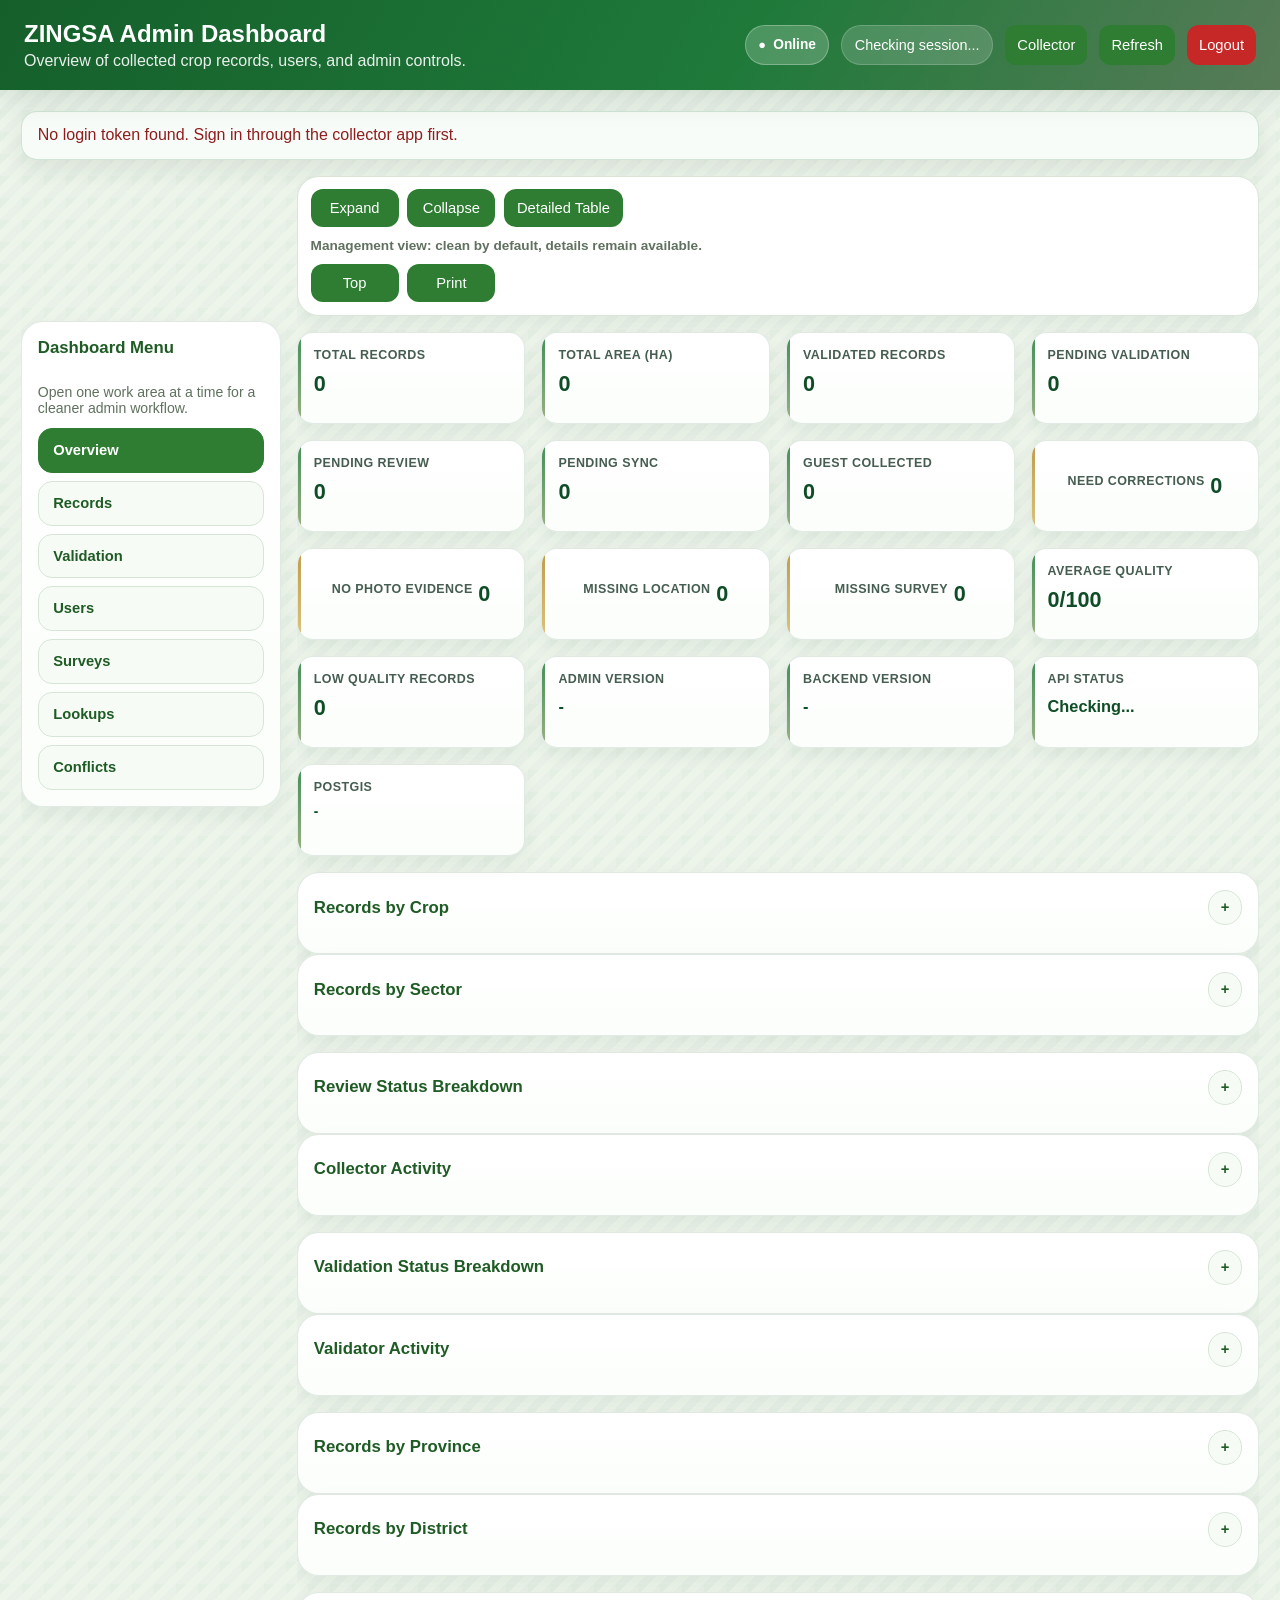
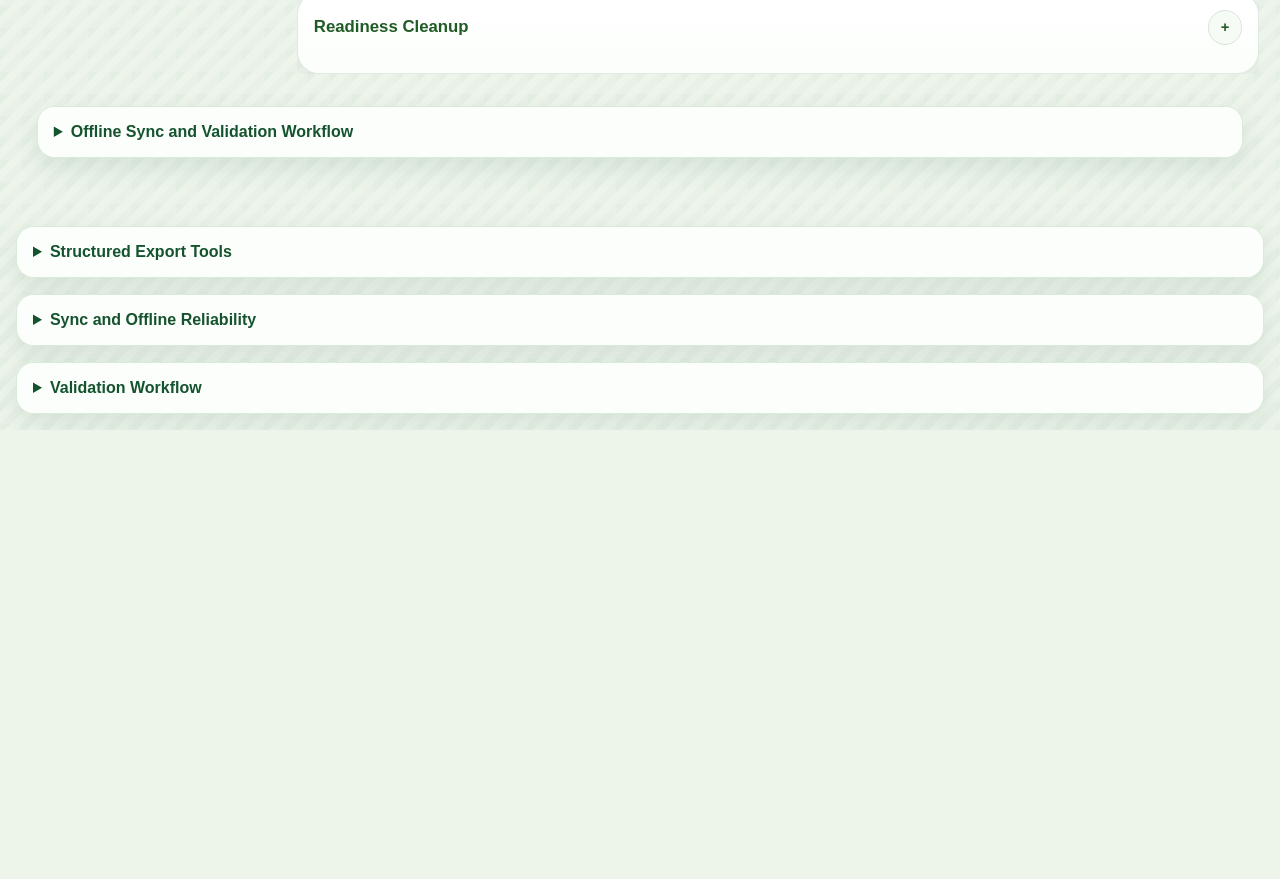
==== admin-dashboard.html @ 92ba0add "Initial commit: Frontend application" ====
﻿<!DOCTYPE html>
<html lang="en">
  <head>
  <meta charset="UTF-8" />
  <meta name="viewport" content="width=device-width, initial-scale=1.0" />
  <title>ZINGSA Admin Dashboard</title>
  <link rel="stylesheet" href="vendor/leaflet/leaflet.css" />
  <style>
    :root {
      --bg: #edf4eb;
      --panel: #ffffff;
      --panel-soft: #f7fbf6;
      --text: #1d291d;
      --muted: #60715f;
      --line: #dbe6d8;
      --accent: #2e7d32;
      --accent-dark: #1f5b24;
      --danger: #c62828;
      --shadow: 0 16px 36px rgba(24, 43, 24, 0.08);
      --shadow-card: 0 8px 20px rgba(24, 43, 24, 0.06);
    }

    * {
      box-sizing: border-box;
      font-family: "Segoe UI", Tahoma, Geneva, Verdana, sans-serif;
    }

    body {
      margin: 0;
      background: linear-gradient(180deg, #f5f9f3 0%, var(--bg) 100%);
      color: var(--text);
    }

    header {
      background: linear-gradient(135deg, #245d29, #2e7d32 62%, #347a3b);
      color: #fff;
      padding: 1.25rem 1.5rem;
      display: flex;
      justify-content: space-between;
      align-items: center;
      gap: 1rem;
      flex-wrap: wrap;
      box-shadow: 0 12px 30px rgba(24, 43, 24, 0.16);
    }

    header h1 {
      margin: 0;
      font-size: 1.5rem;
    }

    header p {
      margin: 0.25rem 0 0;
      opacity: 0.9;
    }

    .header-actions {
      display: flex;
      gap: 0.75rem;
      align-items: center;
      flex-wrap: wrap;
    }

    .badge {
      background: rgba(255, 255, 255, 0.16);
      border: 1px solid rgba(255, 255, 255, 0.18);
      border-radius: 999px;
      padding: 0.45rem 0.8rem;
      font-size: 0.9rem;
    }

    .shell {
      max-width: 1280px;
      margin: 0 auto;
      padding: 1.25rem;
      display: grid;
      gap: 1rem;
    }

    .dashboard-layout {
      display: grid;
      grid-template-columns: 240px minmax(0, 1fr);
      gap: 1rem;
      align-items: start;
    }

    .dashboard-content {
      display: grid;
      gap: 1rem;
      min-width: 0;
    }

    .dashboard-nav {
      position: sticky;
      top: 1rem;
      padding: 1rem;
      display: grid;
      gap: 0.75rem;
      background: rgba(255, 255, 255, 0.96);
    }

    .dashboard-nav h2 {
      margin: 0;
      font-size: 1rem;
      color: var(--accent-dark);
    }

    .dashboard-nav p {
      margin: 0;
      color: var(--muted);
      font-size: 0.88rem;
    }

    .dashboard-nav-list {
      display: grid;
      gap: 0.5rem;
    }

    .dashboard-nav-btn {
      width: 100%;
      justify-content: flex-start;
      background: var(--panel-soft);
      color: var(--accent-dark);
      border: 1px solid #d7e5d6;
      border-radius: 12px;
      padding: 0.8rem 0.9rem;
      font-weight: 700;
    }

    .dashboard-nav-btn.active {
      background: var(--accent);
      color: #fff;
      border-color: var(--accent);
    }

    .dashboard-view[hidden] {
      display: none !important;
    }

    .status {
      background: #e8f5e9;
      border: 1px solid #c8ddc9;
      color: #1f5b24;
      border-radius: 12px;
      padding: 0.9rem 1rem;
    }

    .save-confirmed-row {
      outline: 2px solid #2e7d32;
      outline-offset: -2px;
      transition: outline-color 0.25s ease;
    }

    .grid {
      display: grid;
      grid-template-columns: repeat(auto-fit, minmax(210px, 1fr));
      gap: 1rem;
    }

    .card,
    .panel {
      background: var(--panel);
      border: 1px solid var(--line);
      border-radius: 16px;
      box-shadow: var(--shadow);
    }

    .card {
      padding: 1rem;
    }

    .card strong {
      display: block;
      color: var(--muted);
      font-size: 0.8rem;
      text-transform: uppercase;
      margin-bottom: 0.45rem;
    }

    .card span {
      font-size: 1.6rem;
      font-weight: 700;
      color: var(--accent-dark);
    }

    .card span.system-metric {
      font-size: 0.95rem;
      line-height: 1.35;
      word-break: break-word;
    }

    .metric-shortcut {
      width: 100%;
      text-align: left;
      cursor: pointer;
      font: inherit;
    }

    .metric-shortcut:hover,
    .metric-shortcut:focus-visible {
      border-color: var(--accent);
      box-shadow: 0 0 0 3px rgba(46, 125, 50, 0.14);
      outline: none;
    }

    .two-col {
      display: grid;
      grid-template-columns: 1.2fr 1fr;
      gap: 1rem;
    }

    .cleanup-grid {
      display: grid;
      grid-template-columns: repeat(auto-fit, minmax(170px, 1fr));
      gap: 0.75rem;
      margin-top: 0.9rem;
    }

    .cleanup-shortcut {
      width: 100%;
      text-align: left;
      cursor: pointer;
      background: #f7fbf7;
      border: 1px solid #d7e5d6;
      border-radius: 12px;
      padding: 0.85rem 0.95rem;
      font: inherit;
      color: var(--text);
    }

    .cleanup-shortcut strong {
      display: block;
      margin-bottom: 0.25rem;
      color: var(--accent-dark);
      font-size: 0.96rem;
    }

    .cleanup-shortcut span {
      display: block;
      font-size: 1.3rem;
      font-weight: 700;
      color: var(--accent-dark);
      margin-bottom: 0.2rem;
    }

    .cleanup-shortcut small {
      display: block;
      color: var(--muted);
      line-height: 1.35;
    }

    .cleanup-shortcut:hover,
    .cleanup-shortcut:focus-visible {
      border-color: var(--accent);
      box-shadow: 0 0 0 3px rgba(46, 125, 50, 0.14);
      outline: none;
    }

    .jump-highlight {
      box-shadow: 0 0 0 3px rgba(46, 125, 50, 0.2);
      transition: box-shadow 0.25s ease;
    }

    .filters {
      display: grid;
      grid-template-columns: repeat(auto-fit, minmax(160px, 1fr));
      gap: 0.85rem;
      align-items: end;
      margin-bottom: 1rem;
    }

    .filter-group {
      display: grid;
      gap: 0.35rem;
      min-width: 0;
    }

    .filter-group label {
      font-size: 0.76rem;
      text-transform: uppercase;
      letter-spacing: 0.03em;
      color: var(--muted);
      font-weight: 700;
      white-space: nowrap;
    }

    .filter-group input,
    .filter-group select,
    .filter-group textarea {
      min-width: 0;
      width: 100%;
    }

    .filter-group textarea {
      font-family: inherit;
      resize: vertical;
      min-height: 80px;
    }

    .filter-actions {
      display: flex;
      gap: 0.65rem;
      flex-wrap: wrap;
      margin-top: 0.5rem;
      margin-bottom: 1rem;
    }

    .filter-actions button {
      flex: 1 1 auto;
      min-width: 120px;
      padding: 0.7rem 0.9rem;
      font-size: 0.92rem;
      white-space: nowrap;
    }

    .correction-issues {
      display: flex;
      gap: 0.45rem;
      flex-wrap: wrap;
      margin: 0.2rem 0 0.9rem;
    }

    .correction-chip {
      display: inline-flex;
      align-items: center;
      border-radius: 8px;
      border: 1px solid #d6e4d5;
      background: #f5faf4;
      color: var(--accent-dark);
      font-size: 0.8rem;
      font-weight: 700;
      padding: 0.28rem 0.5rem;
    }

    .correction-grid {
      display: grid;
      gap: 0.9rem;
    }

    .correction-meta {
      border: 1px solid #e0eadf;
      border-radius: 8px;
      background: #f8fbf7;
      padding: 0.8rem;
    }

    input[type="search"],
    input[type="date"],
    input[type="number"],
    select,
    textarea {
      border-radius: 8px;
      border: 1px solid #cfe0cf;
      padding: 0.6rem 0.75rem;
      font-size: 0.92rem;
      background: #fff;
      color: var(--text);
    }

    input[type="search"]:focus,
    input[type="date"]:focus,
    input[type="number"]:focus,
    select:focus,
    textarea:focus {
      outline: none;
      border-color: rgba(46, 125, 50, 0.58);
      box-shadow: 0 0 0 3px rgba(46, 125, 50, 0.12);
    }

    .panel {
      padding: 1rem;
      overflow: hidden;
    }

    .panel h2 {
      margin: 0 0 0.9rem;
      font-size: 1.05rem;
      color: var(--accent-dark);
    }

    .panel-heading-toggle,
    .history-meta {
      cursor: pointer;
    }

    .panel-heading-toggle,
    .history-meta {
      display: flex;
      align-items: center;
      justify-content: space-between;
      gap: 0.75rem;
    }

    .panel-toggle-badge {
      display: inline-flex;
      align-items: center;
      justify-content: center;
      min-width: 1.8rem;
      height: 1.8rem;
      border-radius: 999px;
      background: #eef6ee;
      border: 1px solid #d7e5d6;
      color: var(--accent-dark);
      font-weight: 700;
      flex-shrink: 0;
    }

    .list {
      display: grid;
      gap: 0.65rem;
      margin: 0;
      padding: 0;
      list-style: none;
    }

    .list li {
      background: var(--panel-soft);
      border: 1px solid #e3ece3;
      border-radius: 12px;
      padding: 0.8rem 0.9rem;
    }

    .list strong {
      display: block;
      margin-bottom: 0.25rem;
    }

    .muted {
      color: var(--muted);
      font-size: 0.88rem;
    }

    .table-wrap {
      overflow: auto;
      border: 1px solid var(--line);
      border-radius: 14px;
      background: #fff;
    }

    #records-map {
      width: 100%;
      min-height: 460px;
      height: min(62vh, 680px);
      border-radius: 8px;
      overflow: hidden;
      background: #e8f1e7;
    }

    .records-map-shell {
      position: relative;
      border: 1px solid #dfe9de;
      border-radius: 12px;
      overflow: hidden;
      background: #e8f1e7;
      box-shadow: var(--shadow-card);
    }

    .records-map-status {
      position: absolute;
      left: 1rem;
      right: 1rem;
      top: 1rem;
      z-index: 500;
      background: rgba(255, 255, 255, 0.94);
      border: 1px solid #d7e5d6;
      border-radius: 8px;
      color: var(--muted);
      padding: 0.75rem 0.9rem;
      box-shadow: 0 8px 20px rgba(33, 66, 37, 0.08);
    }

    .records-map-status[hidden] {
      display: none;
    }

    .map-legend {
      display: flex;
      gap: 1rem;
      flex-wrap: wrap;
      margin-bottom: 0.8rem;
      color: var(--muted);
      font-size: 0.88rem;
    }

    .legend-item {
      display: inline-flex;
      align-items: center;
      gap: 0.45rem;
    }

    .legend-swatch {
      width: 14px;
      height: 14px;
      border-radius: 999px;
      display: inline-block;
      border: 2px solid transparent;
    }

    .legend-staff {
      background: #66bb6a;
      border-color: #2e7d32;
    }

    .legend-guest {
      background: #ffb74d;
      border-color: #fb8c00;
    }

    .record-row-highlight {
      background: #fff8e1;
    }

    table {
      width: 100%;
      border-collapse: collapse;
      min-width: 860px;
    }

    th,
    td {
      padding: 0.75rem;
      border-bottom: 1px solid #ebf0ea;
      text-align: left;
      vertical-align: top;
      font-size: 0.92rem;
    }

    th {
      color: var(--muted);
      text-transform: uppercase;
      font-size: 0.75rem;
      letter-spacing: 0.03em;
    }

    select,
    button,
    a.action {
      border-radius: 10px;
      border: 1px solid #cfe0cf;
      padding: 0.6rem 0.75rem;
      font-size: 0.92rem;
    }

    button,
    a.action {
      background: var(--accent);
      color: #fff;
      text-decoration: none;
      cursor: pointer;
      border: none;
    }

    button:hover,
    a.action:hover {
      background: var(--accent-dark);
    }

    .danger {
      background: var(--danger);
    }

    .danger:hover {
      background: #8e1d1d;
    }

    .pagination {
      display: flex;
      justify-content: space-between;
      align-items: center;
      gap: 0.75rem;
      margin-top: 0.9rem;
      flex-wrap: wrap;
    }

    .pagination-info {
      color: var(--muted);
      font-size: 0.88rem;
    }

    .pagination-actions {
      display: flex;
      gap: 0.6rem;
      flex-wrap: wrap;
    }

    .history-panel {
      display: grid;
      gap: 0.8rem;
    }

    .history-meta {
      display: flex;
      justify-content: space-between;
      align-items: center;
      gap: 0.75rem;
      flex-wrap: wrap;
    }

    .history-list {
      display: grid;
      gap: 0.75rem;
      margin: 0;
      padding: 0;
      list-style: none;
    }

    .history-item {
      background: #f8fbf7;
      border: 1px solid #e3ece3;
      border-radius: 12px;
      padding: 0.85rem 0.95rem;
    }

    .history-item strong {
      display: block;
      margin-bottom: 0.2rem;
      color: var(--accent-dark);
      text-transform: capitalize;
    }

    .history-item p {
      margin: 0.2rem 0 0;
      color: var(--text);
      font-size: 0.92rem;
    }

    .review-form {
      display: grid;
      gap: 0.85rem;
    }

    .review-record-summary {
      display: none;
      background: #f8fbf7;
      border: 1px solid #e3ece3;
      border-radius: 12px;
      padding: 0.85rem 0.95rem;
    }

    .review-record-summary h3 {
      margin: 0 0 0.6rem;
      font-size: 0.98rem;
      color: var(--accent-dark);
    }

    .review-summary-grid {
      display: grid;
      grid-template-columns: repeat(auto-fit, minmax(160px, 1fr));
      gap: 0.6rem;
    }

    .review-summary-item {
      background: #ffffff;
      border: 1px solid #e3ece3;
      border-radius: 10px;
      padding: 0.65rem 0.75rem;
    }

    .review-summary-item strong {
      display: block;
      font-size: 0.76rem;
      text-transform: uppercase;
      color: #5f6f5f;
      margin-bottom: 0.18rem;
    }

    .timeline-badge {
      display: inline-flex;
      align-items: center;
      padding: 0.18rem 0.55rem;
      border-radius: 999px;
      font-size: 0.72rem;
      font-weight: 700;
      text-transform: uppercase;
    }

    .timeline-pending_review,
    .timeline-created,
    .timeline-draft {
      background: #eceff1;
      color: #455a64;
    }

    .timeline-synced,
    .timeline-reviewed,
    .timeline-restored {
      background: #e8f5e9;
      color: #1b5e20;
    }

    .timeline-validated {
      background: #e0f7fa;
      color: #006064;
    }

    .timeline-approved {
      background: #ede7f6;
      color: #4527a0;
    }

    .timeline-rejected,
    .timeline-archived,
    .timeline-failed {
      background: #ffebee;
      color: #b71c1c;
    }

    .history-item-header {
      display: flex;
      justify-content: space-between;
      gap: 0.75rem;
      align-items: flex-start;
      flex-wrap: wrap;
    }

    .history-item-meta {
      margin-top: 0.35rem;
      font-size: 0.84rem;
      color: #617261;
    }

    .review-actions {
      display: flex;
      gap: 0.75rem;
      flex-wrap: wrap;
    }

    .review-photo-panel {
      display: none;
      background: #f8fbf7;
      border: 1px solid #e3ece3;
      border-radius: 12px;
      padding: 0.85rem 0.95rem;
    }

    .review-photo-panel img {
      width: 100%;
      max-height: 260px;
      object-fit: cover;
      border-radius: 10px;
      margin-top: 0.55rem;
    }

    .correction-photo-actions {
      display: flex;
      gap: 0.65rem;
      flex-wrap: wrap;
      align-items: center;
    }

    .correction-photo-hint {
      margin-top: 0.4rem;
      font-size: 0.8rem;
      color: var(--muted);
    }

    .correction-nav {
      display: flex;
      gap: 0.75rem;
      flex-wrap: wrap;
      justify-content: space-between;
      align-items: center;
    }

    .correction-nav-actions {
      display: flex;
      gap: 0.65rem;
      flex-wrap: wrap;
      align-items: center;
    }

    .bulk-actions-panel {
      margin-bottom: 0.9rem;
      padding: 0.95rem 1rem;
      border: 1px solid var(--line);
      border-radius: 8px;
      background: #f8fbf7;
      display: grid;
      gap: 0.85rem;
    }

    .activity-dual-grid {
      display: grid;
      grid-template-columns: repeat(auto-fit, minmax(280px, 1fr));
      gap: 1rem;
      margin-bottom: 1rem;
    }

    .activity-item-meta {
      margin-top: 0.25rem;
      color: #5f6f5f;
      font-size: 0.84rem;
    }

    .activity-shortcut-active {
      box-shadow: 0 0 0 2px rgba(46, 125, 50, 0.18);
      background: #eef6ee;
    }

    .records-jump-highlight {
      animation: recordsJumpPulse 1.2s ease;
    }

    @keyframes recordsJumpPulse {
      0% { box-shadow: 0 0 0 0 rgba(46, 125, 50, 0.28); }
      100% { box-shadow: 0 0 0 14px rgba(46, 125, 50, 0); }
    }

    .bulk-actions-meta {
      display: flex;
      justify-content: space-between;
      gap: 0.75rem;
      align-items: center;
      flex-wrap: wrap;
    }

    .bulk-actions-meta strong {
      color: var(--accent-dark);
    }

  
    button,
    input,
    select,
    textarea {
      max-width: 100%;
    }

    .table-wrap {
      overflow-x: auto;
      -webkit-overflow-scrolling: touch;
    }

    table {
      min-width: 920px;
    }

    th,
    td {
      word-break: break-word;
    }

    @media (max-width: 980px) {
      .shell {
        padding: 0.9rem;
      }

      .dashboard-layout,
      .two-col {
        grid-template-columns: 1fr;
      }

      .dashboard-nav {
        position: static;
      }
    }

    @media (max-width: 1024px) {
      .filters {
        grid-template-columns: repeat(2, 1fr);
      }

      .filter-actions button {
        min-width: 100px;
        flex: 1 1 48%;
      }
    }

    @media (max-width: 820px) {
      .filters {
        grid-template-columns: 1fr;
      }

      .filter-actions button {
        flex: 1 1 100%;
        min-width: 0;
      }

      table {
        min-width: 900px;
      }
    }

    @media (max-width: 720px) {
      header {
        padding: 1rem 0.9rem;
        align-items: flex-start;
      }

      header h1 {
        font-size: 1.25rem;
      }

      .header-actions {
        width: 100%;
        flex-direction: column;
      }

      .header-actions > * {
        flex: 1 1 100%;
        width: 100%;
        min-height: 2.8rem;
      }

      .shell {
        padding: 0.8rem;
      }

      .dashboard-nav {
        padding: 0.85rem;
      }

      .dashboard-nav-list {
        display: grid;
        grid-template-columns: 1fr 1fr;
        gap: 0.5rem;
      }

      .dashboard-nav-btn {
        justify-content: center;
        text-align: center;
        padding: 0.8rem 0.75rem;
        min-height: 2.6rem;
      }

      .grid,
      .review-summary-grid,
      .cleanup-grid,
      .activity-dual-grid,
      .correction-grid {
        grid-template-columns: 1fr;
      }

      .panel,
      .card,
      .dashboard-nav {
        padding-left: 0.9rem;
        padding-right: 0.9rem;
      }

      .filters {
        grid-template-columns: 1fr;
      }

      .filter-group {
        width: 100%;
      }

      .filter-actions,
      .header-actions,
      .correction-nav,
      .correction-nav-actions,
      .bulk-actions-panel {
        flex-direction: column;
        align-items: stretch;
      }

      .filter-actions > *,
      .header-actions > *,
      .correction-nav > *,
      .correction-nav-actions > *,
      .bulk-actions-panel > * {
        width: 100%;
        min-height: 2.8rem;
      }

      button,
      input,
      select,
      textarea {
        font-size: 0.95rem;
      }

      table {
        min-width: 760px;
      }
    }

    @media (max-width: 560px) {
      .dashboard-nav-list {
        grid-template-columns: 1fr;
      }

      .dashboard-nav-btn,
      button,
      input,
      select,
      textarea {
        font-size: 0.94rem;
        min-height: 2.6rem;
      }

      .panel h2,
      .dashboard-nav h2 {
        font-size: 1rem;
      }

      .card {
        padding: 0.85rem;
      }

      .card span {
        font-size: 1.3rem;
      }

      .badge {
        width: 100%;
        justify-content: center;
        text-align: center;
        min-height: 2.4rem;
        padding: 0.5rem 0.7rem;
        font-size: 0.9rem;
      }

      .filter-group label {
        font-size: 0.72rem;
      }

      .filter-actions button,
      .correction-nav-actions button {
        padding: 0.65rem 0.75rem;
        font-size: 0.88rem;
        min-height: 2.5rem;
      }

      .history-meta,
      .bulk-actions-meta {
        flex-direction: column;
        align-items: flex-start;
        gap: 0.5rem;
      }

      table {
        min-width: 660px;
        font-size: 0.88rem;
      }

      th,
      td {
        padding: 0.6rem 0.5rem;
      }
    }

    @media (max-width: 480px) {
      header {
        padding: 0.8rem 0.7rem;
      }

      header h1 {
        font-size: 1.1rem;
      }

      header p {
        font-size: 0.8rem;
      }

      .shell {
        padding: 0.7rem;
      }

      .panel,
      .card {
        padding: 0.8rem;
        margin-bottom: 0.8rem;
      }

      .dashboard-nav {
        padding: 0.75rem;
      }

      .dashboard-nav-list {
        grid-template-columns: 1fr;
        gap: 0.4rem;
      }

      .filter-group {
        gap: 0.25rem;
      }

      .filter-group label {
        font-size: 0.7rem;
        margin-bottom: 0.2rem;
      }

      button,
      input,
      select,
      textarea {
        font-size: 0.92rem;
        padding: 0.6rem 0.65rem;
        min-height: 2.4rem;
      }

      .cleanup-grid,
      .activity-dual-grid {
        grid-template-columns: 1fr;
        gap: 0.8rem;
      }

      .history-list,
      .list {
        gap: 0.55rem;
      }

      .list li {
        padding: 0.7rem 0.8rem;
        font-size: 0.88rem;
      }

      table {
        min-width: 640px;
        font-size: 0.85rem;
      }

      th,
      td {
        padding: 0.5rem 0.4rem;
        font-size: 0.8rem;
      }

      .pagination {
        flex-direction: column;
        gap: 0.6rem;
      }

      .pagination-actions {
        flex-direction: column;
        width: 100%;
      }

      .pagination-actions button {
        width: 100%;
      }
    }
  </style>
<style>

/* STABLE PROFESSIONAL ADMIN DASHBOARD PATCH v6 - tested */
:root{--adm-radius-xl:22px;--adm-radius-lg:16px;--adm-glass:rgba(255,255,255,.96)}
html{scroll-behavior:smooth}body{min-height:100vh;overflow-x:hidden}header{position:sticky;top:0;z-index:950;backdrop-filter:blur(12px)}header h1{font-weight:800;letter-spacing:-.02em}.header-actions{align-items:stretch}.header-actions>*{display:inline-flex!important;align-items:center!important;justify-content:center!important;min-height:2.55rem!important;white-space:nowrap!important}.admin-connection-pill{display:inline-flex;align-items:center;gap:.45rem;border-radius:999px;padding:.45rem .75rem;font-size:.86rem;font-weight:800;border:1px solid rgba(255,255,255,.28);background:rgba(232,245,233,.22);color:#fff}.admin-connection-pill:before{content:'●';font-size:.8rem}.admin-connection-pill.offline{background:rgba(255,243,224,.32)}
.shell{width:min(100%,1500px)!important;max-width:1500px!important;padding:clamp(.75rem,2vw,1.3rem)!important;gap:1rem!important}#status-box{border-radius:var(--adm-radius-lg)!important;box-shadow:0 10px 24px rgba(24,43,24,.08)}.dashboard-layout{display:grid!important;grid-template-columns:260px minmax(0,1fr)!important;gap:1rem!important;align-items:start!important}.dashboard-content{min-width:0!important;display:grid!important;gap:1rem!important}.dashboard-nav{position:sticky!important;top:145px!important;border-radius:var(--adm-radius-xl)!important;background:var(--adm-glass)!important;backdrop-filter:blur(10px);box-shadow:var(--shadow-card)!important}.dashboard-nav-btn{display:flex!important;align-items:center!important;justify-content:flex-start!important;min-height:2.8rem!important;border-radius:14px!important;white-space:nowrap!important}
.admin-mobile-view-select-wrap{display:none;background:var(--panel);border:1px solid var(--line);border-radius:var(--adm-radius-xl);box-shadow:var(--shadow-card);padding:.85rem}.admin-mobile-view-select-wrap label{display:block;font-size:.75rem;text-transform:uppercase;color:var(--muted);font-weight:800;margin-bottom:.35rem;letter-spacing:.04em}#admin-mobile-view-select{width:100%;min-height:2.75rem}
.admin-dashboard-toolbar{display:flex;align-items:center;justify-content:space-between;gap:.65rem;flex-wrap:wrap;padding:.8rem;background:var(--panel);border:1px solid var(--line);border-radius:var(--adm-radius-xl);box-shadow:var(--shadow-card)}.admin-dashboard-toolbar .toolbar-left,.admin-dashboard-toolbar .toolbar-right{display:flex;gap:.55rem;align-items:center;flex-wrap:wrap}.admin-dashboard-toolbar button{min-height:2.35rem;padding:.5rem .8rem}.admin-toolbar-note{color:var(--muted);font-size:.85rem;font-weight:600}.grid{grid-template-columns:repeat(auto-fit,minmax(180px,1fr))!important;gap:.85rem!important}.card,.panel{border-radius:var(--adm-radius-xl)!important;box-shadow:var(--shadow-card)!important}.card{min-height:96px}.card strong{letter-spacing:.04em;font-size:.74rem!important}.card span{font-size:clamp(1.25rem,2vw,1.65rem)!important}.panel{overflow:clip!important}.admin-panel-header{display:flex;align-items:center;justify-content:space-between;gap:.75rem;cursor:pointer;padding:.1rem 0 .75rem}.admin-panel-header h2,.admin-panel-header h3{margin:0!important}.admin-collapse-btn{border:1px solid #d7e5d6!important;background:#f7fbf6!important;color:var(--accent-dark)!important;border-radius:999px!important;min-width:2.15rem!important;width:2.15rem!important;height:2.15rem!important;padding:0!important;line-height:1!important;font-weight:900!important}.panel.admin-collapsed>*:not(.admin-panel-header){display:none!important}
.filters{grid-template-columns:repeat(auto-fit,minmax(190px,1fr))!important;gap:.75rem!important}.filter-group label{white-space:normal!important;line-height:1.2}.table-wrap{width:100%!important;max-width:100%!important;overflow-x:auto!important;overflow-y:visible!important;-webkit-overflow-scrolling:touch!important;border-radius:14px!important}.table-wrap table,table{width:max-content!important;min-width:1180px!important;table-layout:auto!important;border-collapse:collapse!important}th,td,.table-wrap th,.table-wrap td{white-space:nowrap!important;word-break:normal!important;overflow-wrap:normal!important;vertical-align:middle!important;line-height:1.35!important}td.long-text,td[data-field='description'],td[data-field='blueprint'],td[data-field='quality'],td[data-field='review'],td[data-field='last_action'],td[data-field='notes']{white-space:normal!important;min-width:220px!important;max-width:420px!important;overflow-wrap:break-word!important}#records-table{min-width:2550px!important}#surveys-table{min-width:1450px!important}
body.admin-compact-records #records-table tr>*:nth-child(12),body.admin-compact-records #records-table tr>*:nth-child(13),body.admin-compact-records #records-table tr>*:nth-child(15),body.admin-compact-records #records-table tr>*:nth-child(16),body.admin-compact-records #records-table tr>*:nth-child(17),body.admin-compact-records #records-table tr>*:nth-child(18),body.admin-compact-records #records-table tr>*:nth-child(19),body.admin-compact-records #records-table tr>*:nth-child(20),body.admin-compact-records #records-table tr>*:nth-child(21),body.admin-compact-records #records-table tr>*:nth-child(22),body.admin-compact-records #records-table tr>*:nth-child(23),body.admin-compact-records #records-table tr>*:nth-child(24){display:none!important}body.admin-compact-records #records-table{min-width:1500px!important}body.admin-compact-records #surveys-table tr>*:nth-child(5),body.admin-compact-records #surveys-table tr>*:nth-child(6){display:none!important}body.admin-compact-records #surveys-table{min-width:1000px!important}
button,a.action,td button,td a.action{writing-mode:horizontal-tb!important;text-orientation:mixed!important;white-space:nowrap!important;word-break:normal!important;overflow-wrap:normal!important;display:inline-flex!important;align-items:center!important;justify-content:center!important;gap:.35rem!important;width:auto!important;min-width:88px!important;max-width:100%!important;height:auto!important;line-height:1.15!important;text-align:center!important}td.actions,td[data-field='actions'],td:last-child{min-width:150px!important}#records-table td:last-child button,#records-table td:last-child a.action{display:flex!important;width:125px!important;margin:.22rem 0!important}#surveys-table td:last-child button,#surveys-table td:last-child a.action{width:135px!important}#records-map{height:clamp(340px,55vh,680px)!important;min-height:340px!important}.admin-export-menu{position:relative;display:inline-flex}.admin-export-list{position:absolute;right:0;top:calc(100% + .4rem);min-width:240px;background:#fff;border:1px solid var(--line);border-radius:14px;box-shadow:0 18px 36px rgba(24,43,24,.16);padding:.45rem;display:none;z-index:1200}.admin-export-menu.open .admin-export-list{display:grid;gap:.35rem}.admin-export-list button{justify-content:flex-start!important;width:100%!important;color:var(--accent-dark)!important;background:#f7fbf6!important;border:1px solid #d7e5d6!important}
@media print{header,.dashboard-nav,.admin-dashboard-toolbar,.admin-mobile-view-select-wrap,.filter-actions,button{display:none!important}.dashboard-layout{display:block!important}.panel{break-inside:avoid;box-shadow:none!important}.dashboard-view[hidden]{display:block!important}}@media(max-width:980px){header{position:static}.dashboard-layout{grid-template-columns:1fr!important}.dashboard-nav{display:none!important;position:static!important}.admin-mobile-view-select-wrap{display:block!important}.admin-dashboard-toolbar{position:sticky;top:0;z-index:850}.two-col{grid-template-columns:1fr!important}.table-wrap table,table{min-width:1000px!important}body.admin-compact-records #records-table{min-width:1350px!important}}@media(max-width:640px){header{padding:.85rem!important}header h1{font-size:1.15rem!important}header p{font-size:.82rem}.header-actions{width:100%;display:grid!important;grid-template-columns:1fr}.header-actions>*{width:100%}.shell{padding:.65rem!important}.admin-dashboard-toolbar{display:grid;grid-template-columns:1fr}.admin-dashboard-toolbar .toolbar-left,.admin-dashboard-toolbar .toolbar-right{display:grid;grid-template-columns:1fr 1fr}.admin-toolbar-note{grid-column:1/-1}.grid{grid-template-columns:1fr 1fr!important;gap:.65rem!important}.card{min-height:82px;padding:.8rem!important}.card strong{font-size:.68rem!important}.card span{font-size:1.1rem!important}.filters{grid-template-columns:1fr!important}.filter-actions{display:grid!important;grid-template-columns:1fr!important}.panel{padding:.85rem!important}.table-wrap{margin-inline:-.25rem}th,td{padding:.55rem .6rem!important;font-size:.82rem!important}}@media(max-width:420px){.grid{grid-template-columns:1fr!important}.admin-dashboard-toolbar .toolbar-left,.admin-dashboard-toolbar .toolbar-right{grid-template-columns:1fr!important}}

</style>
<style>

/* ============================================================
   VIEWPORT AND CONFLICTS LAYOUT FIX v6
   Fixes conflict page right panel pushed off-screen, toolbar overflow,
   dashboard horizontal overflow, and squeezed conflict headings.
   ============================================================ */

html,
body {
  width: 100%;
  max-width: 100%;
  overflow-x: hidden !important;
}

body {
  min-width: 0 !important;
}

header {
  width: 100% !important;
  max-width: 100vw !important;
  overflow: hidden !important;
}

.header-actions {
  max-width: 100% !important;
  min-width: 0 !important;
  flex-wrap: wrap !important;
}

.header-actions > * {
  flex-shrink: 0;
}

.shell {
  width: 100% !important;
  max-width: 1500px !important;
  margin-left: auto !important;
  margin-right: auto !important;
  overflow-x: hidden !important;
}

.dashboard-layout,
.dashboard-content,
.dashboard-view,
.panel,
.two-col {
  min-width: 0 !important;
  max-width: 100% !important;
}

.dashboard-content {
  overflow-x: hidden !important;
}

/* Keep the management toolbar inside the dashboard width */
.admin-dashboard-toolbar {
  width: 100% !important;
  max-width: 100% !important;
  overflow: hidden !important;
}

.admin-dashboard-toolbar .toolbar-left,
.admin-dashboard-toolbar .toolbar-right {
  min-width: 0 !important;
  max-width: 100% !important;
}

.admin-dashboard-toolbar button {
  flex: 0 1 auto !important;
}

/* On medium screens the toolbar becomes a clean stack instead of overflowing */
@media (max-width: 1320px) {
  .admin-dashboard-toolbar {
    display: grid !important;
    grid-template-columns: 1fr !important;
    gap: .7rem !important;
  }

  .admin-dashboard-toolbar .toolbar-left,
  .admin-dashboard-toolbar .toolbar-right {
    display: flex !important;
    flex-wrap: wrap !important;
    justify-content: flex-start !important;
  }

  .admin-toolbar-note {
    order: 2;
  }

  .admin-dashboard-toolbar .toolbar-right {
    order: 3;
  }
}

/* Conflict page must not use side-by-side panes unless there is enough room */
.dashboard-view[data-dashboard-view="conflicts"] .two-col {
  display: grid !important;
  grid-template-columns: 1fr !important;
  gap: 1rem !important;
  width: 100% !important;
  max-width: 100% !important;
}

/* The two conflict child panels should occupy full width */
.dashboard-view[data-dashboard-view="conflicts"] .two-col > .panel {
  width: 100% !important;
  max-width: 100% !important;
  min-width: 0 !important;
}

/* Prevent the visual inspection heading from becoming letter-by-letter */
.dashboard-view[data-dashboard-view="conflicts"] h2,
.dashboard-view[data-dashboard-view="conflicts"] h3,
.dashboard-view[data-dashboard-view="conflicts"] h4,
.dashboard-view[data-dashboard-view="conflicts"] p,
.dashboard-view[data-dashboard-view="conflicts"] div {
  word-break: normal !important;
  overflow-wrap: normal !important;
}

/* Conflict internal detail grid should be responsive */
#conflict-resolution-detail > div:first-child {
  display: grid !important;
  grid-template-columns: repeat(auto-fit, minmax(260px, 1fr)) !important;
}

/* Conflict list table: readable but not huge */
#conflicts-list-table tr,
#conflicts-list-table td,
#conflicts-list-table th {
  white-space: normal !important;
  word-break: normal !important;
  overflow-wrap: break-word !important;
}

.dashboard-view[data-dashboard-view="conflicts"] .table-wrap table {
  width: 100% !important;
  min-width: 620px !important;
}

/* The conflict map should be visible and professional */
#conflicts-map {
  width: 100% !important;
  min-height: 420px !important;
  height: min(58vh, 620px) !important;
}

/* Tables should scroll within their panels, never push the whole page */
.table-wrap {
  max-width: 100% !important;
  overflow-x: auto !important;
}

/* Make records table compact mode safer */
body.admin-compact-records #records-table {
  min-width: 1350px !important;
}

/* Mobile: header and toolbar become full-width buttons */
@media (max-width: 760px) {
  header {
    position: static !important;
  }

  .header-actions {
    display: grid !important;
    grid-template-columns: 1fr !important;
    width: 100% !important;
  }

  .header-actions > * {
    width: 100% !important;
  }

  .admin-dashboard-toolbar .toolbar-left,
  .admin-dashboard-toolbar .toolbar-right {
    display: grid !important;
    grid-template-columns: 1fr 1fr !important;
    width: 100% !important;
  }

  .admin-dashboard-toolbar button {
    width: 100% !important;
  }

  .dashboard-view[data-dashboard-view="conflicts"] .table-wrap table {
    min-width: 540px !important;
  }

  #conflicts-map {
    min-height: 320px !important;
  }
}

@media (max-width: 460px) {
  .admin-dashboard-toolbar .toolbar-left,
  .admin-dashboard-toolbar .toolbar-right {
    grid-template-columns: 1fr !important;
  }

  .dashboard-view[data-dashboard-view="conflicts"] .table-wrap table {
    min-width: 480px !important;
  }
}

</style>
<link rel="stylesheet" href="admin-dashboard-fix.css?v=640">
<link rel="stylesheet" href="admin-offline-validation.css?v=640">
<link rel="stylesheet" href="admin-clean-v1050.css?v=1071-system-metric-font">
</head>
<body>

<div id="admin-feature-actions" class="admin-feature-actions" role="region" aria-label="Admin dashboard actions">
  <button type="button" data-admin-open="exports">Exports</button>
  <button type="button" data-admin-export="geojson">GeoJSON</button>
  <button type="button" data-admin-export="shapefile">Shapefile</button>
  <button type="button" data-admin-open="sync">Sync</button>
  <button type="button" data-admin-open="records">Records</button>
  <button type="button" data-admin-open="validation">Validation</button>
</div>

  <header>
    <div>
      <h1>ZINGSA Admin Dashboard</h1>
      <p>Overview of collected crop records, users, and admin controls.</p>
    </div>
    <div class="header-actions">
      <div class="badge" id="admin-user">Checking session...</div>
      <a class="action" href="WELCOME.html">Open Collector App</a>
      <button id="refresh-btn" type="button">Refresh Dashboard</button>
      <button id="logout-btn" type="button" class="danger">Logout</button>
    </div>
  </header>

  <main class="shell">
    <div class="status" id="status-box">Loading admin dashboard...</div>
    <div class="dashboard-layout">
      <aside class="panel dashboard-nav">
        <h2>Dashboard Menu</h2>
        <p>Open one work area at a time for a cleaner admin workflow.</p>
        <div class="dashboard-nav-list">
          <button type="button" class="dashboard-nav-btn active" data-dashboard-nav="overview">Overview</button>
          <button type="button" class="dashboard-nav-btn" data-dashboard-nav="records">Records</button>
          <button type="button" class="dashboard-nav-btn" data-dashboard-nav="validation">Validation</button>
          <button type="button" class="dashboard-nav-btn" data-dashboard-nav="users">Users</button>
          <button type="button" class="dashboard-nav-btn" data-dashboard-nav="surveys">Surveys</button>
          <button type="button" class="dashboard-nav-btn" data-dashboard-nav="lookups">Lookups</button>
          <button type="button" class="dashboard-nav-btn" data-dashboard-nav="conflicts">Conflicts</button>
        </div>
      </aside>

      <div class="dashboard-content">
    <section class="grid dashboard-view" id="summary-grid" data-dashboard-view="overview">
      <div class="card"><strong>Total Records</strong><span id="total-records">0</span></div>
      <div class="card"><strong>Total Area (ha)</strong><span id="total-area">0</span></div>
      <div class="card"><strong>Validated Records</strong><span id="validated-records">0</span></div>
      <div class="card"><strong>Pending Validation</strong><span id="pending-validation">0</span></div>
      <div class="card"><strong>Pending Review</strong><span id="pending-review">0</span></div>
      <div class="card"><strong>Pending Sync</strong><span id="pending-sync">0</span></div>
      <div class="card"><strong>Guest Collected</strong><span id="guest-collected-count">0</span></div>
      <button type="button" class="card metric-shortcut" data-quality-shortcut="any" data-quality-label="records needing correction"><strong>Need Corrections</strong><span id="need-corrections-count">0</span></button>
      <button type="button" class="card metric-shortcut" data-quality-shortcut="no_photo" data-quality-label="records with no photo evidence"><strong>No Photo Evidence</strong><span id="no-photo-count">0</span></button>
      <button type="button" class="card metric-shortcut" data-quality-shortcut="missing_location" data-quality-label="records missing location"><strong>Missing Location</strong><span id="missing-location-count">0</span></button>
      <button type="button" class="card metric-shortcut" data-quality-shortcut="missing_survey" data-quality-label="records missing survey"><strong>Missing Survey</strong><span id="missing-survey-count">0</span></button>
      <div class="card"><strong>Average Quality</strong><span id="average-quality-score">0/100</span></div>
      <div class="card"><strong>Low Quality Records</strong><span id="low-quality-count">0</span></div>
      <div class="card"><strong>Admin Version</strong><span id="admin-frontend-version" class="system-metric">-</span></div>
      <div class="card"><strong>Backend Version</strong><span id="admin-backend-version" class="system-metric">-</span></div>
      <div class="card"><strong>API Status</strong><span id="admin-api-status" class="system-metric">Checking...</span></div>
      <div class="card"><strong>PostGIS</strong><span id="admin-postgis-status" class="system-metric">-</span></div>
    </section>

    <section class="two-col dashboard-view" data-dashboard-view="overview">
      <div class="panel">
        <h2>Records by Crop</h2>
        <ul class="list" id="crop-breakdown"></ul>
      </div>
      <div class="panel">
        <h2>Records by Sector</h2>
        <ul class="list" id="sector-breakdown"></ul>
      </div>
    </section>

    <section class="two-col dashboard-view" data-dashboard-view="overview">
      <div class="panel">
        <h2>Review Status Breakdown</h2>
        <ul class="list" id="review-breakdown"></ul>
      </div>
      <div class="panel">
        <h2>Collector Activity</h2>
        <ul class="list" id="user-breakdown"></ul>
      </div>
    </section>

    <section class="two-col dashboard-view" data-dashboard-view="overview">
      <div class="panel">
        <h2>Validation Status Breakdown</h2>
        <ul class="list" id="validation-breakdown"></ul>
      </div>
      <div class="panel">
        <h2>Validator Activity</h2>
        <ul class="list" id="validator-breakdown"></ul>
      </div>
    </section>

    <section class="two-col dashboard-view" data-dashboard-view="overview">
      <div class="panel">
        <h2>Records by Province</h2>
        <ul class="list" id="province-breakdown"></ul>
      </div>
      <div class="panel">
        <h2>Records by District</h2>
        <ul class="list" id="district-breakdown"></ul>
      </div>
    </section>

    <section class="panel dashboard-view" data-dashboard-view="overview">
      <h2>Readiness Cleanup</h2>
      <p class="muted">These shortcuts open the exact backlog groups still blocking clean ministry-ready data.</p>
      <div class="cleanup-grid">
        <button type="button" class="cleanup-shortcut" data-cleanup-shortcut-mode="quality" data-cleanup-shortcut-value="no_photo" data-cleanup-shortcut-target="correction" data-cleanup-shortcut-label="records missing field photo evidence">
          <strong>Missing Photos</strong>
          <span id="cleanup-no-photo-count">0</span>
          <small>Jump to the correction queue with records that still need field photo evidence.</small>
        </button>
        <button type="button" class="cleanup-shortcut" data-cleanup-shortcut-mode="quality" data-cleanup-shortcut-value="missing_location" data-cleanup-shortcut-target="correction" data-cleanup-shortcut-label="records missing province, district, or ward">
          <strong>Missing Location</strong>
          <span id="cleanup-missing-location-count">0</span>
          <small>Open the location backlog for province, district, and ward cleanup.</small>
        </button>
        <button type="button" class="cleanup-shortcut" data-cleanup-shortcut-mode="quality" data-cleanup-shortcut-value="missing_survey" data-cleanup-shortcut-target="correction" data-cleanup-shortcut-label="records missing survey assignment">
          <strong>Missing Survey</strong>
          <span id="cleanup-missing-survey-count">0</span>
          <small>Open records that still need an admin-managed survey name.</small>
        </button>
        <button type="button" class="cleanup-shortcut" data-cleanup-shortcut-mode="review" data-cleanup-shortcut-value="pending_review" data-cleanup-shortcut-target="records" data-cleanup-shortcut-label="records pending supervisor review">
          <strong>Pending Review</strong>
          <span id="cleanup-pending-review-count">0</span>
          <small>Move straight into the supervisor review backlog.</small>
        </button>
        <button type="button" class="cleanup-shortcut" data-cleanup-shortcut-mode="validation" data-cleanup-shortcut-value="uncertain" data-cleanup-shortcut-target="records" data-cleanup-shortcut-label="records with uncertain validation">
          <strong>Uncertain Validation</strong>
          <span id="cleanup-uncertain-validation-count">0</span>
          <small>Filter down to records that still need a final validation decision.</small>
        </button>
        <button type="button" class="cleanup-shortcut" data-cleanup-shortcut-mode="guest" data-cleanup-shortcut-value="yes" data-cleanup-shortcut-target="records" data-cleanup-shortcut-label="guest-collected records">
          <strong>Guest Collected</strong>
          <span id="cleanup-guest-count">0</span>
          <small>Find records captured without a signed-in collector account.</small>
        </button>
        <button type="button" class="cleanup-shortcut" data-cleanup-shortcut-mode="quality" data-cleanup-shortcut-value="any" data-cleanup-shortcut-target="correction" data-cleanup-shortcut-label="records needing any correction">
          <strong>Open Correction Queue</strong>
          <span id="cleanup-any-count">0</span>
          <small>Open the full correction queue ordered by the heaviest cleanup burden.</small>
        </button>
      </div>
    </section>

    <section class="panel dashboard-view" data-dashboard-view="records">
      <h2>Record Filters</h2>
      <div class="filters">
        <div class="filter-group">
          <label for="search-input">Search</label>
          <input id="search-input" type="search" placeholder="Owner, farm, or location" />
        </div>
        <div class="filter-group">
          <label for="crop-filter">Crop</label>
          <select id="crop-filter">
            <option value="">All crops</option>
          </select>
        </div>
        <div class="filter-group">
          <label for="sector-filter">Sector</label>
          <select id="sector-filter">
            <option value="">All sectors</option>
          </select>
        </div>
        <div class="filter-group">
          <label for="province-filter">Province</label>
          <select id="province-filter">
            <option value="">All provinces</option>
          </select>
        </div>
        <div class="filter-group">
          <label for="district-filter">District</label>
          <select id="district-filter">
            <option value="">All districts</option>
          </select>
        </div>
        <div class="filter-group">
          <label for="collector-filter">Collector</label>
          <select id="collector-filter">
            <option value="">All collectors</option>
          </select>
        </div>
        <div class="filter-group">
          <label for="device-filter">Device</label>
          <select id="device-filter">
            <option value="">All devices</option>
          </select>
        </div>
        <div class="filter-group">
          <label for="validator-filter">Validator</label>
          <select id="validator-filter">
            <option value="">All validators</option>
          </select>
        </div>
        <div class="filter-group">
          <label for="validation-filter">Validation</label>
          <select id="validation-filter">
            <option value="">All validation states</option>
            <option value="correct">Correct</option>
            <option value="incorrect">Incorrect</option>
            <option value="uncertain">Uncertain</option>
          </select>
        </div>
        <div class="filter-group">
          <label for="review-filter">Supervisor Review</label>
          <select id="review-filter">
            <option value="">All review states</option>
            <option value="pending_review">Pending Review</option>
            <option value="reviewed">Reviewed</option>
            <option value="approved">Approved</option>
            <option value="rejected">Rejected</option>
          </select>
        </div>
        <div class="filter-group">
          <label for="sync-filter">Sync</label>
          <select id="sync-filter">
            <option value="">All sync states</option>
            <option value="synced">Synced</option>
            <option value="pending">Pending</option>
            <option value="failed">Failed</option>
          </select>
        </div>
        <div class="filter-group">
          <label for="guest-filter">Guest Collected</label>
          <select id="guest-filter">
            <option value="">All records</option>
            <option value="yes">Guest Collected</option>
            <option value="no">Staff Collected</option>
          </select>
        </div>
        <div class="filter-group">
          <label for="quality-filter">Quality Issue</label>
          <select id="quality-filter">
            <option value="">All quality states</option>
            <option value="any">Any issue</option>
            <option value="missing_farmer">Missing farmer/farm</option>
            <option value="missing_location">Missing location</option>
            <option value="missing_survey">Missing survey</option>
            <option value="missing_crop">Missing crop</option>
            <option value="missing_geometry">Missing geometry</option>
            <option value="missing_area">Missing polygon area</option>
            <option value="no_photo">No photo evidence</option>
            <option value="pending_review">Pending review</option>
            <option value="uncertain_validation">Uncertain validation</option>
            <option value="not_synced">Not fully synced</option>
            <option value="guest_collected">Guest collected</option>
          </select>
        </div>
        <div class="filter-group">
          <label for="archived-filter">Archive Status</label>
          <select id="archived-filter">
            <option value="active" selected>Active records</option>
            <option value="archived">Archived records</option>
            <option value="all">All records</option>
          </select>
        </div>
        <div class="filter-group">
          <label for="date-from">Created From</label>
          <input id="date-from" type="date" />
        </div>
        <div class="filter-group">
          <label for="date-to">Created To</label>
          <input id="date-to" type="date" />
        </div>
      </div>
      <div class="filter-actions">
        <button id="apply-filters-btn" type="button">Apply Filters</button>
        <button id="reset-filters-btn" type="button">Reset Filters</button>
      </div>
    </section>

    <section class="panel dashboard-view" data-dashboard-view="records">
      <h2>Record Corrections</h2>
      <div class="correction-grid">
        <div class="correction-meta">
          <strong id="correction-target">Select a record to correct.</strong>
          <div class="muted" id="correction-context">Use the Correct button in the records table to clean ministry fields.</div>
        </div>
        <div class="correction-nav">
          <div class="muted" id="correction-queue-position">Open a correction record to move through the cleanup queue.</div>
          <div class="correction-nav-actions">
            <button id="correction-prev-btn" type="button" class="secondary" disabled>Previous Issue</button>
            <button id="correction-next-btn" type="button" class="secondary" disabled>Next Issue</button>
          </div>
        </div>
        <div id="correction-issues" class="correction-issues"></div>
        <div class="filters">
          <div class="filter-group">
            <label for="correction-survey">Survey</label>
            <select id="correction-survey"></select>
          </div>
          <div class="filter-group">
            <label for="correction-owner">Farmer / Owner</label>
            <input id="correction-owner" type="search" placeholder="Farmer name" />
          </div>
          <div class="filter-group">
            <label for="correction-farm">Farm Name</label>
            <input id="correction-farm" type="search" placeholder="Farm name" />
          </div>
          <div class="filter-group">
            <label for="correction-province">Province</label>
            <select id="correction-province"></select>
          </div>
          <div class="filter-group">
            <label for="correction-district">District</label>
            <select id="correction-district"></select>
          </div>
          <div class="filter-group">
            <label for="correction-ward">Ward</label>
            <input id="correction-ward" type="search" placeholder="Ward number or name" />
          </div>
          <div class="filter-group">
            <label for="correction-validation">Validation</label>
            <select id="correction-validation">
              <option value="uncertain">Uncertain</option>
              <option value="correct">Correct</option>
              <option value="incorrect">Incorrect</option>
            </select>
          </div>
          <div class="filter-group">
            <label for="correction-confidence">Confidence</label>
            <input id="correction-confidence" type="number" min="1" max="5" placeholder="1 to 5" />
          </div>
          <div class="filter-group">
            <label for="correction-review">Review</label>
            <select id="correction-review">
              <option value="pending_review">Pending Review</option>
              <option value="reviewed">Reviewed</option>
              <option value="approved">Approved</option>
              <option value="rejected">Rejected</option>
            </select>
          </div>
          <div class="filter-group">
            <label for="correction-sync">Sync</label>
            <select id="correction-sync">
              <option value="">Not set</option>
              <option value="pending">Pending</option>
              <option value="synced">Synced</option>
              <option value="failed">Failed</option>
            </select>
          </div>
          <div class="filter-group">
            <label for="correction-validation-note">Validation Note</label>
            <textarea id="correction-validation-note" rows="3" placeholder="Validation note"></textarea>
          </div>
          <div class="filter-group">
            <label for="correction-review-comment">Review Comment</label>
            <textarea id="correction-review-comment" rows="3" placeholder="Review comment"></textarea>
          </div>
          <div class="filter-group" style="grid-column: 1 / -1;">
            <label>Field Photo Evidence</label>
            <input id="correction-photo-file" type="file" accept="image/*" style="display:none" />
            <div class="correction-photo-actions">
              <button id="correction-photo-pick-btn" type="button" class="secondary">Attach Field Photo</button>
              <button id="correction-photo-clear-btn" type="button" class="secondary" style="display:none">Clear Photo</button>
            </div>
            <div class="correction-photo-hint">Use this when the field team sends missing photo evidence for an older record.</div>
            <div id="correction-photo-panel" class="review-photo-panel">
              <strong id="correction-photo-name">Field photo</strong>
              <img id="correction-photo-image" alt="Field photo for correction">
            </div>
          </div>
        </div>
        <div class="filter-actions">
          <button id="save-correction-btn" type="button" disabled>Save Corrections</button>
          <button id="clear-correction-btn" type="button" class="secondary">Clear Correction Panel</button>
        </div>
      </div>
    </section>

    <section class="panel dashboard-view" data-dashboard-view="records">
      <div class="history-panel">
        <div class="history-meta">
          <h2>Correction Queue</h2>
          <div style="display:flex;gap:.6rem;align-items:center;flex-wrap:wrap">
            <div class="muted" id="correction-queue-target">Records with the most cleanup issues appear first.</div>
            <button id="export-correction-queue-csv-btn" type="button" class="secondary">Export Correction Queue CSV</button>
          </div>
        </div>
        <ul class="list" id="correction-queue">
          <li class="muted">No correction queue loaded yet.</li>
        </ul>
      </div>
    </section>

    <section class="panel dashboard-view" data-dashboard-view="users">
      <h2>User Roles</h2>
      <div class="filters" style="margin-bottom: 1rem;">
        <div class="filter-group">
          <label for="new-user-full-name">Full Name</label>
          <input id="new-user-full-name" type="search" placeholder="Field Officer Name" />
        </div>
        <div class="filter-group">
          <label for="new-user-username">Username</label>
          <input id="new-user-username" type="search" placeholder="username" />
        </div>
        <div class="filter-group">
          <label for="new-user-email">Email</label>
          <input id="new-user-email" type="search" placeholder="user@example.com" />
        </div>
        <div class="filter-group">
          <label for="new-user-password">Temporary Password</label>
          <input id="new-user-password" type="search" placeholder="Set temporary password" />
        </div>
        <div class="filter-group">
          <label for="new-user-role">Role</label>
          <select id="new-user-role">
            <option value="collector" selected>Collector</option>
            <option value="validator">Validator</option>
            <option value="admin">Admin</option>
          </select>
        </div>
      </div>
      <div class="filter-actions" style="margin-bottom: 0.9rem;">
        <button id="create-user-btn" type="button">Create User Account</button>
      </div>
      <div class="table-wrap" id="records-table-wrap">
        <table>
          <thead>
            <tr>
              <th>User</th>
              <th>Email</th>
              <th>Role</th>
              <th>Status</th>
              <th>Update</th>
            </tr>
          </thead>
          <tbody id="users-table"></tbody>
        </table>
      </div>
    </section>

    <section class="panel dashboard-view" data-dashboard-view="surveys">
      <h2>Survey Names</h2>
      <div class="filters" style="margin-bottom: 1rem;">
        <div class="filter-group">
          <label for="new-survey-name">Survey Name</label>
          <input id="new-survey-name" type="search" placeholder="e.g. Winter Wheat 2026" />
        </div>
        <div class="filter-group">
          <label for="new-survey-description">Description</label>
          <input id="new-survey-description" type="search" placeholder="Purpose or campaign notes" />
        </div>
        <div class="filter-group">
          <label for="new-survey-active">Status</label>
          <select id="new-survey-active">
            <option value="true" selected>Active</option>
            <option value="false">Inactive</option>
          </select>
        </div>
        <div class="filter-group">
          <label for="new-survey-type">Survey Type</label>
          <select id="new-survey-type">
            <option value="crop" selected>Crop Survey</option>
            <option value="livestock">Livestock Survey</option>
          </select>
        </div>
      </div>
      <div class="card" style="margin-bottom: 0.9rem;">
        <strong style="display:block;margin-bottom:0.75rem;">Survey Blueprint</strong>
        <div class="muted" style="margin-bottom:0.85rem;">Choose which module blocks and question steps should be visible when collectors open this survey.</div>
        <div id="new-survey-blueprint-editor"></div>
      </div>
      <div class="filter-actions" style="margin-bottom: 0.9rem;">
        <button id="create-survey-btn" type="button">Create Survey</button>
      </div>
      <div class="table-wrap">
        <table>
          <thead>
            <tr>
              <th>Survey</th>
              <th>Description</th>
              <th>Status</th>
              <th>Type</th>
              <th>Blueprint</th>
              <th>Created By</th>
              <th>Created</th>
              <th>Update</th>
            </tr>
          </thead>
          <tbody id="surveys-table"></tbody>
        </table>
      </div>
    </section>

    <section class="panel dashboard-view" data-dashboard-view="lookups">
      <h2>Lookup Lists</h2>
      <div class="filters" style="margin-bottom: 1rem;">
        <div class="filter-group">
          <label for="lookup-category-filter">Category Filter</label>
          <select id="lookup-category-filter">
            <option value="">All categories</option>
          </select>
        </div>
        <div class="filter-group">
          <label for="lookup-status-filter">Status Filter</label>
          <select id="lookup-status-filter">
            <option value="">All statuses</option>
            <option value="active">Active only</option>
            <option value="inactive">Inactive only</option>
          </select>
        </div>
        <div class="filter-group">
          <label for="new-lookup-category">Category</label>
          <input id="new-lookup-category" type="search" placeholder="e.g. sector, crop_type, aez" />
        </div>
        <div class="filter-group">
          <label for="new-lookup-code">Code</label>
          <input id="new-lookup-code" type="search" placeholder="e.g. A1 or maize" />
        </div>
        <div class="filter-group">
          <label for="new-lookup-label">Label</label>
          <input id="new-lookup-label" type="search" placeholder="Display label" />
        </div>
        <div class="filter-group">
          <label for="new-lookup-group">Group</label>
          <input id="new-lookup-group" type="search" placeholder="Optional group name" />
        </div>
        <div class="filter-group">
          <label for="new-lookup-sort-order">Sort Order</label>
          <input id="new-lookup-sort-order" type="number" value="0" />
        </div>
        <div class="filter-group">
          <label for="new-lookup-active">Status</label>
          <select id="new-lookup-active">
            <option value="true" selected>Active</option>
            <option value="false">Inactive</option>
          </select>
        </div>
      </div>
      <div class="filter-actions" style="margin-bottom: 0.9rem;">
        <button id="create-lookup-btn" type="button">Create Lookup Value</button>
      </div>
      <div class="table-wrap">
        <table>
          <thead>
            <tr>
              <th>Category</th>
              <th>Code</th>
              <th>Label</th>
              <th>Group</th>
              <th>Sort</th>
              <th>Usage</th>
              <th>Status</th>
              <th>Created</th>
              <th>Update</th>
            </tr>
          </thead>
          <tbody id="lookups-table"></tbody>
        </table>
      </div>
      <div class="history-panel" style="margin-top:1rem;">
        <div class="history-meta">
          <h2>Lookup Change History</h2>
          <div class="muted" id="lookup-history-target">Select a lookup value to view its change history.</div>
        </div>
        <ul class="history-list" id="lookup-history-list">
          <li class="muted">No lookup history selected yet.</li>
        </ul>
      </div>
    </section>

    <section class="panel dashboard-view" data-dashboard-view="conflicts" hidden>
      <h2>Spatial Boundary Conflicts</h2>
      <p class="muted">List of active plots that physically overlap in the PostGIS database. Resolving a conflict removes it from this active list.</p>
      
      <div class="two-col" style="margin-top: 1rem;">
        <!-- Left Pane: Conflicts List -->
        <div class="panel" style="padding: 0; box-shadow: none; display: flex; flex-direction: column;">
          <h3 style="font-size: 1.05rem; margin-bottom: 0.5rem; color: var(--accent-dark);">Overlapping Submissions</h3>
          <div class="table-wrap" style="max-height: 520px; overflow-y: auto;">
            <table>
              <thead>
                <tr>
                  <th>Plots in Conflict</th>
                  <th>Overlap</th>
                  <th>Action</th>
                </tr>
              </thead>
              <tbody id="conflicts-list-table">
                <tr>
                  <td colspan="3" class="muted" style="text-align: center; padding: 1.5rem;">Loading conflicts...</td>
                </tr>
              </tbody>
            </table>
          </div>
        </div>

        <!-- Right Pane: Map & Actions -->
        <div class="panel" style="padding: 0; box-shadow: none; display: flex; flex-direction: column; gap: 1rem;">
          <h3 style="font-size: 1.05rem; margin-bottom: 0.5rem; color: var(--accent-dark);">Visual Inspection & Resolution</h3>
          <div class="records-map-shell">
            <div id="conflicts-map" style="width: 100%; height: 380px; border-radius: 8px; background: #e8f1e7;"></div>
          </div>
          
          <div id="conflict-resolution-detail" class="correction-meta" style="display: none;">
            <div style="display: grid; grid-template-columns: 1fr 1fr; gap: 1rem; margin-bottom: 1rem;">
              <div style="border-right: 1px solid var(--line); padding-right: 1rem;">
                <h4 style="color: var(--accent-dark); margin: 0 0 0.5rem 0; font-size: 0.95rem;">Plot A</h4>
                <div style="font-size: 0.88rem; line-height: 1.4;">
                  <strong>ID:</strong> <span id="conflict-a-id">-</span><br>
                  <strong>Owner:</strong> <span id="conflict-a-owner">-</span><br>
                  <strong>Farm:</strong> <span id="conflict-a-farm">-</span><br>
                  <strong>Crop:</strong> <span id="conflict-a-crop">-</span><br>
                  <strong>Area:</strong> <span id="conflict-a-area">-</span>
                </div>
                <div style="margin-top: 0.8rem; display: flex; gap: 0.5rem; flex-wrap: wrap;">
                  <button id="conflict-a-correct-btn" type="button" class="secondary" style="padding: 0.4rem 0.6rem; font-size: 0.8rem;">Correct A</button>
                  <button id="conflict-a-archive-btn" type="button" class="danger" style="padding: 0.4rem 0.6rem; font-size: 0.8rem;">Archive A</button>
                </div>
              </div>
              <div style="padding-left: 0.5rem;">
                <h4 style="color: var(--accent-dark); margin: 0 0 0.5rem 0; font-size: 0.95rem;">Plot B</h4>
                <div style="font-size: 0.88rem; line-height: 1.4;">
                  <strong>ID:</strong> <span id="conflict-b-id">-</span><br>
                  <strong>Owner:</strong> <span id="conflict-b-owner">-</span><br>
                  <strong>Farm:</strong> <span id="conflict-b-farm">-</span><br>
                  <strong>Crop:</strong> <span id="conflict-b-crop">-</span><br>
                  <strong>Area:</strong> <span id="conflict-b-area">-</span>
                </div>
                <div style="margin-top: 0.8rem; display: flex; gap: 0.5rem; flex-wrap: wrap;">
                  <button id="conflict-b-correct-btn" type="button" class="secondary" style="padding: 0.4rem 0.6rem; font-size: 0.8rem;">Correct B</button>
                  <button id="conflict-b-archive-btn" type="button" class="danger" style="padding: 0.4rem 0.6rem; font-size: 0.8rem;">Archive B</button>
                </div>
              </div>
            </div>
            
            <div style="border-top: 1px solid var(--line); padding-top: 0.8rem; display: flex; justify-content: space-between; align-items: center; flex-wrap: wrap; gap: 0.5rem;">
              <div style="font-size: 0.88rem;">
                <strong>Intersection Area:</strong> <span id="conflict-overlap-sqm">-</span> sqm (<span id="conflict-overlap-percent">-</span>%)
              </div>
              <button id="conflict-keep-both-btn" type="button" class="action" style="padding: 0.4rem 0.8rem; font-size: 0.85rem;">Verify & Keep Both</button>
            </div>
          </div>
          <div id="conflict-no-detail-msg" class="muted" style="text-align: center; padding: 2rem; border: 1px dashed var(--line); border-radius: 8px;">
            Select a conflict from the list to inspect and resolve boundary overlap.
          </div>
        </div>
      </div>
    </section>

    <section class="panel dashboard-view" data-dashboard-view="records">
      <h2>All Saved Records</h2>
      <div class="filter-actions" style="margin-bottom: 0.9rem;">
        <button id="export-filtered-csv-btn" type="button">Export Filtered CSV</button>
        <button id="export-filtered-geojson-btn" type="button">Export Filtered GeoJSON</button>
        <button id="export-filtered-audit-csv-btn" type="button" class="secondary">Export Filtered Audit CSV</button>
        <button id="export-ministry-summary-csv-btn" type="button" class="secondary">Export Ministry Summary CSV</button>
        <button id="export-ministry-summary-json-btn" type="button" class="secondary">Export Ministry Summary JSON</button>
        <button id="print-ministry-report-btn" type="button" class="secondary">Print Ministry Report</button>
      </div>
      <div class="bulk-actions-panel">
        <div class="bulk-actions-meta">
          <strong>Bulk Supervisor Actions</strong>
          <div class="muted" id="bulk-action-target">No filtered active records ready for bulk update.</div>
        </div>
        <div class="filters" style="margin:0">
          <div class="filter-group">
            <label for="bulk-validation-status">Validation Status</label>
            <select id="bulk-validation-status">
              <option value="">Leave unchanged</option>
              <option value="uncertain">Uncertain</option>
              <option value="correct">Correct</option>
              <option value="incorrect">Incorrect</option>
            </select>
          </div>
          <div class="filter-group">
            <label for="bulk-validation-confidence">Confidence</label>
            <input id="bulk-validation-confidence" type="number" min="1" max="5" placeholder="Leave unchanged" />
          </div>
          <div class="filter-group">
            <label for="bulk-review-status">Review Status</label>
            <select id="bulk-review-status">
              <option value="">Leave unchanged</option>
              <option value="pending_review">Pending Review</option>
              <option value="reviewed">Reviewed</option>
              <option value="approved">Approved</option>
              <option value="rejected">Rejected</option>
            </select>
          </div>
          <div class="filter-group">
            <label for="bulk-survey-name">Survey Assignment</label>
            <select id="bulk-survey-name"></select>
          </div>
          <div class="filter-group">
            <label for="bulk-survey-only-missing">Survey Scope</label>
            <select id="bulk-survey-only-missing">
              <option value="missing_only" selected>Only blank surveys</option>
              <option value="all_filtered">All filtered records</option>
            </select>
          </div>
          <div class="filter-group">
            <label for="bulk-province">Province Assignment</label>
            <select id="bulk-province"></select>
          </div>
          <div class="filter-group">
            <label for="bulk-district">District Assignment</label>
            <select id="bulk-district"></select>
          </div>
          <div class="filter-group">
            <label for="bulk-ward">Ward Assignment</label>
            <input id="bulk-ward" type="search" placeholder="Leave unchanged" />
          </div>
          <div class="filter-group">
            <label for="bulk-location-scope">Location Scope</label>
            <select id="bulk-location-scope">
              <option value="missing_only" selected>Only missing location fields</option>
              <option value="all_filtered">All filtered records</option>
            </select>
          </div>
          <div class="filter-group">
            <label for="bulk-validation-note">Validation Note</label>
            <textarea id="bulk-validation-note" rows="2" placeholder="Optional note added to all filtered records"></textarea>
          </div>
          <div class="filter-group">
            <label for="bulk-review-comment">Review Comment</label>
            <textarea id="bulk-review-comment" rows="2" placeholder="Optional supervisor comment added to all filtered records"></textarea>
          </div>
        </div>
        <div class="filter-actions" style="margin:0">
          <button id="apply-bulk-actions-btn" type="button" disabled>Apply To Filtered Records</button>
          <button id="clear-bulk-actions-btn" type="button" class="secondary">Clear Bulk Actions</button>
        </div>
      </div>
      <div class="activity-dual-grid">
        <div class="history-panel">
          <div class="history-meta">
            <h2>Collector Activity</h2>
            <div class="muted" id="collector-device-activity-target">No filtered records loaded yet.</div>
          </div>
          <ul class="list" id="collector-activity-list">
            <li class="muted">No collector activity yet.</li>
          </ul>
        </div>
        <div class="history-panel">
          <div class="history-meta">
            <h2>Device Activity</h2>
            <div class="muted">Each device ID represents one mobile app install that has synced to this server.</div>
          </div>
          <ul class="list" id="device-activity-list">
            <li class="muted">No device activity yet.</li>
          </ul>
        </div>
      </div>
      <div class="table-wrap">
        <table>
          <thead>
            <tr>
              <th>ID</th>
              <th>Survey</th>
              <th>Owner</th>
              <th>Farm</th>
              <th>Province</th>
              <th>District</th>
              <th>Crop</th>
              <th>Sector</th>
              <th>Area (ha)</th>
              <th>Quality</th>
              <th>Validation</th>
              <th>Validator</th>
              <th>Confidence</th>
              <th>Review</th>
              <th>Archived</th>
              <th>Photo</th>
              <th>Sync</th>
              <th>Guest Collected</th>
              <th>Last Action</th>
              <th>Updated By</th>
              <th>Last Action Time</th>
              <th>Collector ID</th>
              <th>Device ID</th>
              <th>Created</th>
              <th>Actions</th>
            </tr>
          </thead>
          <tbody id="records-table"></tbody>
        </table>
      </div>
      <div class="pagination">
        <div class="pagination-info" id="pagination-info">Showing 0 to 0 of 0 records</div>
        <div class="pagination-actions">
          <button id="prev-page-btn" type="button">Previous</button>
          <button id="next-page-btn" type="button">Next</button>
        </div>
      </div>
    </section>

    <section class="panel dashboard-view" data-dashboard-view="validation">
      <h2>Recent Validation Activity</h2>
      <ul class="list" id="validation-activity-list">
        <li class="muted">No validation activity yet.</li>
      </ul>
    </section>

    <section class="panel dashboard-view" data-dashboard-view="validation">
      <div class="history-panel">
        <div class="history-meta">
          <h2>Farmer Review Queue</h2>
          <div class="muted" id="farmer-review-target">Grouped by farmer so supervisors can move through one case at a time.</div>
        </div>
        <ul class="list" id="farmer-review-queue">
          <li class="muted">No farmer records are ready for review yet.</li>
        </ul>
      </div>
    </section>

    <section class="panel dashboard-view" data-dashboard-view="records">
      <h2>Filtered Records Map</h2>
      <div class="map-legend">
        <span class="legend-item"><span class="legend-swatch legend-staff"></span>Staff Collected</span>
        <span class="legend-item"><span class="legend-swatch legend-guest"></span>Guest Collected</span>
      </div>
      <div class="records-map-shell">
        <div id="records-map-status" class="records-map-status" hidden></div>
        <div id="records-map"></div>
      </div>
    </section>

    <section class="panel dashboard-view" data-dashboard-view="validation">
      <div class="history-panel">
        <div class="history-meta">
          <h2>Supervisor Review</h2>
          <div class="muted" id="review-target">Select a record to review.</div>
        </div>
        <div id="review-record-summary" class="review-record-summary"></div>
        <div class="review-form">
          <div class="filters">
            <div class="filter-group">
              <label for="review-status-input">Review Status</label>
              <select id="review-status-input">
                <option value="pending_review">Pending Review</option>
                <option value="reviewed">Reviewed</option>
                <option value="approved">Approved</option>
                <option value="rejected">Rejected</option>
              </select>
            </div>
            <div class="filter-group">
              <label for="review-comment-input">Supervisor Comment</label>
              <textarea id="review-comment-input" rows="3" placeholder="Capture the supervisor's decision or follow-up note."></textarea>
            </div>
          </div>
          <div class="review-actions">
            <button id="save-review-btn" type="button" disabled>Save Review</button>
            <button id="clear-review-btn" type="button">Clear Review Panel</button>
          </div>
          <div id="review-photo-panel" class="review-photo-panel">
            <strong id="review-photo-name">Field photo</strong>
            <img id="review-photo-image" alt="Field photo for review">
          </div>
        </div>
      </div>
    </section>

    <section class="panel dashboard-view" data-dashboard-view="validation">
      <div class="history-panel">
        <div class="history-meta">
          <h2>Validation & Record History</h2>
          <div style="display:flex;gap:.6rem;align-items:center;flex-wrap:wrap">
            <div class="muted" id="history-target">Select a record to view its validation and activity timeline.</div>
            <button id="export-history-csv-btn" type="button" class="secondary" disabled>Export History CSV</button>
            <button id="export-history-json-btn" type="button" class="secondary" disabled>Export History JSON</button>
          </div>
        </div>
        <ul class="history-list" id="history-list">
          <li class="muted">No record history selected yet.</li>
        </ul>
      </div>
    </section>
      </div>
    </div>
  </main>

  <script src="vendor/leaflet/leaflet.js"></script>
  <script>
    const API_HOST = window.location.hostname && window.location.hostname !== "localhost" && window.location.hostname !== "127.0.0.1"
      ? window.location.hostname
      : "127.0.0.1";
    const API_URL = `http://${API_HOST}:8000/api/v1`;
    const ADMIN_APP_VERSION = "v1072-admin-polygon-shapefile-export";
    const PAGE_SIZE = 20;
    const ADMIN_PANEL_STATE_KEY = "admin_dashboard_panels";
    const ADMIN_ACTIVE_VIEW_KEY = "admin_dashboard_active_view";
    const UNKNOWN_DEVICE_FILTER = "__unknown_device__";
    const ZIMBABWE_GEOGRAPHY = {
      "Bulawayo Metropolitan": ["Bulawayo"],
      "Harare Metropolitan": ["Harare", "Chitungwiza", "Epworth"],
      "Manicaland": ["Buhera", "Chimanimani", "Chipinge", "Makoni", "Mutare", "Mutasa", "Nyanga"],
      "Mashonaland Central": ["Bindura", "Guruve", "Mazowe", "Mbire", "Mount Darwin", "Muzarabani", "Rushinga", "Shamva"],
      "Mashonaland East": ["Chikomba", "Goromonzi", "Hwedza", "Marondera", "Mudzi", "Murehwa", "Mutoko", "Seke", "Uzumba-Maramba-Pfungwe"],
      "Mashonaland West": ["Chegutu", "Hurungwe", "Kariba", "Makonde", "Mhondoro-Ngezi", "Sanyati", "Zvimba"],
      "Masvingo": ["Bikita", "Chiredzi", "Chivi", "Gutu", "Masvingo", "Mwenezi", "Zaka"],
      "Matabeleland North": ["Binga", "Bubi", "Hwange", "Lupane", "Nkayi", "Tsholotsho", "Umguza"],
      "Matabeleland South": ["Beitbridge", "Bulilima", "Gwanda", "Insiza", "Mangwe", "Matobo", "Umzingwane"],
      "Midlands": ["Chirumanzu", "Gokwe North", "Gokwe South", "Gweru", "Kwekwe", "Mberengwa", "Shurugwi", "Zvishavane"]
    };
    let allRecords = [];
    let allUsers = [];
    let allSurveys = [];
    const SURVEY_MODULE_LIBRARY = {
      crop: [
        { code: "crop_selection", label: "Crop selection" },
        { code: "geometry_capture", label: "Polygon / boundary capture" },
        { code: "household_profile", label: "Household profile" },
        { code: "agronomy_inputs", label: "Agronomy and inputs" },
        { code: "production_yield", label: "Production and yield" },
        { code: "evidence_notes", label: "Evidence and notes" },
        { code: "ministry_extensions", label: "Ministry extension questions" }
      ],
      livestock: [
        { code: "livestock_household", label: "Household profile" },
        { code: "livestock_details", label: "Livestock details" },
        { code: "evidence_notes", label: "Evidence and notes" },
        { code: "ministry_extensions", label: "Ministry extension questions" }
      ]
    };
    const SURVEY_QUESTION_LIBRARY = {
      crop: [
        { code: "crop-plan-selector", label: "Choose crops for this farm" },
        { code: "collector-draw-section", label: "Draw field boundary" },
        { code: "gender-hhh", label: "Gender of HHH" },
        { code: "age-hhh", label: "Age of HHH" },
        { code: "total-owned-land-holding-ha", label: "Total owned land holding" },
        { code: "first-successful-planting-dekad", label: "First successful planting dekad" },
        { code: "seed-kg", label: "Seed (kg)" },
        { code: "major-input-source", label: "Major input source" },
        { code: "growth-stage", label: "Growth stage" },
        { code: "season", label: "Season" },
        { code: "yield-expected", label: "Yield expected" },
        { code: "photo-capture-block", label: "Field photo" },
        { code: "observation-notes", label: "Observation notes" }
      ],
      livestock: [
        { code: "gender-hhh", label: "Gender of HHH" },
        { code: "age-hhh", label: "Age of HHH" },
        { code: "total-owned-land-holding-ha", label: "Total owned land holding" },
        { code: "photo-capture-block", label: "Field photo" },
        { code: "observation-notes", label: "Observation notes" },
        { code: "post-harvest-assessment", label: "Assessment / notes" }
      ]
    };
    let allLookups = [];
    let currentPage = 1;
    let selectedHistoryFieldId = null;
    let selectedHistoryItems = [];
    let selectedReviewFieldId = null;
    let selectedCorrectionFieldId = null;
    let correctionPhotoName = "";
    let correctionPhotoData = "";
    let currentCorrectionQueueIds = [];
    let currentBulkTargetIds = [];
    let selectedLookupHistoryId = null;
    let adminMap = null;
    let adminMapLayer = null;
    let adminMapResizeObserver = null;
    let conflictsMap = null;
    let conflictsMapLayer = null;
    let conflictsMapResizeObserver = null;
    let activeConflicts = [];
    let selectedConflict = null;
    let pendingDashboardStatus = null;
    const DEFAULT_MAP_CENTER = [-19.0154, 29.1549];
    const DEFAULT_MAP_ZOOM = 6;

    function setDashboardView(view) {
      const normalizedView = view || "overview";
      document.querySelectorAll("[data-dashboard-view]").forEach((section) => {
        section.hidden = section.getAttribute("data-dashboard-view") !== normalizedView;
      });
      document.querySelectorAll("[data-dashboard-nav]").forEach((button) => {
        button.classList.toggle("active", button.getAttribute("data-dashboard-nav") === normalizedView);
      });
      localStorage.setItem(ADMIN_ACTIVE_VIEW_KEY, normalizedView);
      if (normalizedView === "records") {
        setTimeout(refreshRecordsMapLayout, 120);
      }
      if (normalizedView === "conflicts") {
        setTimeout(() => {
          ensureConflictsMap();
          scheduleConflictsMapResize();
          loadConflicts();
        }, 120);
      }
    }

    function jumpToElementWithHighlight(elementId) {
      const target = document.getElementById(elementId);
      if (!target) return;
      target.classList.remove("jump-highlight");
      void target.offsetWidth;
      target.classList.add("jump-highlight");
      target.scrollIntoView({ behavior: "smooth", block: "start" });
      window.setTimeout(() => target.classList.remove("jump-highlight"), 1500);
    }

    function getToken() {
      return localStorage.getItem("access_token");
    }

    function authHeaders(extra = {}) {
      const token = getToken();
      return token ? { ...extra, Authorization: `Bearer ${token}` } : extra;
    }

    async function readJsonSafe(response, fallback = {}) {
      const text = await response.text();
      if (!text || !text.trim()) return fallback;
      try {
        return JSON.parse(text);
      } catch (error) {
        return { ...fallback, detail: error.message || 'Invalid server response' };
      }
    }

    function logout() {
      localStorage.removeItem("access_token");
      window.location.href = "WELCOME.html";
    }

    function setStatus(message, isError = false) {
      const box = document.getElementById("status-box");
      box.textContent = message;
      box.style.background = isError ? "#ffebee" : "#e8f5e9";
      box.style.borderColor = isError ? "#efc2c2" : "#c8ddc9";
      box.style.color = isError ? "#8e1d1d" : "#1f5b24";
    }

    function keepStatusAfterDashboardReload(message, isError = false) {
      pendingDashboardStatus = { message, isError };
    }

    function renderBreakdown(targetId, data, emptyText) {
      const target = document.getElementById(targetId);
      target.innerHTML = "";
      const entries = Object.entries(data || {});
      if (!entries.length) {
        target.innerHTML = `<li class="muted">${emptyText}</li>`;
        return;
      }
      entries.forEach(([label, count]) => {
        const item = document.createElement("li");
        item.innerHTML = `<strong>${label}</strong><span class="muted">${count} record(s)</span>`;
        target.appendChild(item);
      });
    }

    function loadAdminPanelState() {
      try {
        return JSON.parse(localStorage.getItem(ADMIN_PANEL_STATE_KEY) || "{}");
      } catch {
        return {};
      }
    }

    function saveAdminPanelState(state) {
      localStorage.setItem(ADMIN_PANEL_STATE_KEY, JSON.stringify(state));
    }

    function getAdminPanelTitle(panel) {
      const directHeading = panel.firstElementChild?.tagName === "H2" ? panel.firstElementChild : null;
      if (directHeading) return directHeading.textContent.trim();
      const nestedHeading = panel.querySelector(".history-meta h2");
      return nestedHeading ? nestedHeading.textContent.trim() : "";
    }

    function getAdminPanelKey(panel) {
      const title = getAdminPanelTitle(panel);
      return title.toLowerCase().replace(/[^a-z0-9]+/g, "_").replace(/^_+|_+$/g, "") || "panel";
    }

    function isAdminPanelOpenByDefault(title) {
      return new Set(["Record Filters", "All Saved Records", "Recent Validation Activity"]).has(title);
    }

    function getAdminPanelParts(panel) {
      if (panel.firstElementChild?.tagName === "H2") {
        return {
          header: panel.firstElementChild,
          title: panel.firstElementChild.textContent.trim(),
          contentNodes: Array.from(panel.children).slice(1),
        };
      }
      const wrapper = panel.firstElementChild;
      if (wrapper?.classList?.contains("history-panel")) {
        const header = wrapper.querySelector(".history-meta");
        return {
          header,
          title: header?.querySelector("h2")?.textContent.trim() || "",
          contentNodes: Array.from(wrapper.children).slice(1),
        };
      }
      return null;
    }

    function setAdminPanelCollapsed(panel, collapsed) {
      const parts = getAdminPanelParts(panel);
      if (!parts?.header) return;
      panel.dataset.collapsed = collapsed ? "true" : "false";
      parts.contentNodes.forEach((node) => {
        node.style.display = collapsed ? "none" : "";
      });
      const badge = parts.header.querySelector(".panel-toggle-badge");
      if (badge) badge.textContent = collapsed ? "+" : "-";
      const state = loadAdminPanelState();
      state[getAdminPanelKey(panel)] = !collapsed;
      saveAdminPanelState(state);
      if (!collapsed && parts.title === "Filtered Records Map") {
        setTimeout(refreshRecordsMapLayout, 120);
      }
    }

    function initDashboardPanels() {
      const savedState = loadAdminPanelState();
      document.querySelectorAll(".shell > .panel").forEach((panel) => {
        if (panel.dataset.panelReady === "true") return;
        const parts = getAdminPanelParts(panel);
        if (!parts?.header || !parts.title) return;
        panel.dataset.panelReady = "true";
        parts.header.classList.add("panel-heading-toggle");
        const badge = document.createElement("span");
        badge.className = "panel-toggle-badge";
        badge.textContent = "-";
        parts.header.appendChild(badge);
        parts.header.addEventListener("click", () => {
          setAdminPanelCollapsed(panel, panel.dataset.collapsed !== "true");
        });
        const remembered = savedState[getAdminPanelKey(panel)];
        const expanded = remembered === undefined ? isAdminPanelOpenByDefault(parts.title) : !!remembered;
        setAdminPanelCollapsed(panel, !expanded);
      });
    }

    function formatDate(value) {
      if (!value) return "-";
      const date = new Date(value);
      return Number.isNaN(date.getTime()) ? value : date.toLocaleString();
    }

    function formatStatusLabel(value) {
      return String(value || "-").replace(/_/g, " ");
    }

    function getTimelineBadgeClass(value) {
      const normalized = String(value || "draft").toLowerCase().replace(/[^a-z0-9_]+/g, "_");
      return `timeline-badge timeline-${normalized}`;
    }

    function getDashboardWorkflowState(record) {
      if (!record) return "draft";
      if (record.is_archived) return "archived";
      const reviewState = record.review_status || "";
      if (["approved", "rejected", "reviewed"].includes(reviewState)) return reviewState;
      if (record.validated_at || record.validated_by || (record.validation_status && record.validation_status !== "uncertain")) return "validated";
      if ((record.sync_status || "") === "synced") return "synced";
      if ((record.sync_status || "") === "failed") return "failed";
      return "draft";
    }

    function normalizeDashboardRecord(record) {
      const quality = getRecordQualityAssessment(record);
      return {
        ...record,
        crop_type_display: record.crop_type_label || record.crop_type || "-",
        sector_display: record.sector_label || record.sector || "-",
        growth_stage_display: record.growth_stage_label || record.growth_stage || "-",
        crop_condition_display: record.crop_condition_label || record.crop_condition || "-",
        quality_score: quality.score,
        quality_label: quality.label,
        quality_tier: quality.tier,
        quality_reasons: quality.reasons,
      };
    }

    function qualityChipMarkup(assessment) {
      if (!assessment) return "-";
      return `<span class="quality-chip ${assessment.tier}">${assessment.label} ${assessment.score}/100</span>`;
    }

    function getRecordQualityAssessment(record) {
      let score = 0;
      const reasons = [];
      const requiredChecks = [
        record.survey_name,
        record.questionnaire_id,
        record.owner_name,
        record.province,
        record.district,
        record.ward,
        record.aez,
        record.sector || record.sector_label,
        record.crop_type || record.crop_type_label,
        record.growth_stage || record.growth_stage_label,
      ].filter((value) => String(value || "").trim()).length;
      score += Math.round((requiredChecks / 10) * 50);
      if (requiredChecks < 10) reasons.push("required fields incomplete");
      if (record.geometry) score += 10;
      else reasons.push("geometry missing");
      if (record.photo_data || record.photo_name) score += 15;
      else reasons.push("photo evidence missing");
      if (Number(record.area_hectares || 0) > 0 || (record.capture_type || "") === "point") score += 5;
      else reasons.push("area not measured");
      if ((record.sync_status || "pending") === "synced") score += 8;
      else reasons.push("not synced");
      if ((record.validation_status || "uncertain") !== "uncertain") score += 6;
      else reasons.push("not validated");
      if ((record.review_status || "pending_review") !== "pending_review") score += 6;
      else reasons.push("not reviewed");
      const normalized = Math.max(0, Math.min(100, score));
      const tier = normalized >= 90 ? "excellent" : normalized >= 75 ? "good" : normalized >= 55 ? "fair" : "poor";
      const label = tier === "excellent" ? "Excellent" : tier === "good" ? "Good" : tier === "fair" ? "Fair" : "Needs Work";
      return { score: normalized, tier, label, reasons };
    }

    function getRecordDeviceValue(record) {
      return String(record?.device_id || "").trim();
    }

    function formatDeviceId(deviceId) {
      const raw = String(deviceId || "").trim();
      if (!raw) return "Unknown device";
      return raw.length > 28 ? `${raw.slice(0, 14)}...${raw.slice(-8)}` : raw;
    }

    function buildFarmerReviewKey(record) {
      if (record.farmer_group_id) return `group:${record.farmer_group_id}`;
      return [
        record.survey_name || "",
        record.owner_name || "",
        record.farm_name || "",
        record.province || "",
        record.district || "",
      ].join("|").toLowerCase();
    }

    function groupRecordsByFarmer(records) {
      const groups = [];
      const seen = new Map();
      records.forEach((record) => {
        const key = buildFarmerReviewKey(record);
        let group = seen.get(key);
        if (!group) {
          group = {
            key,
            label: record.owner_name || record.farm_name || "Unnamed owner",
            survey_name: record.survey_name || "",
            farm_name: record.farm_name || "",
            province: record.province || "",
            district: record.district || "",
            farmer_group_id: record.farmer_group_id || "",
            records: [],
            crops: new Set(),
            total_area: 0,
            pending_review: 0,
            pending_validation: 0,
            approved: 0,
            rejected: 0,
            reviewed: 0,
          };
          seen.set(key, group);
          groups.push(group);
        }
        group.records.push(record);
        group.crops.add(record.crop_type_display || "-");
        group.total_area += Number(record.area_hectares || 0) || 0;
        if ((record.review_status || "pending_review") === "pending_review") group.pending_review += 1;
        if ((record.validation_status || "uncertain") === "uncertain") group.pending_validation += 1;
        if ((record.review_status || "") === "approved") group.approved += 1;
        if ((record.review_status || "") === "rejected") group.rejected += 1;
        if ((record.review_status || "") === "reviewed") group.reviewed += 1;
      });
      groups.forEach((group) => {
        group.records.sort((a, b) => {
          const reviewA = a.review_status || "pending_review";
          const reviewB = b.review_status || "pending_review";
          if (reviewA !== reviewB) return reviewA === "pending_review" ? -1 : 1;
          return (Number(a.plot_number || 0) || 1) - (Number(b.plot_number || 0) || 1);
        });
        group.total_area = Number(group.total_area.toFixed(2));
      });
      return groups.sort((a, b) => {
        if (b.pending_review !== a.pending_review) return b.pending_review - a.pending_review;
        if (b.pending_validation !== a.pending_validation) return b.pending_validation - a.pending_validation;
        return a.label.localeCompare(b.label);
      });
    }

    function downloadBlob(blob, filename) {
      const url = window.URL.createObjectURL(blob);
      const anchor = document.createElement("a");
      anchor.href = url;
      anchor.download = filename;
      document.body.appendChild(anchor);
      anchor.click();
      anchor.remove();
      window.URL.revokeObjectURL(url);
    }

    function csvEscape(value) {
      return `"${String(value ?? "").replace(/"/g, '""')}"`;
    }

    function escapeHtml(value) {
      return String(value ?? "")
        .replace(/&/g, "&amp;")
        .replace(/</g, "&lt;")
        .replace(/>/g, "&gt;")
        .replace(/"/g, "&quot;")
        .replace(/'/g, "&#39;");
    }

    function normalizeSummaryEntries(data = {}) {
      return Object.entries(data || {}).sort((left, right) => String(left[0]).localeCompare(String(right[0])));
    }

    function buildMinistrySummaryPayload(records) {
      const summary = buildSummaryFromRecords(records);
      return {
        generated_at: new Date().toISOString(),
        filters: activeFilters(),
        summary,
      };
    }

    function setRecordsMapStatus(message = "", visible = true) {
      const status = document.getElementById("records-map-status");
      if (!status) return;
      status.textContent = message;
      status.hidden = !visible;
    }

    function scheduleMapResize(delay = 0) {
      if (!adminMap) return;
      const resize = () => {
        const mapHost = document.getElementById("records-map");
        if (!mapHost || mapHost.offsetParent === null) return;
        adminMap.invalidateSize();
      };
      if (delay) {
        setTimeout(resize, delay);
      } else {
        requestAnimationFrame(resize);
      }
    }

    function ensureMap() {
      if (adminMap) return;
      adminMap = L.map("records-map", {
        center: DEFAULT_MAP_CENTER,
        zoom: DEFAULT_MAP_ZOOM,
        minZoom: 5,
        worldCopyJump: true,
      });
      L.tileLayer("https://{s}.tile.openstreetmap.org/{z}/{x}/{y}.png", {
        attribution: "&copy; OpenStreetMap contributors",
      }).addTo(adminMap);
      const mapHost = document.getElementById("records-map");
      if (mapHost && "ResizeObserver" in window) {
        adminMapResizeObserver = new ResizeObserver(() => scheduleMapResize());
        adminMapResizeObserver.observe(mapHost);
      }
    }

    function renderMap(records) {
      ensureMap();
      if (adminMapLayer) {
        adminMap.removeLayer(adminMapLayer);
        adminMapLayer = null;
      }
      scheduleMapResize();

      if (!records.length) {
        setRecordsMapStatus("No records match the current filters.");
        adminMap.setView(DEFAULT_MAP_CENTER, DEFAULT_MAP_ZOOM);
        scheduleMapResize(150);
        return;
      }

      const mappedRecords = records.filter((record) => record.geometry);
      if (!mappedRecords.length) {
        setRecordsMapStatus(`${records.length} record(s) found, but none have saved map geometry.`);
        adminMap.setView(DEFAULT_MAP_CENTER, DEFAULT_MAP_ZOOM);
        scheduleMapResize(150);
        return;
      }

      setRecordsMapStatus("", false);

      adminMapLayer = L.geoJSON(
        {
          type: "FeatureCollection",
          features: mappedRecords
            .map((record) => ({
              type: "Feature",
              geometry: record.geometry,
              properties: {
                id: record.id,
                owner_name: record.owner_name,
                crop_type: record.crop_type_display,
                district: record.district,
                province: record.province,
                guest: !!record.collected_as_guest,
                review_status: record.review_status || "pending_review",
                photo_name: record.photo_name || "",
                photo_data: record.photo_data || "",
              },
            })),
        },
        {
          pointToLayer: (feature, latlng) =>
            L.circleMarker(latlng, {
              radius: 7,
              color: feature.properties.guest ? "#fb8c00" : "#2e7d32",
              fillColor: feature.properties.guest ? "#ffb74d" : "#66bb6a",
              fillOpacity: 0.9,
              weight: 2,
            }),
          style: (feature) => ({
            color: feature.properties.guest ? "#fb8c00" : "#2e7d32",
            weight: 2,
            fillOpacity: 0.35,
          }),
          onEachFeature: (feature, layer) => {
            const props = feature.properties || {};
            layer.on("click", () => {
              highlightRecordRow(props.id);
            });
            layer.bindPopup(`
              <strong>${escapeHtml(props.owner_name || "Unknown Owner")}</strong><br>
              Crop: ${escapeHtml(props.crop_type || "-")}<br>
              Province: ${escapeHtml(props.province || "-")}<br>
              District: ${escapeHtml(props.district || "-")}<br>
              Review: ${(props.review_status || "pending_review").replace(/_/g, " ")}<br>
              Photo: ${props.photo_data ? escapeHtml(props.photo_name || "Attached") : "None"}<br>
              Guest Collected: ${props.guest ? "Yes" : "No"}
            `);
          },
        }
      ).addTo(adminMap);

      const bounds = adminMapLayer.getBounds();
      if (bounds.isValid()) {
        adminMap.fitBounds(bounds, { padding: [28, 28], maxZoom: 15 });
      } else {
        adminMap.setView(DEFAULT_MAP_CENTER, DEFAULT_MAP_ZOOM);
      }
      scheduleMapResize(150);
      scheduleMapResize(450);
    }

    function refreshRecordsMapLayout() {
      const mapHost = document.getElementById("records-map");
      if (!mapHost || mapHost.offsetParent === null) return;
      ensureMap();
      scheduleMapResize();
      if (allRecords.length) {
        renderMap(filterRecords(allRecords));
      } else {
        setRecordsMapStatus("No records are loaded yet.");
        adminMap.setView(DEFAULT_MAP_CENTER, DEFAULT_MAP_ZOOM);
      }
    }

    function scheduleConflictsMapResize(delay = 0) {
      if (!conflictsMap) return;
      const resize = () => {
        const mapHost = document.getElementById("conflicts-map");
        if (!mapHost || mapHost.offsetParent === null) return;
        conflictsMap.invalidateSize();
      };
      if (delay) {
        setTimeout(resize, delay);
      } else {
        requestAnimationFrame(resize);
      }
    }

    function ensureConflictsMap() {
      if (conflictsMap) return;
      conflictsMap = L.map("conflicts-map", {
        center: DEFAULT_MAP_CENTER,
        zoom: DEFAULT_MAP_ZOOM,
        minZoom: 5,
        worldCopyJump: true,
      });
      L.tileLayer("https://{s}.tile.openstreetmap.org/{z}/{x}/{y}.png", {
        attribution: "&copy; OpenStreetMap contributors",
      }).addTo(conflictsMap);
      const mapHost = document.getElementById("conflicts-map");
      if (mapHost && "ResizeObserver" in window) {
        conflictsMapResizeObserver = new ResizeObserver(() => scheduleConflictsMapResize());
        conflictsMapResizeObserver.observe(mapHost);
      }
    }

    async function loadConflicts() {
      ensureConflictsMap();
      const tbody = document.getElementById("conflicts-list-table");
      tbody.innerHTML = `<tr><td colspan="3" class="muted" style="text-align: center; padding: 1.5rem;">Loading active conflicts...</td></tr>`;
      
      try {
        const response = await fetch(`${API_URL}/admin/dashboard/conflicts`, { headers: authHeaders() });
        if (!response.ok) {
          const err = await response.json();
          throw new Error(err.detail || "Failed to load active conflicts");
        }
        activeConflicts = await response.json();
        
        tbody.innerHTML = "";
        if (!activeConflicts.length) {
          tbody.innerHTML = `<tr><td colspan="3" class="muted" style="text-align: center; padding: 1.5rem;">No spatial conflicts detected. All active boundaries are clean!</td></tr>`;
          clearConflictDetail();
          return;
        }
        
        activeConflicts.forEach((conflict, index) => {
          const tr = document.createElement("tr");
          tr.style.cursor = "pointer";
          tr.addEventListener("click", () => selectConflictItem(index));
          
          const labelA = `${conflict.field_1.owner_name || "Unknown"} (${conflict.field_1.farm_name || "No Farm"})`;
          const labelB = `${conflict.field_2.owner_name || "Unknown"} (${conflict.field_2.farm_name || "No Farm"})`;
          
          tr.innerHTML = `
            <td>
              <div style="font-weight: 500; font-size: 0.9rem; color: var(--accent-dark);">#${conflict.field_1.id} vs #${conflict.field_2.id}</div>
              <div style="font-size: 0.78rem; color: var(--muted); margin-top: 0.2rem; line-height: 1.3;">
                A: ${escapeHtml(labelA)}<br>
                B: ${escapeHtml(labelB)}
              </div>
            </td>
            <td style="vertical-align: middle;">
              <span class="quality-chip poor" style="font-size: 0.75rem; padding: 0.15rem 0.4rem;">${conflict.overlap_percent}%</span>
            </td>
            <td style="vertical-align: middle;">
              <button type="button" class="secondary" style="padding: 0.3rem 0.5rem; font-size: 0.78rem;">Inspect</button>
            </td>
          `;
          tbody.appendChild(tr);
        });
        
        if (activeConflicts.length > 0) {
          selectConflictItem(0);
        }
      } catch (error) {
        tbody.innerHTML = `<tr><td colspan="3" class="danger" style="text-align: center; padding: 1.5rem; color: var(--danger);">${escapeHtml(error.message)}</td></tr>`;
      }
    }

    function selectConflictItem(index) {
      const tbody = document.getElementById("conflicts-list-table");
      [...tbody.children].forEach((row, i) => {
        if (row.tagName === "TR") {
          row.classList.toggle("record-row-highlight", i === index);
        }
      });
      
      const conflict = activeConflicts[index];
      selectedConflict = conflict;
      
      document.getElementById("conflict-resolution-detail").style.display = "block";
      document.getElementById("conflict-no-detail-msg").style.display = "none";
      
      document.getElementById("conflict-a-id").textContent = conflict.field_1.id;
      document.getElementById("conflict-a-owner").textContent = conflict.field_1.owner_name || "-";
      document.getElementById("conflict-a-farm").textContent = conflict.field_1.farm_name || "-";
      document.getElementById("conflict-a-crop").textContent = conflict.field_1.crop_type || "-";
      document.getElementById("conflict-a-area").textContent = `${conflict.field_1.area_hectares} ha`;

      document.getElementById("conflict-b-id").textContent = conflict.field_2.id;
      document.getElementById("conflict-b-owner").textContent = conflict.field_2.owner_name || "-";
      document.getElementById("conflict-b-farm").textContent = conflict.field_2.farm_name || "-";
      document.getElementById("conflict-b-crop").textContent = conflict.field_2.crop_type || "-";
      document.getElementById("conflict-b-area").textContent = `${conflict.field_2.area_hectares} ha`;
      
      document.getElementById("conflict-overlap-sqm").textContent = Number(conflict.overlap_area_sqm).toLocaleString();
      document.getElementById("conflict-overlap-percent").textContent = conflict.overlap_percent;
      
      if (conflictsMapLayer) {
        conflictsMap.removeLayer(conflictsMapLayer);
      }
      
      const features = [];
      if (conflict.field_1.geometry) {
        features.push({
          type: "Feature",
          geometry: conflict.field_1.geometry,
          properties: { type: "A", id: conflict.field_1.id }
        });
      }
      if (conflict.field_2.geometry) {
        features.push({
          type: "Feature",
          geometry: conflict.field_2.geometry,
          properties: { type: "B", id: conflict.field_2.id }
        });
      }
      if (conflict.intersection_geometry) {
        features.push({
          type: "Feature",
          geometry: conflict.intersection_geometry,
          properties: { type: "intersection" }
        });
      }
      
      conflictsMapLayer = L.geoJSON({
        type: "FeatureCollection",
        features: features
      }, {
        style: (feature) => {
          if (feature.properties.type === "A") {
            return { color: "#ef5350", weight: 3, fillColor: "#ef5350", fillOpacity: 0.28 };
          } else if (feature.properties.type === "B") {
            return { color: "#29b6f6", weight: 3, fillColor: "#29b6f6", fillOpacity: 0.28 };
          } else {
            return { color: "#ffb300", weight: 2, fillColor: "#ffb300", fillOpacity: 0.6, dashArray: "4, 4" };
          }
        },
        onEachFeature: (feature, layer) => {
          if (feature.properties.type === "A") {
            layer.bindPopup(`<strong>Plot A (ID: ${feature.properties.id})</strong>`);
          } else if (feature.properties.type === "B") {
            layer.bindPopup(`<strong>Plot B (ID: ${feature.properties.id})</strong>`);
          } else {
            layer.bindPopup(`<strong>Overlap Intersection Area</strong>`);
          }
        }
      }).addTo(conflictsMap);
      
      const bounds = conflictsMapLayer.getBounds();
      if (bounds.isValid()) {
        conflictsMap.fitBounds(bounds, { padding: [30, 30] });
      }
      
      document.getElementById("conflict-a-correct-btn").onclick = () => jumpToCorrection(conflict.field_1.id);
      document.getElementById("conflict-b-correct-btn").onclick = () => jumpToCorrection(conflict.field_2.id);
      
      document.getElementById("conflict-a-archive-btn").onclick = () => archiveConflictRecord(conflict.field_1.id);
      document.getElementById("conflict-b-archive-btn").onclick = () => archiveConflictRecord(conflict.field_2.id);
      
      document.getElementById("conflict-keep-both-btn").onclick = () => keepBothConflicts(conflict.field_1.id, conflict.field_2.id);
    }

    function clearConflictDetail() {
      selectedConflict = null;
      document.getElementById("conflict-resolution-detail").style.display = "none";
      document.getElementById("conflict-no-detail-msg").style.display = "block";
      if (conflictsMapLayer) {
        conflictsMap.removeLayer(conflictsMapLayer);
        conflictsMapLayer = null;
      }
    }

    function jumpToCorrection(fieldId) {
      setDashboardView("records");
      selectedCorrectionFieldId = fieldId;
      populateCorrectionPanel(fieldId, true);
      jumpToElementWithHighlight("correction-target");
    }

    async function archiveConflictRecord(fieldId) {
      if (!confirm(`Are you sure you want to archive record #${fieldId}? This will remove it from active collections and resolve the boundary conflict.`)) return;
      try {
        const response = await fetch(`${API_URL}/admin/dashboard/records/${fieldId}/archive`, {
          method: "POST",
          headers: authHeaders()
        });
        if (!response.ok) {
          const err = await response.json();
          throw new Error(err.detail || "Archive failed");
        }
        setStatus(`Record #${fieldId} archived successfully.`);
        await loadDashboard();
        await loadConflicts();
      } catch (error) {
        setStatus(error.message, true);
      }
    }

    async function keepBothConflicts(idA, idB) {
      if (!confirm(`Are you sure you want to verify and keep both Plot #${idA} and Plot #${idB}? This will mark both as validation status 'correct' and review status 'approved'.`)) return;
      const payload = {
        validation_status: "correct",
        review_status: "approved",
        validation_note: "Verified overlapping boundary ground truth as correct.",
        review_comment: "Approved boundary overlay."
      };
      try {
        setStatus("Verifying and updating records...");
        const resA = await fetch(`${API_URL}/admin/dashboard/records/${idA}`, {
          method: "PATCH",
          headers: authHeaders({ "Content-Type": "application/json" }),
          body: JSON.stringify(payload),
        });
        if (!resA.ok) {
          const err = await resA.json();
          throw new Error(err.detail || `Failed to update Plot #${idA}`);
        }
        const resB = await fetch(`${API_URL}/admin/dashboard/records/${idB}`, {
          method: "PATCH",
          headers: authHeaders({ "Content-Type": "application/json" }),
          body: JSON.stringify(payload),
        });
        if (!resB.ok) {
          const err = await resB.json();
          throw new Error(err.detail || `Failed to update Plot #${idB}`);
        }
        setStatus("Both records verified and approved successfully.");
        await loadDashboard();
        await loadConflicts();
      } catch (error) {
        setStatus(error.message, true);
      }
    }

    function highlightRecordRow(recordId) {
      document.querySelectorAll("#records-table tr").forEach((row) => {
        row.classList.remove("record-row-highlight");
      });
      const matchingRow = [...document.querySelectorAll("#records-table tr")].find((row) => {
        const firstCell = row.querySelector("td");
        return firstCell && String(firstCell.textContent).trim() === String(recordId);
      });
      if (matchingRow) {
        matchingRow.classList.add("record-row-highlight");
        matchingRow.scrollIntoView({ behavior: "smooth", block: "nearest" });
      }
    }

    function populateSelectOptions(selectId, values, emptyLabel) {
      const target = document.getElementById(selectId);
      const currentValue = target.value;
      target.innerHTML = `<option value="">${emptyLabel}</option>`;
      [...new Set(values.filter(Boolean))].sort((a, b) => String(a).localeCompare(String(b))).forEach((value) => {
        const option = document.createElement("option");
        option.value = String(value);
        option.textContent = String(value);
        target.appendChild(option);
      });
      target.value = currentValue;
    }

    function populateStaticSelect(selectId, values, emptyLabel, currentValue = "") {
      const target = document.getElementById(selectId);
      target.innerHTML = `<option value="">${emptyLabel}</option>`;
      values.forEach((value) => {
        const option = document.createElement("option");
        if (typeof value === "string") {
          option.value = value;
          option.textContent = value;
        } else {
          option.value = value.value;
          option.textContent = value.label;
        }
        target.appendChild(option);
      });
      target.value = currentValue && [...target.options].some((option) => option.value === currentValue)
        ? currentValue
        : "";
    }

    function activeSurveyNames() {
      return allSurveys
        .filter((survey) => survey.is_active)
        .map((survey) => survey.name)
        .filter(Boolean)
        .sort((a, b) => String(a).localeCompare(String(b)));
    }

    function populateCorrectionSurveyOptions(currentValue = "") {
      const names = activeSurveyNames();
      if (currentValue && !names.includes(currentValue)) names.unshift(currentValue);
      populateStaticSelect("correction-survey", names, "Select survey", currentValue);
    }

    function populateBulkSurveyOptions(currentValue = "") {
      const names = activeSurveyNames();
      if (currentValue && !names.includes(currentValue)) names.unshift(currentValue);
      populateStaticSelect("bulk-survey-name", names, "Leave unchanged", currentValue);
    }

    function syncBulkDistricts() {
      const provinceSelect = document.getElementById("bulk-province");
      const districtSelect = document.getElementById("bulk-district");
      const provinceValue = provinceSelect.value;
      const districtValue = districtSelect.value;
      populateStaticSelect("bulk-province", Object.keys(ZIMBABWE_GEOGRAPHY), "Leave unchanged", provinceValue);
      const districtOptions = provinceValue
        ? ZIMBABWE_GEOGRAPHY[provinceValue] || []
        : Object.values(ZIMBABWE_GEOGRAPHY).flat();
      populateStaticSelect("bulk-district", districtOptions, "Leave unchanged", districtValue);
    }

    function syncCorrectionDistricts() {
      const provinceSelect = document.getElementById("correction-province");
      const districtSelect = document.getElementById("correction-district");
      const provinceValue = provinceSelect.value;
      const districtValue = districtSelect.value;
      populateStaticSelect("correction-province", Object.keys(ZIMBABWE_GEOGRAPHY), "Select province", provinceValue);
      const districtOptions = provinceValue
        ? ZIMBABWE_GEOGRAPHY[provinceValue] || []
        : Object.values(ZIMBABWE_GEOGRAPHY).flat();
      populateStaticSelect("correction-district", districtOptions, "Select district", districtValue);
    }

    function getRecordQualityIssues(record) {
      return getRecordQualityIssueItems(record).map((issue) => issue.label);
    }

    function getRecordQualityIssueItems(record) {
      const issues = [];
      if (!String(record.owner_name || "").trim() || !String(record.farm_name || "").trim()) issues.push({ key: "missing_farmer", label: "Missing farmer/farm" });
      if (!String(record.province || "").trim() || !String(record.district || "").trim() || !String(record.ward || "").trim()) issues.push({ key: "missing_location", label: "Missing location" });
      if (!String(record.survey_name || "").trim()) issues.push({ key: "missing_survey", label: "Missing survey" });
      if (!String(record.crop_type || "").trim()) issues.push({ key: "missing_crop", label: "Missing crop" });
      if (!record.geometry) issues.push({ key: "missing_geometry", label: "Missing geometry" });
      if ((record.capture_type || "") === "polygon" && !(Number(record.area_hectares || 0) > 0)) issues.push({ key: "missing_area", label: "Missing polygon area" });
      if (!record.photo_data && !record.photo_name) issues.push({ key: "no_photo", label: "No photo evidence" });
      if ((record.review_status || "pending_review") === "pending_review") issues.push({ key: "pending_review", label: "Pending review" });
      if ((record.validation_status || "uncertain") === "uncertain") issues.push({ key: "uncertain_validation", label: "Uncertain validation" });
      if ((record.sync_status || "pending") !== "synced") issues.push({ key: "not_synced", label: "Not fully synced" });
      if (record.collected_as_guest) issues.push({ key: "guest_collected", label: "Guest collected" });
      return issues;
    }

    function recordMatchesQualityFilter(record, qualityFilter) {
      if (!qualityFilter) return true;
      const issueItems = getRecordQualityIssueItems(record);
      if (qualityFilter === "any") return issueItems.length > 0;
      return issueItems.some((issue) => issue.key === qualityFilter);
    }

    function renderCorrectionIssues(record) {
      const target = document.getElementById("correction-issues");
      const issues = record ? getRecordQualityIssues(record) : [];
      target.innerHTML = "";
      if (!record) {
        target.innerHTML = '<span class="muted">No correction record selected.</span>';
        return;
      }
      if (!issues.length) {
        target.innerHTML = '<span class="correction-chip">No quality issues detected</span>';
        return;
      }
      issues.forEach((issue) => {
        const chip = document.createElement("span");
        chip.className = "correction-chip";
        chip.textContent = issue;
        target.appendChild(chip);
      });
    }

    function clearCorrectionPanel() {
      selectedCorrectionFieldId = null;
      correctionPhotoName = "";
      correctionPhotoData = "";
      document.getElementById("correction-target").textContent = "Select a record to correct.";
      document.getElementById("correction-context").textContent = "Use the Correct button in the records table to clean ministry fields.";
      populateCorrectionSurveyOptions("");
      populateStaticSelect("correction-province", Object.keys(ZIMBABWE_GEOGRAPHY), "Select province", "");
      populateStaticSelect("correction-district", Object.values(ZIMBABWE_GEOGRAPHY).flat(), "Select district", "");
      document.getElementById("correction-owner").value = "";
      document.getElementById("correction-farm").value = "";
      document.getElementById("correction-ward").value = "";
      document.getElementById("correction-validation").value = "uncertain";
      document.getElementById("correction-confidence").value = "";
      document.getElementById("correction-review").value = "pending_review";
      document.getElementById("correction-sync").value = "";
      document.getElementById("correction-validation-note").value = "";
      document.getElementById("correction-review-comment").value = "";
      document.getElementById("save-correction-btn").disabled = true;
      renderCorrectionPhotoPanel("", "");
      refreshCorrectionQueueState();
      renderCorrectionIssues(null);
    }

    function getCurrentCorrectionQueueIds(records = filterRecords(allRecords)) {
      return buildCorrectionQueue(records).map((item) => Number(item.record.id));
    }

    function refreshCorrectionQueueState(records = filterRecords(allRecords)) {
      currentCorrectionQueueIds = getCurrentCorrectionQueueIds(records);
      const position = document.getElementById("correction-queue-position");
      const previousButton = document.getElementById("correction-prev-btn");
      const nextButton = document.getElementById("correction-next-btn");
      if (!position || !previousButton || !nextButton) return;

      if (!currentCorrectionQueueIds.length) {
        position.textContent = "No records need correction in the current result set.";
        previousButton.disabled = true;
        nextButton.disabled = true;
        return;
      }

      const currentIndex = currentCorrectionQueueIds.indexOf(Number(selectedCorrectionFieldId));
      if (currentIndex === -1) {
        position.textContent = `${currentCorrectionQueueIds.length} record(s) are currently in the cleanup queue.`;
        previousButton.disabled = true;
        nextButton.disabled = false;
        return;
      }

      position.textContent = `Queue ${currentIndex + 1} of ${currentCorrectionQueueIds.length} records needing correction.`;
      previousButton.disabled = currentIndex <= 0;
      nextButton.disabled = currentIndex >= currentCorrectionQueueIds.length - 1;
    }

    function moveCorrectionQueue(step) {
      if (!currentCorrectionQueueIds.length) {
        setStatus("No correction queue records are available in the current filters.", true);
        return;
      }
      const currentIndex = currentCorrectionQueueIds.indexOf(Number(selectedCorrectionFieldId));
      const nextIndex = currentIndex === -1 ? (step > 0 ? 0 : currentCorrectionQueueIds.length - 1) : currentIndex + step;
      const nextId = currentCorrectionQueueIds[nextIndex];
      if (!nextId) {
        setStatus(step > 0 ? "You are already at the last correction record in the queue." : "You are already at the first correction record in the queue.", true);
        refreshCorrectionQueueState();
        return;
      }
      populateCorrectionPanel(nextId);
      loadRecordHistory(nextId);
    }

    function getBulkBaseRecords(records = filterRecords(allRecords)) {
      return records.filter((record) => !record.is_archived);
    }

    function clearBulkActions() {
      document.getElementById("bulk-validation-status").value = "";
      document.getElementById("bulk-validation-confidence").value = "";
      document.getElementById("bulk-review-status").value = "";
      document.getElementById("bulk-survey-name").value = "";
      document.getElementById("bulk-survey-only-missing").value = "missing_only";
      document.getElementById("bulk-province").value = "";
      document.getElementById("bulk-district").value = "";
      document.getElementById("bulk-ward").value = "";
      document.getElementById("bulk-location-scope").value = "missing_only";
      document.getElementById("bulk-validation-note").value = "";
      document.getElementById("bulk-review-comment").value = "";
      syncBulkDistricts();
      refreshBulkActionState();
    }

    function getBulkActionPayload() {
      const validationStatus = document.getElementById("bulk-validation-status").value;
      const confidenceRaw = document.getElementById("bulk-validation-confidence").value;
      const reviewStatus = document.getElementById("bulk-review-status").value;
      const surveyName = document.getElementById("bulk-survey-name").value;
      const provinceValue = document.getElementById("bulk-province").value;
      const districtValue = document.getElementById("bulk-district").value;
      const wardValue = document.getElementById("bulk-ward").value.trim();
      const validationNote = document.getElementById("bulk-validation-note").value.trim();
      const reviewComment = document.getElementById("bulk-review-comment").value.trim();
      const payload = {};
      if (validationStatus) payload.validation_status = validationStatus;
      if (confidenceRaw) payload.validation_confidence = Number(confidenceRaw);
      if (surveyName) payload.survey_name = surveyName;
      if (provinceValue) payload.province = provinceValue;
      if (districtValue) payload.district = districtValue;
      if (wardValue) payload.ward = wardValue;
      if (validationNote) payload.validation_note = validationNote;
      if (reviewStatus) payload.review_status = reviewStatus;
      if (reviewComment) payload.review_comment = reviewComment;
      return payload;
    }

    function buildBulkPayloadForRecord(record) {
      const payload = getBulkActionPayload();
      const result = {};
      if (payload.validation_status) result.validation_status = payload.validation_status;
      if (payload.validation_confidence) result.validation_confidence = payload.validation_confidence;
      if (payload.validation_note) result.validation_note = payload.validation_note;
      if (payload.review_status) result.review_status = payload.review_status;
      if (payload.review_comment) result.review_comment = payload.review_comment;

      const surveyMode = document.getElementById("bulk-survey-only-missing").value || "missing_only";
      const locationMode = document.getElementById("bulk-location-scope").value || "missing_only";

      if (payload.survey_name && (surveyMode === "all_filtered" || !String(record.survey_name || "").trim())) {
        result.survey_name = payload.survey_name;
      }
      if (payload.province && (locationMode === "all_filtered" || !String(record.province || "").trim())) {
        result.province = payload.province;
      }
      if (payload.district && (locationMode === "all_filtered" || !String(record.district || "").trim())) {
        result.district = payload.district;
      }
      if (payload.ward && (locationMode === "all_filtered" || !String(record.ward || "").trim())) {
        result.ward = payload.ward;
      }
      return result;
    }

    function refreshBulkActionState(records = filterRecords(allRecords)) {
      const target = document.getElementById("bulk-action-target");
      const applyButton = document.getElementById("apply-bulk-actions-btn");
      const baseRecords = getBulkBaseRecords(records);
      const targetRecords = baseRecords.filter((record) => Object.keys(buildBulkPayloadForRecord(record)).length);
      currentBulkTargetIds = targetRecords.map((record) => Number(record.id));
      const payload = getBulkActionPayload();
      const changeCount = Object.keys(payload).length;
      if (!baseRecords.length) {
        if (target) target.textContent = "No filtered active records ready for bulk update.";
        if (applyButton) applyButton.disabled = true;
        return;
      }
      if (!changeCount) {
        if (target) target.textContent = `${baseRecords.length} filtered active record(s) are ready. Choose at least one bulk change to apply.`;
        if (applyButton) applyButton.disabled = true;
        return;
      }
      if (!currentBulkTargetIds.length) {
        if (target) target.textContent = "No filtered active records match the current bulk scope settings.";
        if (applyButton) applyButton.disabled = true;
        return;
      }
      if (target) {
        target.textContent = `${currentBulkTargetIds.length} filtered active record(s) ready for bulk update. ${changeCount} field(s) will be applied.`;
      }
      if (applyButton) applyButton.disabled = false;
    }

    async function submitBulkActions() {
      const payload = getBulkActionPayload();
      if (!Object.keys(payload).length) {
        setStatus("Choose at least one bulk review or validation change first.", true);
        refreshBulkActionState();
        return;
      }
      if (payload.district && !payload.province) {
        setStatus("Choose a province before applying a bulk district assignment.", true);
        return;
      }
      const targetRecords = getBulkBaseRecords(filterRecords(allRecords)).filter((record) => Object.keys(buildBulkPayloadForRecord(record)).length);
      if (!targetRecords.length) {
        setStatus("No filtered active records are available for bulk update.", true);
        refreshBulkActionState();
        return;
      }
      const actionSummary = [
        payload.validation_status ? `validation ${payload.validation_status}` : "",
        payload.validation_confidence ? `confidence ${payload.validation_confidence}` : "",
        payload.review_status ? `review ${payload.review_status}` : "",
        payload.survey_name ? `survey ${payload.survey_name}` : "",
        payload.province ? `province ${payload.province}` : "",
        payload.district ? `district ${payload.district}` : "",
        payload.ward ? `ward ${payload.ward}` : "",
        payload.validation_note ? "validation note" : "",
        payload.review_comment ? "review comment" : "",
      ].filter(Boolean).join(", ");
      if (!confirm(`Apply ${actionSummary} to ${targetRecords.length} filtered active record(s)?`)) return;

      const applyButton = document.getElementById("apply-bulk-actions-btn");
      const clearButton = document.getElementById("clear-bulk-actions-btn");
      let successCount = 0;
      let failureCount = 0;
      let lastError = "";

      try {
        applyButton.disabled = true;
        clearButton.disabled = true;
        applyButton.textContent = "Applying...";
        for (const record of targetRecords) {
          const recordPayload = buildBulkPayloadForRecord(record);
          if (!Object.keys(recordPayload).length) continue;
          try {
            const response = await fetch(`${API_URL}/admin/dashboard/records/${record.id}`, {
              method: "PATCH",
              headers: authHeaders({ "Content-Type": "application/json" }),
              body: JSON.stringify(recordPayload),
            });
            const data = await response.json();
            if (!response.ok) throw new Error(data.detail || `Could not update record ${record.id}`);
            successCount += 1;
          } catch (error) {
            failureCount += 1;
            lastError = error.message || `Could not update record ${record.id}`;
          }
        }
        await loadDashboard();
        refreshBulkActionState(filterRecords(allRecords));
        if (failureCount) {
          setStatus(`Bulk update finished with ${successCount} success(es) and ${failureCount} failure(s). Last error: ${lastError}`, true);
        } else {
          setStatus(`Bulk update saved successfully for ${successCount} filtered record(s).`);
          clearBulkActions();
        }
      } catch (error) {
        setStatus(error.message || "Bulk update failed.", true);
      } finally {
        applyButton.textContent = "Apply To Filtered Records";
        clearButton.disabled = false;
        refreshBulkActionState(filterRecords(allRecords));
      }
    }

    function renderCorrectionPhotoPanel(name, dataUrl) {
      const panel = document.getElementById("correction-photo-panel");
      const image = document.getElementById("correction-photo-image");
      const label = document.getElementById("correction-photo-name");
      const clearButton = document.getElementById("correction-photo-clear-btn");
      if (panel) panel.style.display = dataUrl ? "block" : "none";
      if (image) image.src = dataUrl || "";
      if (label) label.textContent = name || "Field photo";
      if (clearButton) clearButton.style.display = dataUrl ? "inline-flex" : "none";
    }

    function setCorrectionPhoto(name, dataUrl) {
      correctionPhotoName = name || "";
      correctionPhotoData = dataUrl || "";
      renderCorrectionPhotoPanel(correctionPhotoName, correctionPhotoData);
    }

    function readFileAsDataURL(file) {
      return new Promise((resolve, reject) => {
        const reader = new FileReader();
        reader.onload = () => resolve(String(reader.result || ""));
        reader.onerror = () => reject(new Error("Could not read that photo file."));
        reader.readAsDataURL(file);
      });
    }

    function loadImageFromDataURL(dataUrl) {
      return new Promise((resolve, reject) => {
        const image = new Image();
        image.onload = () => resolve(image);
        image.onerror = () => reject(new Error("Could not process that photo."));
        image.src = dataUrl;
      });
    }

    async function compressAdminCorrectionPhoto(file) {
      const original = await readFileAsDataURL(file);
      const image = await loadImageFromDataURL(original);
      const maxSide = 1280;
      const scale = Math.min(1, maxSide / Math.max(image.width || maxSide, image.height || maxSide));
      const width = Math.max(1, Math.round((image.width || maxSide) * scale));
      const height = Math.max(1, Math.round((image.height || maxSide) * scale));
      const canvas = document.createElement("canvas");
      canvas.width = width;
      canvas.height = height;
      const context = canvas.getContext("2d");
      if (!context) return original;
      context.drawImage(image, 0, 0, width, height);
      const jpeg = canvas.toDataURL("image/jpeg", 0.72);
      return jpeg.length < original.length ? jpeg : original;
    }

    async function handleCorrectionPhotoFile(file) {
      if (!file) return;
      if (!file.type || !file.type.startsWith("image/")) {
        setStatus("Choose an image file for field photo evidence.", true);
        return;
      }
      try {
        const dataUrl = await compressAdminCorrectionPhoto(file);
        setCorrectionPhoto(file.name.replace(/\s+/g, "_"), dataUrl);
        setStatus(`Attached correction photo: ${file.name}`);
      } catch (error) {
        setStatus(error.message || "Could not attach that photo.", true);
      }
    }

    function populateCorrectionPanel(fieldId, focusPanel = true) {
      const record = allRecords.find((item) => item.id === fieldId);
      if (!record) {
        setStatus(`Record ${fieldId} was not found in the current dashboard data.`, true);
        return;
      }
      selectedCorrectionFieldId = fieldId;
      document.getElementById("correction-target").textContent = `Correct record #${record.id} (${record.owner_name || "Unnamed owner"})`;
      document.getElementById("correction-context").textContent = `${record.farm_name || "Farm not set"} | ${record.crop_type_display || "Crop not set"} | ${record.area_hectares ?? 0} ha`;
      populateCorrectionSurveyOptions(record.survey_name || "");
      populateStaticSelect("correction-province", Object.keys(ZIMBABWE_GEOGRAPHY), "Select province", record.province || "");
      const districtOptions = record.province ? ZIMBABWE_GEOGRAPHY[record.province] || [] : Object.values(ZIMBABWE_GEOGRAPHY).flat();
      populateStaticSelect("correction-district", districtOptions, "Select district", record.district || "");
      document.getElementById("correction-owner").value = record.owner_name || "";
      document.getElementById("correction-farm").value = record.farm_name || "";
      document.getElementById("correction-ward").value = record.ward || "";
      document.getElementById("correction-validation").value = record.validation_status || "uncertain";
      document.getElementById("correction-confidence").value = record.validation_confidence ?? "";
      document.getElementById("correction-review").value = record.review_status || "pending_review";
      document.getElementById("correction-sync").value = record.sync_status || "";
      document.getElementById("correction-validation-note").value = record.validation_note || "";
      document.getElementById("correction-review-comment").value = record.review_comment || "";
      setCorrectionPhoto(record.photo_name || "", record.photo_data || "");
      document.getElementById("save-correction-btn").disabled = false;
      refreshCorrectionQueueState();
      renderCorrectionIssues(record);
      if (focusPanel) {
        const panel = document.getElementById("correction-target").closest(".panel");
        if (panel) setAdminPanelCollapsed(panel, false);
        highlightRecordRow(fieldId);
        setDashboardView("records");
      }
    }

    function buildCorrectionQueue(records = []) {
      return records
        .filter((record) => !record.is_archived)
        .map((record) => ({ record, issues: getRecordQualityIssues(record) }))
        .filter((item) => item.issues.length)
        .sort((a, b) => {
          if (b.issues.length !== a.issues.length) return b.issues.length - a.issues.length;
          return Number(b.record.id || 0) - Number(a.record.id || 0);
        });
    }

    function renderCorrectionQueue(records = []) {
      const list = document.getElementById("correction-queue");
      const target = document.getElementById("correction-queue-target");
      if (!list || !target) return;
      list.innerHTML = "";
      const queue = buildCorrectionQueue(records);
      currentCorrectionQueueIds = queue.map((item) => Number(item.record.id));

      if (!queue.length) {
        target.textContent = "No cleanup issues found in the current result set.";
        list.innerHTML = '<li class="muted">No records need correction in the current filters.</li>';
        refreshCorrectionQueueState(records);
        return;
      }

      const issueTotal = queue.reduce((sum, item) => sum + item.issues.length, 0);
      target.textContent = `${queue.length} record(s) need correction in the current result set, with ${issueTotal} total issue flag(s).`;
      queue.slice(0, 15).forEach(({ record, issues }) => {
        const item = document.createElement("li");
        item.innerHTML = `
          <strong>#${record.id} | ${escapeHtml(record.owner_name || "Unnamed owner")}</strong>
          <div class="muted">${escapeHtml(record.farm_name || "Farm not set")} | ${escapeHtml(record.survey_name || "Survey not set")} | ${escapeHtml(record.crop_type_display || "Crop not set")}</div>
          <div class="muted">${escapeHtml(record.province || "Province not set")} / ${escapeHtml(record.district || "District not set")} / Ward ${escapeHtml(record.ward || "not set")}</div>
          <div class="correction-issues">${issues.slice(0, 6).map((issue) => `<span class="correction-chip">${escapeHtml(issue)}</span>`).join("")}${issues.length > 6 ? `<span class="correction-chip">+${issues.length - 6} more</span>` : ""}</div>
          <div style="margin-top:.55rem;display:flex;gap:.5rem;flex-wrap:wrap">
            <button type="button" data-correction-queue-id="${record.id}">Correct Record</button>
            <button type="button" class="secondary" data-correction-history-id="${record.id}">View History</button>
          </div>
        `;
        list.appendChild(item);
      });

      list.querySelectorAll("[data-correction-queue-id]").forEach((button) => {
        button.addEventListener("click", () => {
          const fieldId = Number(button.getAttribute("data-correction-queue-id"));
          populateCorrectionPanel(fieldId);
          loadRecordHistory(fieldId);
        });
      });
      list.querySelectorAll("[data-correction-history-id]").forEach((button) => {
        button.addEventListener("click", () => {
          const fieldId = Number(button.getAttribute("data-correction-history-id"));
          loadRecordHistory(fieldId);
          populateCorrectionPanel(fieldId);
        });
      });
      refreshCorrectionQueueState(records);
    }

    function exportCorrectionQueueCSV() {
      const queue = buildCorrectionQueue(filterRecords(allRecords));
      if (!queue.length) {
        setStatus("No correction queue records to export.", true);
        return;
      }
      const headers = [
        "ID",
        "Survey",
        "Owner",
        "Farm",
        "Plot",
        "Province",
        "District",
        "Ward",
        "Crop",
        "Area (ha)",
        "Validation",
        "Review",
        "Sync",
        "Guest Collected",
        "Collector",
        "Issue Count",
        "Issues",
        "Created",
      ];
      let csv = `${headers.map(csvEscape).join(",")}\n`;
      queue.forEach(({ record, issues }) => {
        csv += [
          record.id,
          record.survey_name || "",
          record.owner_name || "",
          record.farm_name || "",
          record.plot_number || "",
          record.province || "",
          record.district || "",
          record.ward || "",
          record.crop_type_display || "",
          record.area_hectares ?? "",
          record.validation_status || "",
          record.review_status || "pending_review",
          record.sync_status || "",
          record.collected_as_guest ? "Yes" : "No",
          getCollectorName(record),
          issues.length,
          issues.join("; "),
          record.created_at || "",
        ].map(csvEscape).join(",") + "\n";
      });
      downloadBlob(
        new Blob([csv], { type: "text/csv" }),
        `zingsa_correction_queue_${new Date().toISOString().slice(0, 10)}.csv`
      );
      setStatus(`Exported ${queue.length} correction queue record(s) to CSV.`);
    }

    async function submitCorrection() {
      if (!selectedCorrectionFieldId) {
        setStatus("Select a record before saving corrections.", true);
        return;
      }
      const saveButton = document.getElementById("save-correction-btn");
      const savedFieldId = Number(selectedCorrectionFieldId);
      const queueBeforeSave = [...currentCorrectionQueueIds];
      const queueIndexBeforeSave = queueBeforeSave.indexOf(savedFieldId);
      const confidenceValue = document.getElementById("correction-confidence").value;
      const payload = {
        survey_name: document.getElementById("correction-survey").value || null,
        owner_name: document.getElementById("correction-owner").value.trim() || null,
        farm_name: document.getElementById("correction-farm").value.trim() || null,
        province: document.getElementById("correction-province").value || null,
        district: document.getElementById("correction-district").value || null,
        ward: document.getElementById("correction-ward").value.trim() || null,
        validation_status: document.getElementById("correction-validation").value || "uncertain",
        validation_confidence: confidenceValue ? Number(confidenceValue) : null,
        validation_note: document.getElementById("correction-validation-note").value.trim() || null,
        review_status: document.getElementById("correction-review").value || "pending_review",
        review_comment: document.getElementById("correction-review-comment").value.trim() || null,
        sync_status: document.getElementById("correction-sync").value || null,
        photo_name: correctionPhotoName || null,
        photo_data: correctionPhotoData || null,
      };
      try {
        saveButton.disabled = true;
        saveButton.textContent = "Saving...";
        const response = await fetch(`${API_URL}/admin/dashboard/records/${selectedCorrectionFieldId}`, {
          method: "PATCH",
          headers: authHeaders({ "Content-Type": "application/json" }),
          body: JSON.stringify(payload),
        });
        const data = await response.json();
        if (!response.ok) throw new Error(data.detail || "Could not save record corrections");
        await loadDashboard();
        const queueAfterSave = getCurrentCorrectionQueueIds(filterRecords(allRecords));
        if (queueAfterSave.includes(savedFieldId)) {
          selectedCorrectionFieldId = savedFieldId;
          populateCorrectionPanel(savedFieldId, false);
          await loadRecordHistory(savedFieldId);
          setStatus(`Saved corrections for record ${savedFieldId}. It still has cleanup items in the current queue.`);
        } else if (queueAfterSave.length) {
          const fallbackIndex = queueIndexBeforeSave === -1 ? 0 : Math.min(queueIndexBeforeSave, queueAfterSave.length - 1);
          const nextFieldId = queueAfterSave[Math.max(0, fallbackIndex)];
          selectedCorrectionFieldId = nextFieldId;
          populateCorrectionPanel(nextFieldId, false);
          await loadRecordHistory(nextFieldId);
          setStatus(`Saved corrections for record ${savedFieldId}. Opened next queue record #${nextFieldId}.`);
        } else {
          clearCorrectionPanel();
          setStatus(`Saved corrections for record ${savedFieldId}. No more correction queue records remain in the current filters.`);
        }
      } catch (error) {
        setStatus(error.message, true);
      } finally {
        saveButton.disabled = !selectedCorrectionFieldId;
        saveButton.textContent = "Save Corrections";
      }
    }

    function syncGeographyFilters() {
      const provinceSelect = document.getElementById("province-filter");
      const districtSelect = document.getElementById("district-filter");
      const provinceValue = provinceSelect.value;
      const districtValue = districtSelect.value;

      populateStaticSelect(
        "province-filter",
        Object.keys(ZIMBABWE_GEOGRAPHY),
        "All provinces",
        provinceValue
      );

      const districtOptions = provinceValue
        ? ZIMBABWE_GEOGRAPHY[provinceValue] || []
        : Object.values(ZIMBABWE_GEOGRAPHY).flat();
      populateStaticSelect("district-filter", districtOptions, "All districts", districtValue);
    }

    function populateFilterOptions(records, users) {
      populateSelectOptions("crop-filter", records.map((record) => record.crop_type_display), "All crops");
      populateSelectOptions("sector-filter", records.map((record) => record.sector_display), "All sectors");
      syncGeographyFilters();
      populateSelectOptions(
        "collector-filter",
        users.map((user) => user.username),
        "All collectors"
      );
      populateDeviceFilterOptions(records);
      populateSelectOptions(
        "validator-filter",
        records.map((record) => record.validated_by),
        "All validators"
      );
    }

    function populateDeviceFilterOptions(records) {
      const select = document.getElementById("device-filter");
      if (!select) return;
      const currentValue = select.value;
      const deviceValues = [...new Set(records.map((record) => getRecordDeviceValue(record)).filter(Boolean))].sort();
      const hasUnknown = records.some((record) => !getRecordDeviceValue(record));
      select.innerHTML = '<option value="">All devices</option>';
      if (hasUnknown) {
        const option = document.createElement("option");
        option.value = UNKNOWN_DEVICE_FILTER;
        option.textContent = "Unknown device";
        select.appendChild(option);
      }
      deviceValues.forEach((value) => {
        const option = document.createElement("option");
        option.value = value;
        option.textContent = formatDeviceId(value);
        select.appendChild(option);
      });
      if ([...select.options].some((option) => option.value === currentValue)) {
        select.value = currentValue;
      }
    }

    function getCollectorName(record) {
      const owner = allUsers.find((user) => user.id === record.user_id);
      return owner ? owner.username : `User ${record.user_id}`;
    }

    function activeFilters() {
      return {
        search: document.getElementById("search-input").value.trim().toLowerCase(),
        crop: document.getElementById("crop-filter").value,
        sector: document.getElementById("sector-filter").value,
        province: document.getElementById("province-filter").value,
        district: document.getElementById("district-filter").value,
        collector: document.getElementById("collector-filter").value,
        device: document.getElementById("device-filter").value,
        validator: document.getElementById("validator-filter").value,
        validation: document.getElementById("validation-filter").value,
        review: document.getElementById("review-filter").value,
        sync: document.getElementById("sync-filter").value,
        guestCollected: document.getElementById("guest-filter").value,
        qualityIssue: document.getElementById("quality-filter").value,
        archived: document.getElementById("archived-filter").value || "active",
        from: document.getElementById("date-from").value,
        to: document.getElementById("date-to").value,
      };
    }

    function hasMeaningfulFilters(filters) {
      return Boolean(
        filters.search ||
        filters.crop ||
        filters.sector ||
        filters.province ||
        filters.district ||
        filters.collector ||
        filters.device ||
        filters.validator ||
        filters.validation ||
        filters.review ||
        filters.sync ||
        filters.guestCollected ||
        filters.qualityIssue ||
        filters.from ||
        filters.to ||
        filters.archived === "archived" ||
        filters.archived === "all"
      );
    }

    function filterRecords(records) {
      const filters = activeFilters();
      return records.filter((record) => {
        const searchHaystack = [
          record.owner_name,
          record.farm_name,
          record.location_name,
          record.province,
          record.district,
          record.crop_type_display,
          record.sector_display,
          getCollectorName(record),
          getRecordDeviceValue(record),
          formatDeviceId(getRecordDeviceValue(record)),
          record.validated_by,
        ].join(" ").toLowerCase();
        if (filters.search && !searchHaystack.includes(filters.search)) return false;
        if (filters.crop && record.crop_type_display !== filters.crop) return false;
        if (filters.sector && record.sector_display !== filters.sector) return false;
        if (filters.province && record.province !== filters.province) return false;
        if (filters.district && record.district !== filters.district) return false;
        if (filters.collector && getCollectorName(record) !== filters.collector) return false;
        if (filters.device === UNKNOWN_DEVICE_FILTER && getRecordDeviceValue(record)) return false;
        if (filters.device && filters.device !== UNKNOWN_DEVICE_FILTER && getRecordDeviceValue(record) !== filters.device) return false;
        if (filters.validator && (record.validated_by || "") !== filters.validator) return false;
        if (filters.validation && record.validation_status !== filters.validation) return false;
        if (filters.review && (record.review_status || "pending_review") !== filters.review) return false;
        if (filters.sync && record.sync_status !== filters.sync) return false;
        if (filters.guestCollected === "yes" && !record.collected_as_guest) return false;
        if (filters.guestCollected === "no" && record.collected_as_guest) return false;
        if (!recordMatchesQualityFilter(record, filters.qualityIssue)) return false;
        if (filters.archived === "active" && record.is_archived) return false;
        if (filters.archived === "archived" && !record.is_archived) return false;
        if (filters.from) {
          const recordDate = new Date(record.created_at);
          const fromDate = new Date(`${filters.from}T00:00:00`);
          if (recordDate < fromDate) return false;
        }
        if (filters.to) {
          const recordDate = new Date(record.created_at);
          const toDate = new Date(`${filters.to}T23:59:59`);
          if (recordDate > toDate) return false;
        }
        return true;
      });
    }

    function buildSummaryFromRecords(records) {
      const summary = {
        total_records: records.length,
        total_area_hectares: 0,
        average_quality_score: 0,
        low_quality_records: 0,
        validated_records: 0,
        pending_validation: 0,
        pending_review: 0,
        pending_sync: 0,
        guest_collected: 0,
        need_corrections: 0,
        no_photo_evidence: 0,
        missing_location: 0,
        missing_survey: 0,
        records_by_crop_type: {},
        records_by_sector: {},
        records_by_validation_status: {},
        records_by_review_status: {},
        records_by_user: {},
        records_by_validator: {},
        records_by_province: {},
        records_by_district: {},
        recent_validations: [],
      };
      records.forEach((record) => {
        const area = Number(record.area_hectares || 0);
        summary.total_area_hectares += Number.isFinite(area) ? area : 0;
        const qualityScore = Number(record.quality_score || getRecordQualityAssessment(record).score || 0);
        summary.average_quality_score += qualityScore;
        if (qualityScore < 55) summary.low_quality_records += 1;
        const validation = record.validation_status || "uncertain";
        if (validation === "uncertain") summary.pending_validation += 1;
        if ((record.review_status || "pending_review") === "pending_review") summary.pending_review += 1;
        if ((record.sync_status || "pending") !== "synced") summary.pending_sync += 1;
        if (record.collected_as_guest) summary.guest_collected += 1;
        const issueKeys = getRecordQualityIssueItems(record).map((issue) => issue.key);
        if (issueKeys.length) summary.need_corrections += 1;
        if (issueKeys.includes("no_photo")) summary.no_photo_evidence += 1;
        if (issueKeys.includes("missing_location")) summary.missing_location += 1;
        if (issueKeys.includes("missing_survey")) summary.missing_survey += 1;
        const crop = record.crop_type_display || "unspecified";
        const sector = record.sector_display || "unspecified";
        const review = record.review_status || "pending_review";
        const user = getCollectorName(record);
        const validator = record.validated_by || "Not validated";
        const province = record.province || "unspecified";
        const district = record.district || "unspecified";
        summary.records_by_crop_type[crop] = (summary.records_by_crop_type[crop] || 0) + 1;
        summary.records_by_sector[sector] = (summary.records_by_sector[sector] || 0) + 1;
        summary.records_by_validation_status[validation] = (summary.records_by_validation_status[validation] || 0) + 1;
        summary.records_by_review_status[review] = (summary.records_by_review_status[review] || 0) + 1;
        summary.records_by_user[user] = (summary.records_by_user[user] || 0) + 1;
        summary.records_by_province[province] = (summary.records_by_province[province] || 0) + 1;
        summary.records_by_district[district] = (summary.records_by_district[district] || 0) + 1;
        if (record.validated_at) {
          summary.validated_records += 1;
          summary.records_by_validator[validator] = (summary.records_by_validator[validator] || 0) + 1;
          summary.recent_validations.push({
            id: record.id,
            owner_name: record.owner_name || "Unnamed owner",
            crop_type: record.crop_type_display || "-",
            validator,
            validation_status: validation,
            validation_confidence: record.validation_confidence ?? null,
            validation_note: record.validation_note || "",
            validated_at: record.validated_at,
          });
        }
      });
      summary.total_area_hectares = Number(summary.total_area_hectares.toFixed(2));
      summary.average_quality_score = records.length ? Math.round(summary.average_quality_score / records.length) : 0;
      summary.recent_validations = summary.recent_validations
        .sort((a, b) => new Date(b.validated_at || 0) - new Date(a.validated_at || 0))
        .slice(0, 8);
      return summary;
    }

    function renderValidationActivity(items = []) {
      const list = document.getElementById("validation-activity-list");
      if (!list) return;
      list.innerHTML = "";
      if (!items.length) {
        list.innerHTML = '<li class="muted">No validation activity yet.</li>';
        return;
      }
      items.forEach((item) => {
        const entry = document.createElement("li");
        entry.innerHTML = `
          <strong>Record #${item.id} | ${item.owner_name}</strong>
          <div class="muted">${item.crop_type} | ${item.validator} | ${formatDate(item.validated_at)}</div>
          <div>Status: ${item.validation_status || "uncertain"}${item.validation_confidence ? ` | Confidence: ${item.validation_confidence}/5` : ""}</div>
          <div class="muted">${item.validation_note || "No validation note recorded."}</div>
        `;
        list.appendChild(entry);
      });
    }

    function buildCollectorDeviceActivity(records = []) {
      const collectors = new Map();
      const devices = new Map();
      records.forEach((record) => {
        const collector = getCollectorName(record);
        const deviceValue = getRecordDeviceValue(record);
        const deviceKey = deviceValue || UNKNOWN_DEVICE_FILTER;
        const createdAt = new Date(record.server_synced_at || record.created_at || 0).getTime() || 0;
        const area = Number(record.area_hectares || 0) || 0;

        let collectorItem = collectors.get(collector);
        if (!collectorItem) {
          collectorItem = { name: collector, count: 0, area: 0, devices: new Set(), guest: 0, latest: 0 };
          collectors.set(collector, collectorItem);
        }
        collectorItem.count += 1;
        collectorItem.area += area;
        collectorItem.devices.add(deviceKey);
        if (record.collected_as_guest) collectorItem.guest += 1;
        collectorItem.latest = Math.max(collectorItem.latest, createdAt);

        let deviceItem = devices.get(deviceKey);
        if (!deviceItem) {
          deviceItem = { value: deviceValue, label: formatDeviceId(deviceValue), count: 0, area: 0, collectors: new Set(), guest: 0, latest: 0, synced: 0 };
          devices.set(deviceKey, deviceItem);
        }
        deviceItem.count += 1;
        deviceItem.area += area;
        deviceItem.collectors.add(collector);
        if (record.collected_as_guest) deviceItem.guest += 1;
        if ((record.sync_status || "") === "synced") deviceItem.synced += 1;
        deviceItem.latest = Math.max(deviceItem.latest, createdAt);
      });

      const sortByUsage = (left, right) => {
        if (right.count !== left.count) return right.count - left.count;
        return right.latest - left.latest;
      };

      return {
        collectors: [...collectors.values()].sort(sortByUsage),
        devices: [...devices.values()].sort(sortByUsage),
      };
    }

    function renderCollectorDeviceActivity(records = []) {
      const collectorList = document.getElementById("collector-activity-list");
      const deviceList = document.getElementById("device-activity-list");
      const target = document.getElementById("collector-device-activity-target");
      if (!collectorList || !deviceList || !target) return;
      collectorList.innerHTML = "";
      deviceList.innerHTML = "";

      const activity = buildCollectorDeviceActivity(records);
      target.textContent = `${records.length} filtered record(s), ${activity.collectors.length} collector(s), ${activity.devices.length} device group(s).`;

      if (!records.length) {
        collectorList.innerHTML = '<li class="muted">No collector activity yet.</li>';
        deviceList.innerHTML = '<li class="muted">No device activity yet.</li>';
        return;
      }

      activity.collectors.slice(0, 12).forEach((item) => {
        const li = document.createElement("li");
        const collectorActive = document.getElementById("collector-filter")?.value === item.name && !document.getElementById("device-filter")?.value;
        if (collectorActive) li.classList.add("activity-shortcut-active");
        li.innerHTML = `
          <strong>${item.name}</strong>
          <div class="activity-item-meta">${item.count} record(s) | ${item.area.toFixed(2)} ha | ${item.devices.size} device(s)</div>
          <div class="activity-item-meta">Guest collected: ${item.guest} | Latest sync/activity: ${formatDate(item.latest || null)}</div>
          <div style="margin-top:.55rem"><button type="button" data-collector-activity="${item.name}">Show Records</button></div>
        `;
        collectorList.appendChild(li);
      });

      activity.devices.slice(0, 12).forEach((item) => {
        const li = document.createElement("li");
        const deviceActive = document.getElementById("device-filter")?.value === (item.value || UNKNOWN_DEVICE_FILTER);
        if (deviceActive) li.classList.add("activity-shortcut-active");
        const collectorPreview = [...item.collectors].slice(0, 3).join(", ") || "Unknown collector";
        li.innerHTML = `
          <strong>${item.label}</strong>
          <div class="activity-item-meta">${item.count} record(s) | ${item.area.toFixed(2)} ha | ${item.collectors.size} collector(s)</div>
          <div class="activity-item-meta">Synced: ${item.synced} | Guest collected: ${item.guest} | Latest sync/activity: ${formatDate(item.latest || null)}</div>
          <div class="activity-item-meta">Collectors: ${collectorPreview}${item.collectors.size > 3 ? " ..." : ""}</div>
          <div style="margin-top:.55rem"><button type="button" data-device-activity="${item.value || UNKNOWN_DEVICE_FILTER}">Show Records</button></div>
        `;
        deviceList.appendChild(li);
      });

      collectorList.querySelectorAll("[data-collector-activity]").forEach((button) => {
        button.addEventListener("click", () => {
          const collectorName = button.getAttribute("data-collector-activity") || "";
          applyActivityShortcut({ collector: collectorName, device: "", label: `${collectorName} records` });
        });
      });

      deviceList.querySelectorAll("[data-device-activity]").forEach((button) => {
        button.addEventListener("click", () => {
          const deviceValue = button.getAttribute("data-device-activity") || "";
          applyActivityShortcut({ collector: "", device: deviceValue, label: `${formatDeviceId(deviceValue === UNKNOWN_DEVICE_FILTER ? "" : deviceValue)} records` });
        });
      });
    }

    function jumpToFilteredRecordsTable() {
      const recordsWrap = document.getElementById("records-table-wrap");
      if (!recordsWrap) return;
      recordsWrap.classList.remove("records-jump-highlight");
      void recordsWrap.offsetWidth;
      recordsWrap.classList.add("records-jump-highlight");
      recordsWrap.scrollIntoView({ behavior: "smooth", block: "start" });
      window.setTimeout(() => recordsWrap.classList.remove("records-jump-highlight"), 1400);
    }

    function jumpToCorrectionQueue() {
      jumpToElementWithHighlight("correction-queue");
    }

    function applyActivityShortcut({ collector = "", device = "", label = "records" } = {}) {
      const collectorFilter = document.getElementById("collector-filter");
      const deviceFilter = document.getElementById("device-filter");
      if (collectorFilter) collectorFilter.value = collector;
      if (deviceFilter) deviceFilter.value = device;
      setDashboardView("records");
      applyFilters();
      jumpToFilteredRecordsTable();
      setStatus(`Showing ${label} in the records table.`);
    }

    function renderFarmerReviewQueue(records = []) {
      const list = document.getElementById("farmer-review-queue");
      const target = document.getElementById("farmer-review-target");
      if (!list || !target) return;
      list.innerHTML = "";
      const activeGroups = groupRecordsByFarmer(records.filter((record) => !record.is_archived));
      if (!activeGroups.length) {
        target.textContent = "Grouped by farmer so supervisors can move through one case at a time.";
        list.innerHTML = '<li class="muted">No farmer records are ready for review yet.</li>';
        return;
      }
      const totalPending = activeGroups.reduce((sum, group) => sum + group.pending_review, 0);
      target.textContent = `${activeGroups.length} farmer group(s) in the current result set, with ${totalPending} plot(s) still pending review.`;
      activeGroups.slice(0, 12).forEach((group) => {
        const nextRecord = group.records.find((record) => (record.review_status || "pending_review") === "pending_review") || group.records[0];
        const item = document.createElement("li");
        const cropList = [...group.crops];
        item.innerHTML = `
          <strong>${group.label}</strong>
          <div class="muted">${group.survey_name || "Survey not set"}${group.farm_name ? ` | ${group.farm_name}` : ""}${group.province ? ` | ${group.province}` : ""}${group.district ? ` | ${group.district}` : ""}</div>
          <div class="muted">${group.records.length} plot(s) | ${group.total_area} ha | Pending review: ${group.pending_review} | Pending validation: ${group.pending_validation}</div>
          <div class="muted">Crops: ${cropList.slice(0, 4).join(", ") || "None"}${cropList.length > 4 ? " ..." : ""}</div>
          <div style="margin-top:.55rem;display:flex;gap:.5rem;flex-wrap:wrap">
            <button type="button" data-review-farmer="${nextRecord.id}">${group.pending_review ? "Review Next Plot" : "Open Farmer Review"}</button>
            <button type="button" class="secondary" data-history-farmer="${nextRecord.id}">View History</button>
          </div>
        `;
        list.appendChild(item);
      });
      list.querySelectorAll("[data-review-farmer]").forEach((button) => {
        button.addEventListener("click", () => {
          const fieldId = Number(button.getAttribute("data-review-farmer"));
          setDashboardView("validation");
          populateReviewPanel(fieldId);
          loadRecordHistory(fieldId);
        });
      });
      list.querySelectorAll("[data-history-farmer]").forEach((button) => {
        button.addEventListener("click", () => {
          const fieldId = Number(button.getAttribute("data-history-farmer"));
          setDashboardView("validation");
          loadRecordHistory(fieldId);
          populateReviewPanel(fieldId);
        });
      });
    }

    function renderSummary(summary) {
      document.getElementById("total-records").textContent = String(summary.total_records || 0);
      document.getElementById("total-area").textContent = String(summary.total_area_hectares || 0);
      document.getElementById("validated-records").textContent = String(summary.validated_records || 0);
      document.getElementById("pending-validation").textContent = String(summary.pending_validation || 0);
      document.getElementById("pending-review").textContent = String(summary.pending_review || 0);
      document.getElementById("pending-sync").textContent = String(summary.pending_sync || 0);
      document.getElementById("guest-collected-count").textContent = String(summary.guest_collected || 0);
      document.getElementById("need-corrections-count").textContent = String(summary.need_corrections || 0);
      document.getElementById("no-photo-count").textContent = String(summary.no_photo_evidence || 0);
      document.getElementById("missing-location-count").textContent = String(summary.missing_location || 0);
      document.getElementById("missing-survey-count").textContent = String(summary.missing_survey || 0);
      document.getElementById("cleanup-no-photo-count").textContent = String(summary.no_photo_evidence || 0);
      document.getElementById("cleanup-missing-location-count").textContent = String(summary.missing_location || 0);
      document.getElementById("cleanup-missing-survey-count").textContent = String(summary.missing_survey || 0);
      document.getElementById("cleanup-pending-review-count").textContent = String(summary.pending_review || 0);
      document.getElementById("cleanup-uncertain-validation-count").textContent = String(summary.pending_validation || 0);
      document.getElementById("cleanup-guest-count").textContent = String(summary.guest_collected || 0);
      document.getElementById("cleanup-any-count").textContent = String(summary.need_corrections || 0);
      document.getElementById("average-quality-score").textContent = `${summary.average_quality_score || 0}/100`;
      document.getElementById("low-quality-count").textContent = String(summary.low_quality_records || 0);
      renderBreakdown("crop-breakdown", summary.records_by_crop_type, "No crop summary yet.");
      renderBreakdown("sector-breakdown", summary.records_by_sector, "No sector summary yet.");
      renderBreakdown("validation-breakdown", summary.records_by_validation_status, "No validation activity yet.");
      renderBreakdown("review-breakdown", summary.records_by_review_status, "No review activity yet.");
      renderBreakdown("user-breakdown", summary.records_by_user, "No collector activity yet.");
      renderBreakdown("validator-breakdown", summary.records_by_validator, "No validator activity yet.");
      renderBreakdown("province-breakdown", summary.records_by_province, "No province distribution yet.");
      renderBreakdown("district-breakdown", summary.records_by_district, "No district distribution yet.");
      renderValidationActivity(summary.recent_validations);
    }

    function renderSystemHealth(info = {}) {
      document.getElementById("admin-frontend-version").textContent = ADMIN_APP_VERSION;
      document.getElementById("admin-backend-version").textContent = info.app_version || "-";
      document.getElementById("admin-api-status").textContent = info.server_status === "online" ? "Online" : "Unavailable";
      document.getElementById("admin-postgis-status").textContent = info.postgis_version || "Unavailable";
    }

    function renderUsers(users) {
      const tbody = document.getElementById("users-table");
      tbody.innerHTML = "";
      users.forEach((user) => {
        const roleLocked = !!user.is_guest;
        const row = document.createElement("tr");
        row.innerHTML = `
          <td>${user.full_name || user.username}<div class="muted">@${user.username}</div></td>
          <td>${user.email}</td>
          <td>
            <select data-user-id="${user.id}" ${roleLocked ? "disabled" : ""}>
              <option value="admin" ${user.role === "admin" ? "selected" : ""}>Admin</option>
              <option value="validator" ${user.role === "validator" ? "selected" : ""}>Validator</option>
              <option value="collector" ${user.role === "collector" ? "selected" : ""}>Collector</option>
            </select>
            ${roleLocked ? '<div class="muted" style="margin-top:6px">Guest accounts always stay Collector.</div>' : ""}
          </td>
          <td>${user.is_active ? "Active" : "Inactive"}</td>
          <td><button type="button" data-save-role="${user.id}" ${roleLocked ? "disabled title=\"Guest accounts cannot be reassigned\"" : ""}>${roleLocked ? "Locked" : "Save Role"}</button></td>
        `;
        tbody.appendChild(row);
      });

      document.querySelectorAll("[data-save-role]").forEach((button) => {
        button.addEventListener("click", async () => {
          const userId = button.getAttribute("data-save-role");
          const select = document.querySelector(`select[data-user-id="${userId}"]`);
          if (!select || select.disabled) return;
          const originalText = button.textContent;
          try {
            button.disabled = true;
            button.textContent = "Saving...";
            const response = await fetch(`${API_URL}/admin/users/${userId}/role`, {
              method: "PATCH",
              headers: authHeaders({ "Content-Type": "application/json" }),
              body: JSON.stringify({ role: select.value }),
            });
            let data = {};
            try {
              data = await response.json();
            } catch {
              data = {};
            }
            if (!response.ok) throw new Error(data.detail || "Role update failed");
            setStatus(`Updated ${data.username} to role ${data.role}.`);
            await loadDashboard();
          } catch (error) {
            setStatus(error.message, true);
          } finally {
            button.disabled = false;
            button.textContent = originalText;
          }
        });
      });
    }

    function getSurveyTypeLabel(type) {
      return (type || "crop") === "livestock" ? "Livestock Survey" : "Crop Survey";
    }

    function normalizeSurveyBlueprint(survey = {}) {
      const surveyType = survey.survey_type === "livestock" ? "livestock" : "crop";
      const defaultModules = SURVEY_MODULE_LIBRARY[surveyType].map((item) => item.code);
      return {
        survey_type: surveyType,
        enabled_modules: Array.isArray(survey.enabled_modules) && survey.enabled_modules.length ? survey.enabled_modules : defaultModules,
        enabled_question_steps: Array.isArray(survey.enabled_question_steps) ? survey.enabled_question_steps : []
      };
    }

    function renderSurveyChecklistOptions(options = [], selected = [], groupName = "") {
      const selectedSet = new Set(selected || []);
      return `<div class="checkbox-grid">${options.map((item) => `
        <label class="checkbox-option" style="display:flex;gap:0.5rem;align-items:flex-start;margin-bottom:0.45rem;">
          <input type="checkbox" value="${item.code}" data-checkbox-group="${groupName}" ${selectedSet.has(item.code) ? "checked" : ""} />
          <span>${item.label}</span>
        </label>
      `).join("")}</div>`;
    }

    function renderSurveyBlueprintEditor(targetId, survey = {}) {
      const target = document.getElementById(targetId);
      if (!target) return;
      const blueprint = normalizeSurveyBlueprint(survey);
      const moduleOptions = SURVEY_MODULE_LIBRARY[blueprint.survey_type] || [];
      const questionOptions = SURVEY_QUESTION_LIBRARY[blueprint.survey_type] || [];
      target.innerHTML = `
        <div style="display:grid;gap:0.85rem;">
          <div>
            <div class="muted" style="margin-bottom:0.4rem;">Modules</div>
            ${renderSurveyChecklistOptions(moduleOptions, blueprint.enabled_modules, `${targetId}-modules`)}
          </div>
          <div>
            <div class="muted" style="margin-bottom:0.4rem;">Question bank</div>
            ${renderSurveyChecklistOptions(questionOptions, blueprint.enabled_question_steps, `${targetId}-questions`)}
          </div>
        </div>
      `;
    }

    function getCheckedValuesWithin(container, groupSuffix) {
      return [...container.querySelectorAll(`input[data-checkbox-group="${groupSuffix}"]:checked`)].map((input) => input.value).filter(Boolean);
    }

    function getSurveyBlueprintFromEditor(targetId, surveyType) {
      const container = document.getElementById(targetId);
      if (!container) return { enabled_modules: [], enabled_question_steps: [] };
      return {
        enabled_modules: getCheckedValuesWithin(container, `${targetId}-modules`),
        enabled_question_steps: getCheckedValuesWithin(container, `${targetId}-questions`)
      };
    }

    function refreshNewSurveyBlueprintEditor() {
      renderSurveyBlueprintEditor("new-survey-blueprint-editor", {
        survey_type: document.getElementById("new-survey-type")?.value || "crop"
      });
    }

    function renderSurveys(surveys) {
      const tbody = document.getElementById("surveys-table");
      tbody.innerHTML = "";

      if (!surveys.length) {
        tbody.innerHTML = '<tr><td colspan="8" class="muted">No surveys created yet.</td></tr>';
        return;
      }

      surveys.forEach((survey) => {
        const blueprint = normalizeSurveyBlueprint(survey);
        const editorId = `survey-blueprint-${survey.id}`;
        const row = document.createElement("tr");
        row.innerHTML = `
          <td>
            <input type="search" value="${survey.name || ""}" data-survey-name="${survey.id}" />
          </td>
          <td>
            <input type="search" value="${survey.description || ""}" data-survey-description="${survey.id}" />
          </td>
          <td>
            <select data-survey-active="${survey.id}">
              <option value="true" ${survey.is_active ? "selected" : ""}>Active</option>
              <option value="false" ${!survey.is_active ? "selected" : ""}>Inactive</option>
            </select>
          </td>
          <td>
            <select data-survey-type="${survey.id}">
              <option value="crop" ${blueprint.survey_type === "crop" ? "selected" : ""}>Crop Survey</option>
              <option value="livestock" ${blueprint.survey_type === "livestock" ? "selected" : ""}>Livestock Survey</option>
            </select>
          </td>
          <td>
            <details>
              <summary>${blueprint.enabled_modules.length} modules, ${blueprint.enabled_question_steps.length} questions</summary>
              <div id="${editorId}" style="margin-top:0.65rem;"></div>
            </details>
          </td>
          <td>${survey.created_by || "system"}</td>
          <td>${formatDate(survey.created_at)}</td>
          <td><button type="button" data-save-survey="${survey.id}">Save Survey</button></td>
        `;
        tbody.appendChild(row);
        renderSurveyBlueprintEditor(editorId, blueprint);
      });

      document.querySelectorAll("[data-survey-type]").forEach((select) => {
        select.addEventListener("change", () => {
          const surveyId = select.getAttribute("data-survey-type");
          renderSurveyBlueprintEditor(`survey-blueprint-${surveyId}`, {
            survey_type: select.value
          });
        });
      });

      document.querySelectorAll("[data-save-survey]").forEach((button) => {
        button.addEventListener("click", async () => {
          const surveyId = button.getAttribute("data-save-survey");
          const name = document.querySelector(`[data-survey-name="${surveyId}"]`).value.trim();
          const description = document.querySelector(`[data-survey-description="${surveyId}"]`).value.trim();
          const isActive = document.querySelector(`[data-survey-active="${surveyId}"]`).value === "true";
          const surveyType = document.querySelector(`[data-survey-type="${surveyId}"]`).value || "crop";
          const blueprint = getSurveyBlueprintFromEditor(`survey-blueprint-${surveyId}`, surveyType);
          const originalText = button.textContent;

          if (!name) {
            setStatus("Survey name cannot be empty.", true);
            return;
          }

          try {
            button.disabled = true;
            button.textContent = "Saving...";
            const response = await fetch(`${API_URL}/surveys/${surveyId}`, {
              method: "PATCH",
              headers: authHeaders({ "Content-Type": "application/json" }),
              body: JSON.stringify({
                name,
                description: description || null,
                is_active: isActive,
                survey_type: surveyType,
                enabled_modules: blueprint.enabled_modules,
                enabled_question_steps: blueprint.enabled_question_steps,
              }),
            });
            const data = await response.json();
            if (!response.ok) throw new Error(data.detail || "Survey update failed");
            button.textContent = "Survey Saved";
            button.closest("tr")?.classList.add("save-confirmed-row");
            keepStatusAfterDashboardReload(`Survey saved: ${data.name}.`);
            await loadDashboard();
          } catch (error) {
            setStatus(error.message, true);
            button.disabled = false;
            button.textContent = originalText;
          }
        });
      });
    }

    function getLookupCategories(lookups = []) {
      return [...new Set((lookups || []).map((item) => item.category).filter(Boolean))].sort((a, b) => a.localeCompare(b));
    }

    function renderLookupCategoryFilter(lookups = []) {
      const select = document.getElementById("lookup-category-filter");
      if (!select) return;
      const currentValue = select.value;
      const categories = getLookupCategories(lookups);
      select.innerHTML = '<option value="">All categories</option>';
      categories.forEach((category) => {
        const option = document.createElement("option");
        option.value = category;
        option.textContent = category;
        select.appendChild(option);
      });
      select.value = categories.includes(currentValue) ? currentValue : "";
    }

    function renderLookups(lookups) {
      const tbody = document.getElementById("lookups-table");
      const categoryFilter = document.getElementById("lookup-category-filter")?.value || "";
      const statusFilter = document.getElementById("lookup-status-filter")?.value || "";
      tbody.innerHTML = "";
      const visibleLookups = (lookups || []).filter((item) => {
        if (categoryFilter && item.category !== categoryFilter) return false;
        if (statusFilter === "active" && !item.is_active) return false;
        if (statusFilter === "inactive" && item.is_active) return false;
        return true;
      });

      if (!visibleLookups.length) {
        tbody.innerHTML = '<tr><td colspan="9" class="muted">No lookup values match the current category filter.</td></tr>';
        return;
      }

      visibleLookups.forEach((lookup) => {
        const row = document.createElement("tr");
        const usageCount = Number(lookup.usage_count || 0);
        const isLocked = !!lookup.is_locked;
        row.innerHTML = `
          <td><input type="search" value="${escapeHtml(lookup.category || "")}" data-lookup-category="${lookup.id}" /></td>
          <td><input type="search" value="${escapeHtml(lookup.code || "")}" data-lookup-code="${lookup.id}" /></td>
          <td><input type="search" value="${escapeHtml(lookup.label || "")}" data-lookup-label="${lookup.id}" /></td>
          <td><input type="search" value="${escapeHtml(lookup.group_name || "")}" data-lookup-group="${lookup.id}" /></td>
          <td><input type="number" value="${lookup.sort_order ?? 0}" data-lookup-sort-order="${lookup.id}" /></td>
          <td>${usageCount}${isLocked ? '<div class="muted" style="margin-top:6px">Protected</div>' : ""}</td>
          <td>
            <select data-lookup-active="${lookup.id}">
              <option value="true" ${lookup.is_active ? "selected" : ""}>Active</option>
              <option value="false" ${!lookup.is_active ? "selected" : ""}>Inactive</option>
            </select>
            ${isLocked ? '<div class="muted" style="margin-top:6px">In-use codes cannot be renamed or deactivated.</div>' : ""}
          </td>
          <td>${formatDate(lookup.created_at)}</td>
          <td>
            <button type="button" data-save-lookup="${lookup.id}">Save Lookup</button>
            <button type="button" class="secondary" data-lookup-history="${lookup.id}" style="margin-top:6px">History</button>
          </td>
        `;
        tbody.appendChild(row);
      });

      tbody.querySelectorAll("[data-save-lookup]").forEach((button) => {
        button.addEventListener("click", async () => {
          const lookupId = button.getAttribute("data-save-lookup");
          const originalText = button.textContent;
          try {
            button.disabled = true;
            button.textContent = "Saving...";
            const response = await fetch(`${API_URL}/admin/lookups/${lookupId}`, {
              method: "PATCH",
              headers: authHeaders({ "Content-Type": "application/json" }),
              body: JSON.stringify({
                category: document.querySelector(`[data-lookup-category="${lookupId}"]`).value.trim(),
                code: document.querySelector(`[data-lookup-code="${lookupId}"]`).value.trim(),
                label: document.querySelector(`[data-lookup-label="${lookupId}"]`).value.trim(),
                group_name: document.querySelector(`[data-lookup-group="${lookupId}"]`).value.trim() || null,
                sort_order: Number(document.querySelector(`[data-lookup-sort-order="${lookupId}"]`).value || 0),
                is_active: document.querySelector(`[data-lookup-active="${lookupId}"]`).value === "true",
              }),
            });
            const data = await response.json();
            if (!response.ok) throw new Error(data.detail || "Lookup update failed");
            setStatus(`Updated lookup ${data.category}:${data.code}.`);
            await loadDashboard();
            if (selectedLookupHistoryId === Number(lookupId)) {
              await loadLookupHistory(Number(lookupId));
            }
          } catch (error) {
            setStatus(error.message, true);
          } finally {
            button.disabled = false;
            button.textContent = originalText;
          }
        });
      });

      tbody.querySelectorAll("[data-lookup-history]").forEach((button) => {
        button.addEventListener("click", () => {
          loadLookupHistory(Number(button.getAttribute("data-lookup-history")));
        });
      });
    }

    function renderLookupHistory(lookupId, historyItems = []) {
      const target = document.getElementById("lookup-history-target");
      const list = document.getElementById("lookup-history-list");
      if (!target || !list) return;
      list.innerHTML = "";
      if (!lookupId) {
        target.textContent = "Select a lookup value to view its change history.";
        list.innerHTML = '<li class="muted">No lookup history selected yet.</li>';
        return;
      }
      const lookup = allLookups.find((item) => item.id === lookupId);
      target.textContent = lookup
        ? `History for ${lookup.category}:${lookup.code}`
        : `History for lookup #${lookupId}`;
      if (!historyItems.length) {
        list.innerHTML = '<li class="muted">No recorded lookup changes yet.</li>';
        return;
      }
      historyItems.forEach((item) => {
        const entry = document.createElement("li");
        entry.className = "history-item";
        entry.innerHTML = `
          <div class="history-item-header">
            <strong><span class="${getTimelineBadgeClass(item.action || "activity")}">${formatStatusLabel(item.action || "activity")}</span></strong>
            <span class="history-item-meta">${formatDate(item.created_at)}</span>
          </div>
          <div class="history-item-meta">${item.actor_name || "System"}</div>
          <p>${item.details || "No extra details recorded."}</p>
        `;
        list.appendChild(entry);
      });
    }

    async function loadLookupHistory(lookupId) {
      selectedLookupHistoryId = lookupId;
      renderLookupHistory(lookupId, []);
      try {
        const response = await fetch(`${API_URL}/admin/lookups/${lookupId}/history`, {
          headers: authHeaders(),
        });
        const data = await response.json();
        if (!response.ok) throw new Error(data.detail || "Could not load lookup history");
        renderLookupHistory(lookupId, Array.isArray(data) ? data : []);
        setStatus(`Loaded lookup history for ${lookupId}.`);
      } catch (error) {
        renderLookupHistory(lookupId, []);
        setStatus(error.message, true);
      }
    }

    function clearNewUserForm() {
      document.getElementById("new-user-full-name").value = "";
      document.getElementById("new-user-username").value = "";
      document.getElementById("new-user-email").value = "";
      document.getElementById("new-user-password").value = "";
      document.getElementById("new-user-role").value = "collector";
    }

    function clearNewSurveyForm() {
      document.getElementById("new-survey-name").value = "";
      document.getElementById("new-survey-description").value = "";
      document.getElementById("new-survey-active").value = "true";
      document.getElementById("new-survey-type").value = "crop";
      refreshNewSurveyBlueprintEditor();
    }

    function clearNewLookupForm() {
      document.getElementById("new-lookup-category").value = "";
      document.getElementById("new-lookup-code").value = "";
      document.getElementById("new-lookup-label").value = "";
      document.getElementById("new-lookup-group").value = "";
      document.getElementById("new-lookup-sort-order").value = "0";
      document.getElementById("new-lookup-active").value = "true";
    }

    async function createAdminUser() {
      const fullName = document.getElementById("new-user-full-name").value.trim();
      const username = document.getElementById("new-user-username").value.trim();
      const email = document.getElementById("new-user-email").value.trim();
      const password = document.getElementById("new-user-password").value;
      const role = document.getElementById("new-user-role").value;

      if (!username || !email || !password) {
        setStatus("Username, email, and temporary password are required to create an account.", true);
        return;
      }

      try {
        const response = await fetch(`${API_URL}/admin/users`, {
          method: "POST",
          headers: authHeaders({ "Content-Type": "application/json" }),
          body: JSON.stringify({
            username,
            email,
            full_name: fullName || null,
            password,
            role,
          }),
        });
        const data = await response.json();
        if (!response.ok) throw new Error(data.detail || "User creation failed");
        clearNewUserForm();
        setStatus(`Created user @${data.username} with role ${data.role}.`);
        await loadDashboard();
      } catch (error) {
        setStatus(error.message, true);
      }
    }

    async function createSurvey() {
      const name = document.getElementById("new-survey-name").value.trim();
      const description = document.getElementById("new-survey-description").value.trim();
      const isActive = document.getElementById("new-survey-active").value === "true";
      const surveyType = document.getElementById("new-survey-type").value || "crop";
      const blueprint = getSurveyBlueprintFromEditor("new-survey-blueprint-editor", surveyType);

      if (!name) {
        setStatus("Survey name is required.", true);
        return;
      }

      try {
        const response = await fetch(`${API_URL}/surveys/`, {
              method: "POST",
              headers: authHeaders({ "Content-Type": "application/json" }),
              body: JSON.stringify({
                name,
                description: description || null,
                is_active: isActive,
                survey_type: surveyType,
                enabled_modules: blueprint.enabled_modules,
                enabled_question_steps: blueprint.enabled_question_steps,
              }),
            });
        const data = await response.json();
        if (!response.ok) throw new Error(data.detail || "Survey creation failed");
        clearNewSurveyForm();
        setStatus(`Created survey ${data.name}.`);
        await loadDashboard();
      } catch (error) {
        setStatus(error.message, true);
      }
    }

    async function createLookupValue() {
      const category = document.getElementById("new-lookup-category").value.trim();
      const code = document.getElementById("new-lookup-code").value.trim();
      const label = document.getElementById("new-lookup-label").value.trim();
      const groupName = document.getElementById("new-lookup-group").value.trim();
      const sortOrder = Number(document.getElementById("new-lookup-sort-order").value || 0);
      const isActive = document.getElementById("new-lookup-active").value === "true";

      if (!category || !code || !label) {
        setStatus("Category, code, and label are required for a lookup value.", true);
        return;
      }

      try {
        const response = await fetch(`${API_URL}/admin/lookups`, {
          method: "POST",
          headers: authHeaders({ "Content-Type": "application/json" }),
          body: JSON.stringify({
            category,
            code,
            label,
            group_name: groupName || null,
            sort_order: sortOrder,
            is_active: isActive,
          }),
        });
        const data = await response.json();
        if (!response.ok) throw new Error(data.detail || "Lookup creation failed");
        clearNewLookupForm();
        selectedLookupHistoryId = data.id;
        setStatus(`Created lookup ${data.category}:${data.code}.`);
        await loadDashboard();
        await loadLookupHistory(data.id);
      } catch (error) {
        setStatus(error.message, true);
      }
    }

    function renderHistory(fieldId, historyItems = []) {
      const target = document.getElementById("history-target");
      const list = document.getElementById("history-list");
      const exportCsvButton = document.getElementById("export-history-csv-btn");
      const exportJsonButton = document.getElementById("export-history-json-btn");
      selectedHistoryItems = Array.isArray(historyItems) ? historyItems : [];
      list.innerHTML = "";

      if (!fieldId) {
        target.textContent = "Select a record to view its timeline.";
        if (exportCsvButton) exportCsvButton.disabled = true;
        if (exportJsonButton) exportJsonButton.disabled = true;
        list.innerHTML = '<li class="muted">No record history selected yet.</li>';
        return;
      }

      const record = allRecords.find((item) => item.id === fieldId);
      target.textContent = record
        ? `Timeline for record #${fieldId} (${record.owner_name || "Unnamed owner"})`
        : `Timeline for record #${fieldId}`;
      if (exportCsvButton) exportCsvButton.disabled = !selectedHistoryItems.length;
      if (exportJsonButton) exportJsonButton.disabled = !selectedHistoryItems.length;

      if (!historyItems.length) {
        list.innerHTML = '<li class="muted">No recorded actions yet for this field.</li>';
        return;
      }

      historyItems.forEach((item) => {
        const entry = document.createElement("li");
        entry.className = "history-item";
        entry.innerHTML = `
          <div class="history-item-header">
            <strong><span class="${getTimelineBadgeClass(item.action || "activity")}">${formatStatusLabel(item.action || "activity")}</span></strong>
            <span class="history-item-meta">${formatDate(item.created_at)}</span>
          </div>
          <div class="history-item-meta">${item.actor_name || "System"}</div>
          <p>${item.details || "No extra details recorded."}</p>
        `;
        list.appendChild(entry);
      });
    }

    async function loadRecordHistory(fieldId) {
      selectedHistoryFieldId = fieldId;
      renderHistory(fieldId, []);
      try {
        const response = await fetch(`${API_URL}/admin/dashboard/records/${fieldId}/history`, {
          headers: authHeaders(),
        });
        const data = await response.json();
        if (!response.ok) throw new Error(data.detail || "Could not load record history");
        renderHistory(fieldId, data);
        setStatus(`Loaded history for record ${fieldId}.`);
      } catch (error) {
        renderHistory(fieldId, []);
        setStatus(error.message, true);
      }
    }

    function exportSelectedHistoryCSV() {
      if (!selectedHistoryFieldId || !selectedHistoryItems.length) {
        setStatus("Load a record history first before exporting.", true);
        return;
      }
      const record = allRecords.find((item) => item.id === selectedHistoryFieldId);
      let csv = "Field ID,Survey,Owner,Farm,Plot,Action,Actor,Created At,Details\n";
      selectedHistoryItems.forEach((item) => {
        csv += `"${selectedHistoryFieldId}","${record?.survey_name || ""}","${record?.owner_name || ""}","${record?.farm_name || ""}","${record?.plot_number || ""}","${item.action || ""}","${item.actor_name || ""}","${item.created_at || ""}","${String(item.details || "").replace(/"/g, '""')}"\n`;
      });
      downloadBlob(
        new Blob([csv], { type: "text/csv" }),
        `record_${selectedHistoryFieldId}_history_${new Date().toISOString().slice(0, 10)}.csv`
      );
      setStatus(`Exported history for record ${selectedHistoryFieldId} as CSV.`);
    }

    function exportSelectedHistoryJSON() {
      if (!selectedHistoryFieldId || !selectedHistoryItems.length) {
        setStatus("Load a record history first before exporting.", true);
        return;
      }
      const record = allRecords.find((item) => item.id === selectedHistoryFieldId) || null;
      downloadBlob(
        new Blob([JSON.stringify({ record, history: selectedHistoryItems }, null, 2)], { type: "application/json" }),
        `record_${selectedHistoryFieldId}_history_${new Date().toISOString().slice(0, 10)}.json`
      );
      setStatus(`Exported history for record ${selectedHistoryFieldId} as JSON.`);
    }

    function clearReviewPanel() {
      selectedReviewFieldId = null;
      document.getElementById("review-target").textContent = "Select a record to review.";
      document.getElementById("review-record-summary").style.display = "none";
      document.getElementById("review-record-summary").innerHTML = "";
      document.getElementById("review-status-input").value = "pending_review";
      document.getElementById("review-comment-input").value = "";
      document.getElementById("review-photo-panel").style.display = "none";
      document.getElementById("review-photo-image").src = "";
      document.getElementById("review-photo-name").textContent = "Field photo";
      document.getElementById("save-review-btn").disabled = true;
    }

    function renderReviewRecordSummary(record) {
      const panel = document.getElementById("review-record-summary");
      if (!panel || !record) return;
      const workflowState = getDashboardWorkflowState(record);
      panel.innerHTML = `
        <h3>Record Summary</h3>
        <div class="review-summary-grid">
          <div class="review-summary-item">
            <strong>Workflow</strong>
            <span class="${getTimelineBadgeClass(workflowState)}">${formatStatusLabel(workflowState)}</span>
          </div>
          <div class="review-summary-item">
            <strong>Validation</strong>
            <span>${formatStatusLabel(record.validation_status || "uncertain")}${record.validation_confidence ? ` | ${record.validation_confidence}/5` : ""}</span>
          </div>
          <div class="review-summary-item">
            <strong>Review</strong>
            <span>${formatStatusLabel(record.review_status || "pending_review")}</span>
          </div>
          <div class="review-summary-item">
            <strong>Sync</strong>
            <span>${formatStatusLabel(record.sync_status || "-")}</span>
          </div>
          <div class="review-summary-item">
            <strong>Collector</strong>
            <span>${getCollectorName(record)}</span>
          </div>
          <div class="review-summary-item">
            <strong>Last Action</strong>
            <span>${record.last_action ? `${formatStatusLabel(record.last_action)} | ${formatDate(record.last_action_at)}` : "-"}</span>
          </div>
          <div class="review-summary-item">
            <strong>Validated By</strong>
            <span>${record.validated_by || "-"}</span>
          </div>
          <div class="review-summary-item">
            <strong>Reviewed By</strong>
            <span>${record.reviewed_by || "-"}</span>
          </div>
        </div>
      `;
      panel.style.display = "block";
    }

    function populateReviewPanel(fieldId) {
      const record = allRecords.find((item) => item.id === fieldId);
      selectedReviewFieldId = record ? record.id : null;
      if (!record) {
        clearReviewPanel();
        return;
      }
      const plotLabel = Number(record.plot_number || 0) > 0 ? ` | Plot ${record.plot_number}` : "";
      document.getElementById("review-target").textContent = `Review record #${record.id} (${record.owner_name || "Unnamed owner"}${plotLabel})`;
      renderReviewRecordSummary(record);
      document.getElementById("review-status-input").value = record.review_status || "pending_review";
      document.getElementById("review-comment-input").value = record.review_comment || "";
      document.getElementById("review-photo-panel").style.display = record.photo_data ? "block" : "none";
      document.getElementById("review-photo-image").src = record.photo_data || "";
      document.getElementById("review-photo-name").textContent = record.photo_name || "Attached field photo";
      document.getElementById("save-review-btn").disabled = false;
      highlightRecordRow(record.id);
    }

    async function submitReview() {
      if (!selectedReviewFieldId) {
        setStatus("Select a record before saving a supervisor review.", true);
        return;
      }
      const saveButton = document.getElementById("save-review-btn");
      try {
        saveButton.disabled = true;
        saveButton.textContent = "Saving...";
        const response = await fetch(`${API_URL}/admin/dashboard/records/${selectedReviewFieldId}/review`, {
          method: "POST",
          headers: authHeaders({ "Content-Type": "application/json" }),
          body: JSON.stringify({
            review_status: document.getElementById("review-status-input").value,
            comment: document.getElementById("review-comment-input").value.trim() || null,
          }),
        });
        const data = await response.json();
        if (!response.ok) throw new Error(data.detail || "Could not save supervisor review");
        setStatus(`Saved supervisor review for record ${selectedReviewFieldId}.`);
        await loadDashboard();
        populateReviewPanel(selectedReviewFieldId);
        await loadRecordHistory(selectedReviewFieldId);
      } catch (error) {
        setStatus(error.message, true);
      } finally {
        saveButton.disabled = !selectedReviewFieldId;
        saveButton.textContent = "Save Review";
      }
    }

    function renderRecords(records) {
      const tbody = document.getElementById("records-table");
      tbody.innerHTML = "";
      const start = (currentPage - 1) * PAGE_SIZE;
      const pageRecords = records.slice(start, start + PAGE_SIZE);
      pageRecords.forEach((record) => {
        const row = document.createElement("tr");
        const quality = getRecordQualityAssessment(record);
        row.innerHTML = `
          <td>${record.id}</td>
          <td>${record.survey_name || "-"}</td>
          <td>${record.owner_name || "-"}</td>
          <td>${record.farm_name || "-"}</td>
          <td>${record.province || "-"}</td>
          <td>${record.district || "-"}</td>
          <td>${record.crop_type_display || "-"}</td>
          <td>${record.sector_display || "-"}</td>
          <td>${record.area_hectares ?? 0}</td>
          <td>${qualityChipMarkup(quality)}${quality.reasons.length ? `<div class="muted" style="margin-top:4px">${escapeHtml(quality.reasons.slice(0, 2).join(", "))}</div>` : ""}</td>
          <td>${record.validation_status || "-"}</td>
          <td>${record.validated_by || "-"}</td>
          <td>${record.validation_confidence ?? "-"}</td>
          <td>${record.review_status || "pending_review"}</td>
          <td>${record.is_archived ? "Yes" : "No"}</td>
          <td>${record.photo_data ? "Yes" : "No"}</td>
          <td>${record.sync_status || "-"}</td>
          <td>${record.collected_as_guest ? "Yes" : "No"}</td>
          <td>${record.last_action || "-"}</td>
          <td>${record.updated_by || "-"}</td>
          <td>${formatDate(record.last_action_at)}</td>
          <td>${getCollectorName(record)}</td>
          <td>${formatDeviceId(getRecordDeviceValue(record))}</td>
          <td>${formatDate(record.created_at)}</td>
          <td>
            <button type="button" data-correct-id="${record.id}">Correct</button>
            <button type="button" data-review-id="${record.id}">Review</button>
            <button type="button" data-history-id="${record.id}">History</button>
            ${record.is_archived ? `<button type="button" data-restore-id="${record.id}">Restore</button>` : ""}
          </td>
        `;
        tbody.appendChild(row);
      });
      if (!pageRecords.length) {
        const row = document.createElement("tr");
        row.innerHTML = `<td colspan="25" class="muted">No records match the current filters.</td>`;
        tbody.appendChild(row);
      }
      tbody.querySelectorAll("[data-correct-id]").forEach((button) => {
        button.addEventListener("click", () => {
          const fieldId = Number(button.getAttribute("data-correct-id"));
          populateCorrectionPanel(fieldId);
          loadRecordHistory(fieldId);
        });
      });
      tbody.querySelectorAll("[data-review-id]").forEach((button) => {
        button.addEventListener("click", () => {
          const fieldId = Number(button.getAttribute("data-review-id"));
          setDashboardView("validation");
          populateReviewPanel(fieldId);
          loadRecordHistory(fieldId);
        });
      });
      tbody.querySelectorAll("[data-history-id]").forEach((button) => {
        button.addEventListener("click", () => {
          const fieldId = Number(button.getAttribute("data-history-id"));
          setDashboardView("validation");
          loadRecordHistory(fieldId);
          populateReviewPanel(fieldId);
        });
      });
      tbody.querySelectorAll("[data-restore-id]").forEach((button) => {
        button.addEventListener("click", () => {
          restoreArchivedRecord(Number(button.getAttribute("data-restore-id")));
        });
      });
      const startDisplay = records.length ? start + 1 : 0;
      const endDisplay = Math.min(start + PAGE_SIZE, records.length);
      document.getElementById("pagination-info").textContent = `Showing ${startDisplay} to ${endDisplay} of ${records.length} records`;
      document.getElementById("prev-page-btn").disabled = currentPage === 1;
      document.getElementById("next-page-btn").disabled = endDisplay >= records.length;
    }

    function applyFilters() {
      currentPage = 1;
      const filteredRecords = filterRecords(allRecords);
      renderSummary(buildSummaryFromRecords(filteredRecords));
      renderRecords(filteredRecords);
      renderCollectorDeviceActivity(filteredRecords);
      renderMap(filteredRecords);
      renderFarmerReviewQueue(filteredRecords);
      renderCorrectionQueue(filteredRecords);
      refreshBulkActionState(filteredRecords);
      setStatus(`Dashboard filtered to ${filteredRecords.length} record(s).`);
    }

    function clearRecordFilterInputs() {
      document.getElementById("search-input").value = "";
      document.getElementById("crop-filter").value = "";
      document.getElementById("sector-filter").value = "";
      document.getElementById("province-filter").value = "";
      document.getElementById("district-filter").value = "";
      document.getElementById("collector-filter").value = "";
      document.getElementById("device-filter").value = "";
      document.getElementById("validator-filter").value = "";
      document.getElementById("validation-filter").value = "";
      document.getElementById("review-filter").value = "";
      document.getElementById("sync-filter").value = "";
      document.getElementById("guest-filter").value = "";
      document.getElementById("quality-filter").value = "";
      document.getElementById("archived-filter").value = "active";
      document.getElementById("date-from").value = "";
      document.getElementById("date-to").value = "";
    }

    function applyQualityShortcut(qualityIssue, label) {
      clearRecordFilterInputs();
      document.getElementById("quality-filter").value = qualityIssue;
      setDashboardView("records");
      applyFilters();
      setStatus(`Showing ${label || "quality issue records"} in Records.`);
    }

    function applyCleanupShortcut({ mode = "quality", value = "", label = "records", target = "records" } = {}) {
      clearRecordFilterInputs();
      if (mode === "quality") {
        document.getElementById("quality-filter").value = value;
      } else if (mode === "review") {
        document.getElementById("review-filter").value = value;
      } else if (mode === "validation") {
        document.getElementById("validation-filter").value = value;
      } else if (mode === "guest") {
        document.getElementById("guest-filter").value = value;
      } else if (mode === "sync") {
        document.getElementById("sync-filter").value = value;
      }
      setDashboardView("records");
      applyFilters();
      if (target === "correction") {
        jumpToCorrectionQueue();
        setStatus(`Showing ${label} in the correction queue.`);
      } else {
        jumpToFilteredRecordsTable();
        setStatus(`Showing ${label} in the records table.`);
      }
    }

    async function restoreArchivedRecord(recordId) {
      if (!confirm(`Restore archived record ${recordId}?`)) {
        return;
      }
      try {
        const response = await fetch(`${API_URL}/admin/dashboard/records/${recordId}/restore`, {
          method: "POST",
          headers: authHeaders(),
        });
        const data = await response.json();
        if (!response.ok) throw new Error(data.detail || "Could not restore archived record");
        setStatus(`Restored record ${recordId}.`);
        await loadDashboard();
        await loadRecordHistory(recordId);
      } catch (error) {
        setStatus(error.message, true);
      }
    }

    function exportFilteredCSV() {
      const filteredRecords = filterRecords(allRecords);
      if (!filteredRecords.length) {
        setStatus("No filtered records to export.", true);
        return;
      }
      let csv = "ID,Survey,Owner,Farm,Province,District,Crop,Sector,Area (ha),Validation,Validator,Validation Confidence,Validated At,Review,Photo Name,Sync,Guest Collected,Collector,Device ID,Created\n";
      filteredRecords.forEach((record) => {
        csv += `"${record.id}","${record.survey_name || ""}","${record.owner_name || ""}","${record.farm_name || ""}","${record.province || ""}","${record.district || ""}","${record.crop_type_display || ""}","${record.sector_display || ""}","${record.area_hectares ?? ""}","${record.validation_status || ""}","${record.validated_by || ""}","${record.validation_confidence ?? ""}","${record.validated_at || ""}","${record.review_status || "pending_review"}","${record.photo_name || ""}","${record.sync_status || ""}","${record.collected_as_guest ? "Yes" : "No"}","${getCollectorName(record)}","${getRecordDeviceValue(record)}","${record.created_at || ""}"\n`;
      });
      downloadBlob(
        new Blob([csv], { type: "text/csv" }),
        `zingsa_admin_filtered_${new Date().toISOString().slice(0, 10)}.csv`
      );
      setStatus(`Exported ${filteredRecords.length} filtered record(s) to CSV.`);
    }

    function exportFilteredGeoJSON() {
      const filteredRecords = filterRecords(allRecords);
      if (!filteredRecords.length) {
        setStatus("No filtered records to export.", true);
        return;
      }
      const featureCollection = {
        type: "FeatureCollection",
        features: filteredRecords.map((record) => ({
          type: "Feature",
          geometry: record.geometry,
          properties: {
            id: record.id,
            owner_name: record.owner_name,
            survey_name: record.survey_name,
            farm_name: record.farm_name,
            location_name: record.location_name,
            province: record.province,
            district: record.district,
            crop_type_code: record.crop_type,
            crop_type_label: record.crop_type_display,
            sector_code: record.sector,
            sector_label: record.sector_display,
            area_hectares: record.area_hectares,
            validation_status: record.validation_status,
            validated_by: record.validated_by || null,
            validation_confidence: record.validation_confidence ?? null,
            validated_at: record.validated_at || null,
            validation_note: record.validation_note || null,
            review_status: record.review_status || "pending_review",
            review_comment: record.review_comment || null,
            reviewed_by: record.reviewed_by || null,
            reviewed_at: record.reviewed_at || null,
            photo_name: record.photo_name || null,
            sync_status: record.sync_status,
            collected_as_guest: !!record.collected_as_guest,
            collector: getCollectorName(record),
            device_id: getRecordDeviceValue(record) || null,
            created_at: record.created_at,
          },
        })),
      };
      downloadBlob(
        new Blob([JSON.stringify(featureCollection, null, 2)], { type: "application/json" }),
        `zingsa_admin_filtered_${new Date().toISOString().slice(0, 10)}.geojson`
      );
      setStatus(`Exported ${filteredRecords.length} filtered record(s) to GeoJSON.`);
    }

    function exportMinistrySummaryCSV() {
      const filteredRecords = filterRecords(allRecords);
      if (!filteredRecords.length) {
        setStatus("No filtered records available for ministry summary export.", true);
        return;
      }

      const payload = buildMinistrySummaryPayload(filteredRecords);
      const summary = payload.summary;
      const sections = [
        ["headline_metrics", [
          ["total_records", summary.total_records],
          ["total_area_hectares", summary.total_area_hectares],
          ["validated_records", summary.validated_records],
          ["pending_validation", summary.pending_validation],
          ["pending_review", summary.pending_review],
          ["pending_sync", summary.pending_sync],
          ["guest_collected", summary.guest_collected],
          ["need_corrections", summary.need_corrections],
          ["no_photo_evidence", summary.no_photo_evidence],
          ["missing_location", summary.missing_location],
          ["missing_survey", summary.missing_survey],
        ]],
        ["records_by_crop_type", normalizeSummaryEntries(summary.records_by_crop_type)],
        ["records_by_sector", normalizeSummaryEntries(summary.records_by_sector)],
        ["records_by_validation_status", normalizeSummaryEntries(summary.records_by_validation_status)],
        ["records_by_review_status", normalizeSummaryEntries(summary.records_by_review_status)],
        ["records_by_user", normalizeSummaryEntries(summary.records_by_user)],
        ["records_by_validator", normalizeSummaryEntries(summary.records_by_validator)],
        ["records_by_province", normalizeSummaryEntries(summary.records_by_province)],
        ["records_by_district", normalizeSummaryEntries(summary.records_by_district)],
      ];

      let csv = "Section,Label,Count,Generated At\n";
      sections.forEach(([section, entries]) => {
        entries.forEach(([label, count]) => {
          csv += [
            csvEscape(section),
            csvEscape(label),
            csvEscape(count),
            csvEscape(payload.generated_at),
          ].join(",") + "\n";
        });
      });

      csv += "\nFilter Field,Filter Value\n";
      Object.entries(payload.filters || {}).forEach(([field, value]) => {
        csv += [csvEscape(field), csvEscape(value || "")].join(",") + "\n";
      });

      downloadBlob(
        new Blob([csv], { type: "text/csv" }),
        `zingsa_ministry_summary_${new Date().toISOString().slice(0, 10)}.csv`
      );
      setStatus(`Exported ministry summary CSV for ${filteredRecords.length} filtered record(s).`);
    }

    function exportMinistrySummaryJSON() {
      const filteredRecords = filterRecords(allRecords);
      if (!filteredRecords.length) {
        setStatus("No filtered records available for ministry summary export.", true);
        return;
      }

      const payload = buildMinistrySummaryPayload(filteredRecords);
      downloadBlob(
        new Blob([JSON.stringify(payload, null, 2)], { type: "application/json" }),
        `zingsa_ministry_summary_${new Date().toISOString().slice(0, 10)}.json`
      );
      setStatus(`Exported ministry summary JSON for ${filteredRecords.length} filtered record(s).`);
    }

    function buildPrintableSummaryTable(title, data = {}) {
      const entries = normalizeSummaryEntries(data);
      const rows = entries.length
        ? entries.map(([label, count]) => `<tr><td>${escapeHtml(label)}</td><td>${escapeHtml(count)}</td></tr>`).join("")
        : '<tr><td colspan="2">No data in this section.</td></tr>';
      return `
        <section class="report-section">
          <h3>${escapeHtml(title)}</h3>
          <table>
            <thead>
              <tr><th>Label</th><th>Count</th></tr>
            </thead>
            <tbody>${rows}</tbody>
          </table>
        </section>
      `;
    }

    function printMinistryReport() {
      const filteredRecords = filterRecords(allRecords);
      if (!filteredRecords.length) {
        setStatus("No filtered records available for ministry report printing.", true);
        return;
      }

      const payload = buildMinistrySummaryPayload(filteredRecords);
      const summary = payload.summary;
      const activeFilterRows = Object.entries(payload.filters || {})
        .filter(([field, value]) => {
          if (field === "archived") return value && value !== "active";
          return String(value || "").trim() !== "";
        })
        .map(([field, value]) => `<li><strong>${escapeHtml(formatStatusLabel(field))}:</strong> ${escapeHtml(value)}</li>`)
        .join("");

      const metrics = [
        ["Total Records", summary.total_records],
        ["Total Area (ha)", summary.total_area_hectares],
        ["Validated Records", summary.validated_records],
        ["Pending Validation", summary.pending_validation],
        ["Pending Review", summary.pending_review],
        ["Pending Sync", summary.pending_sync],
        ["Guest Collected", summary.guest_collected],
        ["Need Corrections", summary.need_corrections],
        ["No Photo Evidence", summary.no_photo_evidence],
        ["Missing Location", summary.missing_location],
        ["Missing Survey", summary.missing_survey],
      ].map(([label, value]) => `
        <div class="metric-card">
          <strong>${escapeHtml(label)}</strong>
          <span>${escapeHtml(value)}</span>
        </div>
      `).join("");

      const recentValidations = (summary.recent_validations || []).length
        ? `
          <section class="report-section">
            <h3>Recent Validations</h3>
            <table>
              <thead>
                <tr>
                  <th>Record</th>
                  <th>Owner</th>
                  <th>Crop</th>
                  <th>Validator</th>
                  <th>Status</th>
                  <th>Confidence</th>
                  <th>Validated At</th>
                </tr>
              </thead>
              <tbody>
                ${(summary.recent_validations || []).map((item) => `
                  <tr>
                    <td>${escapeHtml(item.id)}</td>
                    <td>${escapeHtml(item.owner_name)}</td>
                    <td>${escapeHtml(item.crop_type)}</td>
                    <td>${escapeHtml(item.validator)}</td>
                    <td>${escapeHtml(item.validation_status)}</td>
                    <td>${escapeHtml(item.validation_confidence ?? "-")}</td>
                    <td>${escapeHtml(formatDate(item.validated_at))}</td>
                  </tr>
                `).join("")}
              </tbody>
            </table>
          </section>
        `
        : "";

      const reportHtml = `
        <!DOCTYPE html>
        <html lang="en">
        <head>
          <meta charset="UTF-8" />
          <title>Ministry Report</title>
          <style>
            body{font-family:Segoe UI,Tahoma,sans-serif;color:#183018;margin:24px;background:#fff}
            h1,h2,h3{margin:0 0 12px}
            h1{font-size:28px;color:#1f5b24}
            h2{font-size:17px;color:#355f38}
            h3{font-size:15px;color:#355f38}
            .report-header{border-bottom:2px solid #dce8dc;padding-bottom:16px;margin-bottom:20px}
            .muted{color:#5f6f5f;font-size:13px}
            .metrics{display:grid;grid-template-columns:repeat(auto-fit,minmax(160px,1fr));gap:10px;margin:18px 0}
            .metric-card{border:1px solid #dce8dc;border-radius:10px;padding:12px;background:#f8fbf7}
            .metric-card strong{display:block;font-size:12px;text-transform:uppercase;color:#5f6f5f;margin-bottom:6px}
            .metric-card span{font-size:22px;color:#1f5b24;font-weight:700}
            .report-grid{display:grid;grid-template-columns:1fr 1fr;gap:18px}
            .report-section{break-inside:avoid;margin-bottom:16px}
            table{width:100%;border-collapse:collapse;font-size:13px}
            th,td{border:1px solid #dce8dc;padding:8px 10px;text-align:left;vertical-align:top}
            th{background:#eef6ef;color:#1f5b24}
            ul{margin:0;padding-left:18px}
            .filter-box{border:1px solid #dce8dc;border-radius:10px;padding:12px;background:#f8fbf7;margin:14px 0 18px}
            @media print{body{margin:12px}.report-section,.metric-card{break-inside:avoid}.print-note{display:none}}
          </style>
        <style>

/* ============================================================
   VIEWPORT AND CONFLICTS LAYOUT FIX v6
   Fixes conflict page right panel pushed off-screen, toolbar overflow,
   dashboard horizontal overflow, and squeezed conflict headings.
   ============================================================ */

html,
body {
  width: 100%;
  max-width: 100%;
  overflow-x: hidden !important;
}

body {
  min-width: 0 !important;
}

header {
  width: 100% !important;
  max-width: 100vw !important;
  overflow: hidden !important;
}

.header-actions {
  max-width: 100% !important;
  min-width: 0 !important;
  flex-wrap: wrap !important;
}

.header-actions > * {
  flex-shrink: 0;
}

.shell {
  width: 100% !important;
  max-width: 1500px !important;
  margin-left: auto !important;
  margin-right: auto !important;
  overflow-x: hidden !important;
}

.dashboard-layout,
.dashboard-content,
.dashboard-view,
.panel,
.two-col {
  min-width: 0 !important;
  max-width: 100% !important;
}

.dashboard-content {
  overflow-x: hidden !important;
}

/* Keep the management toolbar inside the dashboard width */
.admin-dashboard-toolbar {
  width: 100% !important;
  max-width: 100% !important;
  overflow: hidden !important;
}

.admin-dashboard-toolbar .toolbar-left,
.admin-dashboard-toolbar .toolbar-right {
  min-width: 0 !important;
  max-width: 100% !important;
}

.admin-dashboard-toolbar button {
  flex: 0 1 auto !important;
}

/* On medium screens the toolbar becomes a clean stack instead of overflowing */
@media (max-width: 1320px) {
  .admin-dashboard-toolbar {
    display: grid !important;
    grid-template-columns: 1fr !important;
    gap: .7rem !important;
  }

  .admin-dashboard-toolbar .toolbar-left,
  .admin-dashboard-toolbar .toolbar-right {
    display: flex !important;
    flex-wrap: wrap !important;
    justify-content: flex-start !important;
  }

  .admin-toolbar-note {
    order: 2;
  }

  .admin-dashboard-toolbar .toolbar-right {
    order: 3;
  }
}

/* Conflict page must not use side-by-side panes unless there is enough room */
.dashboard-view[data-dashboard-view="conflicts"] .two-col {
  display: grid !important;
  grid-template-columns: 1fr !important;
  gap: 1rem !important;
  width: 100% !important;
  max-width: 100% !important;
}

/* The two conflict child panels should occupy full width */
.dashboard-view[data-dashboard-view="conflicts"] .two-col > .panel {
  width: 100% !important;
  max-width: 100% !important;
  min-width: 0 !important;
}

/* Prevent the visual inspection heading from becoming letter-by-letter */
.dashboard-view[data-dashboard-view="conflicts"] h2,
.dashboard-view[data-dashboard-view="conflicts"] h3,
.dashboard-view[data-dashboard-view="conflicts"] h4,
.dashboard-view[data-dashboard-view="conflicts"] p,
.dashboard-view[data-dashboard-view="conflicts"] div {
  word-break: normal !important;
  overflow-wrap: normal !important;
}

/* Conflict internal detail grid should be responsive */
#conflict-resolution-detail > div:first-child {
  display: grid !important;
  grid-template-columns: repeat(auto-fit, minmax(260px, 1fr)) !important;
}

/* Conflict list table: readable but not huge */
#conflicts-list-table tr,
#conflicts-list-table td,
#conflicts-list-table th {
  white-space: normal !important;
  word-break: normal !important;
  overflow-wrap: break-word !important;
}

.dashboard-view[data-dashboard-view="conflicts"] .table-wrap table {
  width: 100% !important;
  min-width: 620px !important;
}

/* The conflict map should be visible and professional */
#conflicts-map {
  width: 100% !important;
  min-height: 420px !important;
  height: min(58vh, 620px) !important;
}

/* Tables should scroll within their panels, never push the whole page */
.table-wrap {
  max-width: 100% !important;
  overflow-x: auto !important;
}

/* Make records table compact mode safer */
body.admin-compact-records #records-table {
  min-width: 1350px !important;
}

/* Mobile: header and toolbar become full-width buttons */
@media (max-width: 760px) {
  header {
    position: static !important;
  }

  .header-actions {
    display: grid !important;
    grid-template-columns: 1fr !important;
    width: 100% !important;
  }

  .header-actions > * {
    width: 100% !important;
  }

  .admin-dashboard-toolbar .toolbar-left,
  .admin-dashboard-toolbar .toolbar-right {
    display: grid !important;
    grid-template-columns: 1fr 1fr !important;
    width: 100% !important;
  }

  .admin-dashboard-toolbar button {
    width: 100% !important;
  }

  .dashboard-view[data-dashboard-view="conflicts"] .table-wrap table {
    min-width: 540px !important;
  }

  #conflicts-map {
    min-height: 320px !important;
  }
}

@media (max-width: 460px) {
  .admin-dashboard-toolbar .toolbar-left,
  .admin-dashboard-toolbar .toolbar-right {
    grid-template-columns: 1fr !important;
  }

  .dashboard-view[data-dashboard-view="conflicts"] .table-wrap table {
    min-width: 480px !important;
  }
}

</style>
<link rel="stylesheet" href="admin-offline-validation.css?v=640">
</head>
        <body>
          <div class="report-header">
            <h1>Ministry Summary Report</h1>
            <h2>ZINGSA Crop Collector</h2>
            <div class="muted">Generated: ${escapeHtml(formatDate(payload.generated_at))}</div>
            <div class="muted">Records in report: ${escapeHtml(filteredRecords.length)}</div>
            <div class="muted print-note">Use your browser print dialog to print or save this report as PDF.</div>
          </div>
          <div class="filter-box">
            <h3>Applied Filters</h3>
            ${activeFilterRows ? `<ul>${activeFilterRows}</ul>` : '<div class="muted">No extra filters were applied. Active records view is shown.</div>'}
          </div>
          <div class="metrics">${metrics}</div>
          <div class="report-grid">
            ${buildPrintableSummaryTable("Records by Crop", summary.records_by_crop_type)}
            ${buildPrintableSummaryTable("Records by Sector", summary.records_by_sector)}
            ${buildPrintableSummaryTable("Validation Breakdown", summary.records_by_validation_status)}
            ${buildPrintableSummaryTable("Review Breakdown", summary.records_by_review_status)}
            ${buildPrintableSummaryTable("Collector Activity", summary.records_by_user)}
            ${buildPrintableSummaryTable("Validator Activity", summary.records_by_validator)}
            ${buildPrintableSummaryTable("Records by Province", summary.records_by_province)}
            ${buildPrintableSummaryTable("Records by District", summary.records_by_district)}
          </div>
          ${recentValidations}
        </body>
        </html>
      `;

      const printWindow = window.open("", "_blank", "noopener,noreferrer");
      if (!printWindow) {
        setStatus("Pop-up blocked. Allow pop-ups to print the ministry report.", true);
        return;
      }
      printWindow.document.open();
      printWindow.document.write(reportHtml);
      printWindow.document.close();
      printWindow.focus();
      setTimeout(() => {
        try {
          printWindow.print();
        } catch {}
      }, 300);
      setStatus(`Opened printable ministry report for ${filteredRecords.length} filtered record(s).`);
    }

    async function exportFilteredAuditCSV() {
      const filteredRecords = filterRecords(allRecords);
      if (!filteredRecords.length) {
        setStatus("No filtered records to export audit history for.", true);
        return;
      }

      const button = document.getElementById("export-filtered-audit-csv-btn");
      const originalText = button.textContent;
      try {
        button.disabled = true;
        button.textContent = "Building...";
        setStatus(`Building filtered audit export for ${filteredRecords.length} record(s)...`);

        const historyResults = await Promise.allSettled(
          filteredRecords.map(async (record) => {
            const response = await fetch(`${API_URL}/admin/dashboard/records/${record.id}/history`, {
              headers: authHeaders(),
            });
            const data = await response.json();
            if (!response.ok) throw new Error(data.detail || `Could not load history for record ${record.id}`);
            return { record, history: Array.isArray(data) ? data : [] };
          })
        );

        let csv = "Field ID,Survey,Owner,Farm,Plot,Province,District,Crop,Sector,Validation Status,Review Status,Sync Status,Workflow,History Action,Actor,Action Time,Details\n";
        let successCount = 0;
        let failedCount = 0;

        historyResults.forEach((result, index) => {
          const record = filteredRecords[index];
          const workflow = getDashboardWorkflowState(record);
          if (result.status === "fulfilled") {
            successCount += 1;
            const historyItems = result.value.history || [];
            if (!historyItems.length) {
              csv += [
                csvEscape(record.id),
                csvEscape(record.survey_name),
                csvEscape(record.owner_name),
                csvEscape(record.farm_name),
                csvEscape(record.plot_number || ""),
                csvEscape(record.province),
                csvEscape(record.district),
                csvEscape(record.crop_type_display),
                csvEscape(record.sector_display),
                csvEscape(record.validation_status || "uncertain"),
                csvEscape(record.review_status || "pending_review"),
                csvEscape(record.sync_status || ""),
                csvEscape(workflow),
                csvEscape("no_history"),
                csvEscape(""),
                csvEscape(""),
                csvEscape("No recorded actions yet for this field."),
              ].join(",") + "\n";
              return;
            }

            historyItems.forEach((item) => {
              csv += [
                csvEscape(record.id),
                csvEscape(record.survey_name),
                csvEscape(record.owner_name),
                csvEscape(record.farm_name),
                csvEscape(record.plot_number || ""),
                csvEscape(record.province),
                csvEscape(record.district),
                csvEscape(record.crop_type_display),
                csvEscape(record.sector_display),
                csvEscape(record.validation_status || "uncertain"),
                csvEscape(record.review_status || "pending_review"),
                csvEscape(record.sync_status || ""),
                csvEscape(workflow),
                csvEscape(item.action || ""),
                csvEscape(item.actor_name || ""),
                csvEscape(item.created_at || ""),
                csvEscape(item.details || ""),
              ].join(",") + "\n";
            });
          } else {
            failedCount += 1;
            csv += [
              csvEscape(record.id),
              csvEscape(record.survey_name),
              csvEscape(record.owner_name),
              csvEscape(record.farm_name),
              csvEscape(record.plot_number || ""),
              csvEscape(record.province),
              csvEscape(record.district),
              csvEscape(record.crop_type_display),
              csvEscape(record.sector_display),
              csvEscape(record.validation_status || "uncertain"),
              csvEscape(record.review_status || "pending_review"),
              csvEscape(record.sync_status || ""),
              csvEscape(workflow),
              csvEscape("history_error"),
              csvEscape(""),
              csvEscape(""),
              csvEscape(result.reason?.message || `Could not load history for record ${record.id}`),
            ].join(",") + "\n";
          }
        });

        downloadBlob(
          new Blob([csv], { type: "text/csv" }),
          `zingsa_admin_filtered_audit_${new Date().toISOString().slice(0, 10)}.csv`
        );
        setStatus(`Exported filtered audit history for ${successCount} record(s)${failedCount ? `, with ${failedCount} history fetch failure(s)` : ""}.`);
      } catch (error) {
        setStatus(error.message || "Could not export filtered audit history.", true);
      } finally {
        button.disabled = false;
        button.textContent = originalText;
      }
    }

    function resetFilters() {
      clearRecordFilterInputs();
      currentPage = 1;
      const filteredRecords = filterRecords(allRecords);
      renderSummary(buildSummaryFromRecords(filteredRecords));
      renderRecords(filteredRecords);
      renderCollectorDeviceActivity(filteredRecords);
      renderMap(filteredRecords);
      renderFarmerReviewQueue(filteredRecords);
      renderCorrectionQueue(filteredRecords);
      clearReviewPanel();
      clearCorrectionPanel();
      setStatus("Dashboard filters reset to active records.");
    }

    async function loadDashboard() {
      const refreshButton = document.getElementById("refresh-btn");
      const token = getToken();
      if (!token) {
        setStatus("No login token found. Sign in through the collector app first.", true);
        return;
      }

      try {
        refreshButton.disabled = true;
        refreshButton.textContent = "Refreshing...";
        const meResponse = await fetch(`${API_URL}/auth/me`, { headers: authHeaders() });
        const meData = await readJsonSafe(meResponse);
        if (!meResponse.ok) throw new Error(meData.detail || "Could not validate session");
        document.getElementById("admin-user").textContent = `${meData.full_name || meData.username} (${meData.role})`;

        const [systemResponse, summaryResponse, recordsResponse, usersResponse, surveysResponse, lookupsResponse] = await Promise.all([
          fetch(`${API_URL}/system/info`),
          fetch(`${API_URL}/admin/dashboard/summary`, { headers: authHeaders() }),
          fetch(`${API_URL}/admin/dashboard/records`, { headers: authHeaders() }),
          fetch(`${API_URL}/admin/users`, { headers: authHeaders() }),
          fetch(`${API_URL}/surveys/`, { headers: authHeaders() }),
          fetch(`${API_URL}/admin/lookups`, { headers: authHeaders() }),
        ]);

        const systemData = await readJsonSafe(systemResponse, { app_version: "-", server_status: systemResponse.ok ? "online" : "unavailable", postgis_version: "Unavailable" });
        const summaryData = await readJsonSafe(summaryResponse);
        const recordsData = await readJsonSafe(recordsResponse, []);
        const usersData = await readJsonSafe(usersResponse, []);
        const surveysData = await readJsonSafe(surveysResponse, []);
        const lookupsData = await readJsonSafe(lookupsResponse, []);

        if (!systemResponse.ok) throw new Error(systemData.detail || "System info failed");
        if (!summaryResponse.ok) throw new Error(summaryData.detail || "Admin summary failed");
        if (!recordsResponse.ok) throw new Error(recordsData.detail || "Admin records failed");
        if (!usersResponse.ok) throw new Error(usersData.detail || "Admin users failed");
        if (!surveysResponse.ok) throw new Error(surveysData.detail || "Admin surveys failed");
        if (!lookupsResponse.ok) throw new Error(lookupsData.detail || "Admin lookups failed");

        allUsers = usersData;
        allSurveys = surveysData;
        allLookups = lookupsData;
        allRecords = recordsData.map(normalizeDashboardRecord);
        currentPage = 1;
        populateBulkSurveyOptions();
        syncBulkDistricts();
        populateFilterOptions(allRecords, allUsers);
        const filteredRecords = filterRecords(allRecords);
        const hasActiveFilter = hasMeaningfulFilters(activeFilters());
        renderSystemHealth(systemData);
        renderSummary(buildSummaryFromRecords(filteredRecords));
        renderUsers(allUsers);
        renderSurveys(allSurveys);
        renderLookupCategoryFilter(allLookups);
        renderLookups(allLookups);
        if (selectedLookupHistoryId) {
          const lookupStillExists = allLookups.some((lookup) => lookup.id === selectedLookupHistoryId);
          if (lookupStillExists) {
            loadLookupHistory(selectedLookupHistoryId);
          } else {
            selectedLookupHistoryId = null;
            renderLookupHistory(null, []);
          }
        }
        renderRecords(filteredRecords);
        renderCollectorDeviceActivity(filteredRecords);
        renderMap(filteredRecords);
        renderFarmerReviewQueue(filteredRecords);
        renderCorrectionQueue(filteredRecords);
        refreshBulkActionState(filteredRecords);
        if (selectedReviewFieldId) {
          populateReviewPanel(selectedReviewFieldId);
        } else {
          clearReviewPanel();
        }
        if (selectedCorrectionFieldId) {
          const correctionStillExists = allRecords.some((record) => record.id === selectedCorrectionFieldId);
          if (correctionStillExists) {
            populateCorrectionPanel(selectedCorrectionFieldId, false);
          } else {
            clearCorrectionPanel();
          }
        } else {
          clearCorrectionPanel();
        }
        if (selectedHistoryFieldId) {
          const stillExists = allRecords.some((record) => record.id === selectedHistoryFieldId);
          if (stillExists) {
            loadRecordHistory(selectedHistoryFieldId);
          } else {
            selectedHistoryFieldId = null;
            renderHistory(null, []);
          }
        }
        const activeView = localStorage.getItem(ADMIN_ACTIVE_VIEW_KEY) || "overview";
        if (activeView === "conflicts") {
          loadConflicts();
        }
        if (hasActiveFilter) applyFilters();
        if (pendingDashboardStatus) {
          setStatus(pendingDashboardStatus.message, pendingDashboardStatus.isError);
          pendingDashboardStatus = null;
        } else {
          setStatus("Admin dashboard loaded successfully.");
        }
      } catch (error) {
        setStatus(error.message, true);
      } finally {
        refreshButton.disabled = false;
        refreshButton.textContent = "Refresh Dashboard";
      }
    }

    document.getElementById("refresh-btn").addEventListener("click", loadDashboard);
    document.getElementById("apply-filters-btn").addEventListener("click", applyFilters);
    document.getElementById("reset-filters-btn").addEventListener("click", resetFilters);
    document.getElementById("create-user-btn").addEventListener("click", createAdminUser);
    document.getElementById("create-survey-btn").addEventListener("click", createSurvey);
    document.getElementById("new-survey-type").addEventListener("change", refreshNewSurveyBlueprintEditor);
    refreshNewSurveyBlueprintEditor();
    document.getElementById("create-lookup-btn").addEventListener("click", createLookupValue);
    document.getElementById("lookup-category-filter").addEventListener("change", () => renderLookups(allLookups));
    document.getElementById("lookup-status-filter").addEventListener("change", () => renderLookups(allLookups));
    document.getElementById("export-filtered-csv-btn").addEventListener("click", exportFilteredCSV);
    document.getElementById("export-filtered-geojson-btn").addEventListener("click", exportFilteredGeoJSON);
    document.getElementById("export-filtered-audit-csv-btn").addEventListener("click", exportFilteredAuditCSV);
    document.getElementById("export-ministry-summary-csv-btn").addEventListener("click", exportMinistrySummaryCSV);
    document.getElementById("export-ministry-summary-json-btn").addEventListener("click", exportMinistrySummaryJSON);
    document.getElementById("print-ministry-report-btn").addEventListener("click", printMinistryReport);
    document.getElementById("export-correction-queue-csv-btn").addEventListener("click", exportCorrectionQueueCSV);
    document.getElementById("export-history-csv-btn").addEventListener("click", exportSelectedHistoryCSV);
    document.getElementById("export-history-json-btn").addEventListener("click", exportSelectedHistoryJSON);
    document.getElementById("save-review-btn").addEventListener("click", submitReview);
    document.getElementById("clear-review-btn").addEventListener("click", clearReviewPanel);
    document.getElementById("apply-bulk-actions-btn").addEventListener("click", submitBulkActions);
    document.getElementById("clear-bulk-actions-btn").addEventListener("click", clearBulkActions);
    ["bulk-validation-status","bulk-validation-confidence","bulk-review-status","bulk-survey-name","bulk-survey-only-missing","bulk-province","bulk-district","bulk-ward","bulk-location-scope","bulk-validation-note","bulk-review-comment"].forEach((id) => {
      document.getElementById(id).addEventListener("input", () => refreshBulkActionState());
      document.getElementById(id).addEventListener("change", () => refreshBulkActionState());
    });
    document.getElementById("bulk-province").addEventListener("change", () => {
      document.getElementById("bulk-district").value = "";
      syncBulkDistricts();
      refreshBulkActionState();
    });
    document.getElementById("save-correction-btn").addEventListener("click", submitCorrection);
    document.getElementById("clear-correction-btn").addEventListener("click", clearCorrectionPanel);
    document.getElementById("correction-prev-btn").addEventListener("click", () => moveCorrectionQueue(-1));
    document.getElementById("correction-next-btn").addEventListener("click", () => moveCorrectionQueue(1));
    document.getElementById("correction-photo-pick-btn").addEventListener("click", () => {
      document.getElementById("correction-photo-file").click();
    });
    document.getElementById("correction-photo-file").addEventListener("change", async (event) => {
      if (event.target.files[0]) await handleCorrectionPhotoFile(event.target.files[0]);
      event.target.value = "";
    });
    document.getElementById("correction-photo-clear-btn").addEventListener("click", () => {
      setCorrectionPhoto("", "");
      setStatus("Correction photo cleared. Save the record to remove the stored photo.");
    });
    document.getElementById("correction-province").addEventListener("change", () => {
      document.getElementById("correction-district").value = "";
      syncCorrectionDistricts();
    });
    document.getElementById("province-filter").addEventListener("change", () => {
      document.getElementById("district-filter").value = "";
      syncGeographyFilters();
    });
    document.getElementById("search-input").addEventListener("keydown", (event) => {
      if (event.key === "Enter") {
        event.preventDefault();
        applyFilters();
      }
    });
    document.getElementById("prev-page-btn").addEventListener("click", () => {
      if (currentPage > 1) {
        currentPage -= 1;
        renderRecords(filterRecords(allRecords));
      }
    });
    document.getElementById("next-page-btn").addEventListener("click", () => {
      const filteredRecords = filterRecords(allRecords);
      if (currentPage * PAGE_SIZE < filteredRecords.length) {
        currentPage += 1;
        renderRecords(filteredRecords);
      }
    });
    document.getElementById("logout-btn").addEventListener("click", logout);
    document.querySelectorAll("[data-dashboard-nav]").forEach((button) => {
      button.addEventListener("click", () => {
        setDashboardView(button.getAttribute("data-dashboard-nav"));
      });
    });
    document.querySelectorAll("[data-quality-shortcut]").forEach((button) => {
      button.addEventListener("click", () => {
        applyQualityShortcut(
          button.getAttribute("data-quality-shortcut"),
          button.getAttribute("data-quality-label")
        );
      });
    });
    document.querySelectorAll("[data-cleanup-shortcut-mode]").forEach((button) => {
      button.addEventListener("click", () => {
        applyCleanupShortcut({
          mode: button.getAttribute("data-cleanup-shortcut-mode") || "quality",
          value: button.getAttribute("data-cleanup-shortcut-value") || "",
          label: button.getAttribute("data-cleanup-shortcut-label") || "records",
          target: button.getAttribute("data-cleanup-shortcut-target") || "records",
        });
      });
    });
    if ("serviceWorker" in navigator) {
      navigator.serviceWorker.register("./service-worker.js").then((registration) => {
        registration.update();
        if (registration.waiting) {
          registration.waiting.postMessage({ type: "SKIP_WAITING" });
        }
        registration.addEventListener("updatefound", () => {
          const worker = registration.installing;
          if (!worker) return;
          worker.addEventListener("statechange", () => {
            if (worker.state === "installed" && navigator.serviceWorker.controller) {
              worker.postMessage({ type: "SKIP_WAITING" });
            }
          });
        });
      }).catch(() => {});
    }
    initDashboardPanels();
    syncGeographyFilters();
    setDashboardView(localStorage.getItem(ADMIN_ACTIVE_VIEW_KEY) || "overview");
    loadDashboard();
  </script>

<script>
/* STABLE PROFESSIONAL ADMIN DASHBOARD PATCH v6 - tested */
(function(){
  var STORAGE_PREFIX='zingsa_admin_v6:';
  var EXPORT_IDS=['export-filtered-csv-btn','export-filtered-geojson-btn','export-filtered-audit-csv-btn','export-ministry-summary-csv-btn','export-ministry-summary-json-btn','print-ministry-report-btn'];
  function qs(s,r){return (r||document).querySelector(s)}
  function qsa(s,r){return Array.prototype.slice.call((r||document).querySelectorAll(s))}
  function addOnlinePill(){var h=qs('.header-actions');if(!h)return;var p=document.getElementById('admin-connection-pill');if(!p){p=document.createElement('span');p.id='admin-connection-pill';p.className='admin-connection-pill';h.insertBefore(p,h.firstChild)}var o=navigator.onLine;p.className='admin-connection-pill '+(o?'online':'offline');p.textContent=o?'Online':'Offline'}
  function createMobileSelector(){if(document.getElementById('admin-mobile-view-select'))return;var layout=qs('.dashboard-layout');if(!layout||!layout.parentNode)return;var wrap=document.createElement('div');wrap.className='admin-mobile-view-select-wrap';wrap.innerHTML='<label for="admin-mobile-view-select">Open dashboard section</label><select id="admin-mobile-view-select"><option value="overview">Overview</option><option value="records">Records</option><option value="validation">Validation</option><option value="users">Users</option><option value="surveys">Surveys</option><option value="lookups">Lookups</option><option value="conflicts">Conflicts</option></select>';layout.parentNode.insertBefore(wrap,layout);var sel=document.getElementById('admin-mobile-view-select');sel.addEventListener('change',function(){var b=qs('.dashboard-nav-btn[data-dashboard-nav="'+sel.value+'"]');if(b)b.click()})}
  function syncMobileSelector(){var ab=qs('.dashboard-nav-btn.active');var active=ab?ab.getAttribute('data-dashboard-nav'):'overview';var sel=document.getElementById('admin-mobile-view-select');if(sel&&sel.value!==active)sel.value=active}
  function createToolbar(){if(document.getElementById('admin-dashboard-toolbar'))return;var c=qs('.dashboard-content');if(!c)return;var t=document.createElement('div');t.id='admin-dashboard-toolbar';t.className='admin-dashboard-toolbar';t.innerHTML='<div class="toolbar-left"><button type="button" id="admin-expand-visible">Expand</button><button type="button" id="admin-collapse-visible">Collapse</button><button type="button" id="admin-toggle-compact">Detailed Table</button></div><span class="admin-toolbar-note">Management view: clean by default, details remain available.</span><div class="toolbar-right"><button type="button" id="admin-scroll-top">Top</button><button type="button" id="admin-print-view">Print</button></div>';c.insertBefore(t,c.firstChild);var ex=document.getElementById('admin-expand-visible'),co=document.getElementById('admin-collapse-visible'),top=document.getElementById('admin-scroll-top'),pr=document.getElementById('admin-print-view'),cm=document.getElementById('admin-toggle-compact');if(ex)ex.addEventListener('click',function(){getVisiblePanels().forEach(function(p){setPanelCollapsed(p,false,true)})});if(co)co.addEventListener('click',function(){getVisiblePanels().forEach(function(p){setPanelCollapsed(p,true,true)})});if(top)top.addEventListener('click',function(){window.scrollTo({top:0,behavior:'smooth'})});if(pr)pr.addEventListener('click',function(){window.print()});if(cm)cm.addEventListener('click',function(){var now=!document.body.classList.contains('admin-compact-records');document.body.classList.toggle('admin-compact-records',now);localStorage.setItem(STORAGE_PREFIX+'compact_records',now?'1':'0');cm.textContent=now?'Detailed Table':'Compact Table'})}
  function applySavedModes(){var compact=localStorage.getItem(STORAGE_PREFIX+'compact_records');var isCompact=compact!=='0';document.body.classList.toggle('admin-compact-records',isCompact);var b=document.getElementById('admin-toggle-compact');if(b)b.textContent=isCompact?'Detailed Table':'Compact Table'}
  function getVisiblePanels(){return qsa('.dashboard-content .panel').filter(function(p){if(p.hidden)return false;var v=p.closest?p.closest('.dashboard-view'):null;if(v&&v.hidden)return false;return true})}
  function panelKey(panel,index){var view='global';var parent=panel.closest?panel.closest('.dashboard-view'):null;if(parent&&parent.getAttribute('data-dashboard-view'))view=parent.getAttribute('data-dashboard-view');var h=qs('h2,h3',panel);var title=h?h.textContent.trim().toLowerCase().replace(/[^a-z0-9]+/g,'_'):'panel';return STORAGE_PREFIX+'collapsed:'+view+':'+title+':'+index}
  function setPanelCollapsed(panel,collapsed,userAction){panel.classList.toggle('admin-collapsed',collapsed);if(userAction)panel.classList.add('admin-user-opened');var btn=qs('.admin-collapse-btn',panel);if(btn){btn.textContent=collapsed?'+':'-';btn.setAttribute('aria-expanded',collapsed?'false':'true')}if(panel.dataset&&panel.dataset.collapseKey)localStorage.setItem(panel.dataset.collapseKey,collapsed?'1':'0');setTimeout(function(){try{if(window.recordsMap&&window.recordsMap.invalidateSize)window.recordsMap.invalidateSize();if(window.conflictsMap&&window.conflictsMap.invalidateSize)window.conflictsMap.invalidateSize()}catch(e){}},150)}
  function makePanelsCollapsible(){qsa('.dashboard-content .panel').forEach(function(panel,index){if(panel.dataset&&panel.dataset.collapsibleReady==='true')return;var title=qs(':scope > h2, :scope > h3',panel);if(!title)return;var key=panelKey(panel,index);panel.dataset.collapseKey=key;var header=document.createElement('div');header.className='admin-panel-header';var cloned=title.cloneNode(true);title.parentNode.removeChild(title);var tools=document.createElement('div');tools.className='admin-panel-tools';var btn=document.createElement('button');btn.type='button';btn.className='admin-collapse-btn';btn.textContent='-';btn.setAttribute('aria-expanded','true');tools.appendChild(btn);header.appendChild(cloned);header.appendChild(tools);panel.insertBefore(header,panel.firstChild);header.addEventListener('click',function(){setPanelCollapsed(panel,!panel.classList.contains('admin-collapsed'),true)});var saved=localStorage.getItem(key);var parent=panel.closest?panel.closest('.dashboard-view'):null;var view=parent?parent.getAttribute('data-dashboard-view'):'';var txt=cloned.textContent.trim().toLowerCase();var collapse=saved==='1';if(saved===null){var primary=txt.indexOf('record filters')!==-1||txt.indexOf('all saved records')!==-1||txt.indexOf('filtered records map')!==-1||txt.indexOf('survey names')!==-1||txt.indexOf('user roles')!==-1||txt.indexOf('recent validation')!==-1||txt.indexOf('supervisor review')!==-1||txt.indexOf('spatial boundary conflicts')!==-1;collapse=!primary&&(view==='records'||view==='validation'||view==='overview')}setPanelCollapsed(panel,collapse,false);panel.dataset.collapsibleReady='true'})}
  function patchTableCells(){var configs=[{id:'surveys-table',fields:['survey','description','status','type','blueprint','created_by','created','actions']},{id:'records-table',fields:['id','survey','owner','farm','province','district','crop','sector','area','quality','validation','validator','confidence','review','archived','photo','sync','guest','last_action','updated_by','last_action_time','collector_id','device_id','created','actions']},{id:'users-table',fields:['user','email','role','status','actions']},{id:'lookups-table',fields:['category','code','label','group','sort','usage','status','created','actions']}];configs.forEach(function(cfg){var tb=document.getElementById(cfg.id);if(!tb)return;qsa('tr',tb).forEach(function(row){Array.prototype.slice.call(row.children).forEach(function(cell,i){var field=cfg.fields[i]||('field_'+i);cell.setAttribute('data-field',field);if(field==='description'||field==='blueprint'||field==='quality'||field==='review'||field==='last_action'||field==='notes')cell.classList.add('long-text');if(field==='actions')cell.classList.add('actions')})})})}
  function createExportDropdown(){if(document.getElementById('admin-export-menu'))return;var buttons=EXPORT_IDS.map(function(id){return document.getElementById(id)}).filter(Boolean);if(!buttons.length)return;var actions=buttons[0].closest?buttons[0].closest('.filter-actions'):null;if(!actions)return;var menu=document.createElement('div');menu.id='admin-export-menu';menu.className='admin-export-menu';var toggle=document.createElement('button');toggle.type='button';toggle.id='admin-export-toggle';toggle.textContent='Export / Report';var list=document.createElement('div');list.className='admin-export-list';buttons.forEach(function(button){var item=document.createElement('button');item.type='button';item.textContent=button.textContent.trim();item.addEventListener('click',function(){menu.classList.remove('open');button.click()});list.appendChild(item);button.style.display='none'});menu.appendChild(toggle);menu.appendChild(list);actions.insertBefore(menu,actions.firstChild);toggle.addEventListener('click',function(e){e.stopPropagation();menu.classList.toggle('open')});document.addEventListener('click',function(){menu.classList.remove('open')})}
  function watchNavigation(){qsa('.dashboard-nav-btn').forEach(function(b){b.addEventListener('click',function(){setTimeout(function(){syncMobileSelector();makePanelsCollapsible();patchTableCells();createExportDropdown()},100)})})}
  function observeTables(){var ob=new MutationObserver(function(){patchTableCells()});['surveys-table','records-table','users-table','lookups-table'].forEach(function(id){var n=document.getElementById(id);if(n)ob.observe(n,{childList:true,subtree:true})})}
  function boot(){addOnlinePill();createMobileSelector();createToolbar();applySavedModes();makePanelsCollapsible();patchTableCells();createExportDropdown();syncMobileSelector();watchNavigation();observeTables();window.addEventListener('online',addOnlinePill);window.addEventListener('offline',addOnlinePill)}
  if(document.readyState==='loading')document.addEventListener('DOMContentLoaded',boot,{once:true});else boot();
})();
</script>


<script src="admin-dashboard-fix.js?v=1072-polygon-shapefile-export"></script>

<section id="admin-structured-features" class="admin-structured-features" aria-label="Structured dashboard tools">
  <details id="admin-feature-exports" open>
    <summary>Structured Export Tools</summary>
    <div class="admin-feature-grid">
      <article>
        <h3>GeoJSON Export</h3>
        <p>Use this for web GIS, Leaflet, QGIS import, and API transfer.</p>
        <button type="button" data-admin-export="geojson">Export GeoJSON</button>
      </article>
      <article>
        <h3>Shapefile Export</h3>
        <p>Use this for QGIS, ArcGIS, institutional GIS workflows, and spatial records.</p>
        <button type="button" data-admin-export="shapefile">Export Shapefile</button>
      </article>
      <article>
        <h3>CSV Export</h3>
        <p>Use this for Excel, reporting, summaries, and tabular checking.</p>
        <button type="button" data-admin-export="csv">Export CSV</button>
      </article>
      <article>
        <h3>KML Export</h3>
        <p>Use this for Google Earth review and simple map sharing.</p>
        <button type="button" data-admin-export="kml">Export KML</button>
      </article>
    </div>
  </details>

  <details id="admin-feature-sync">
    <summary>Sync and Offline Reliability</summary>
    <div class="admin-feature-grid">
      <article>
        <h3>Pending Sync</h3>
        <p id="admin-pending-sync-count">Checking pending sync records...</p>
        <button type="button" data-admin-sync="push">Push Pending Records</button>
      </article>
      <article>
        <h3>Backend Health</h3>
        <p id="admin-backend-health">Checking backend connection...</p>
        <button type="button" data-admin-sync="health">Check Backend</button>
      </article>
      <article>
        <h3>Local Backup</h3>
        <p>Download a JSON backup of locally stored records and survey data.</p>
        <button type="button" data-admin-export="backup">Download Backup</button>
      </article>
    </div>
  </details>
</section>

<section id="admin-validation-workflow" class="admin-validation-workflow" aria-label="Validation workflow">
  <details id="admin-feature-validation" open>
    <summary>Validation Workflow</summary>
    <div class="validation-workflow-grid">
      <article>
        <h3>Pending Records</h3>
        <p id="validation-pending-count">Checking pending records...</p>
        <button type="button" data-validation-filter="pending">Show Pending</button>
      </article>
      <article>
        <h3>Approved Records</h3>
        <p id="validation-approved-count">Checking approved records...</p>
        <button type="button" data-validation-filter="approved">Show Approved</button>
      </article>
      <article>
        <h3>Needs Correction</h3>
        <p id="validation-correction-count">Checking correction records...</p>
        <button type="button" data-validation-filter="correction">Show Corrections</button>
      </article>
    </div>

    <div class="validation-table-wrap">
      <table class="validation-workflow-table">
        <thead>
          <tr>
            <th>Record</th>
            <th>Survey</th>
            <th>Crop/Livestock</th>
            <th>Collector</th>
            <th>Status</th>
            <th>Validation Action</th>
          </tr>
        </thead>
        <tbody id="validation-workflow-body">
          <tr><td colspan="6">Loading validation records...</td></tr>
        </tbody>
      </table>
    </div>
  </details>
</section>
<script src="admin-offline-validation.js?v=1072-polygon-shapefile-export"></script>
<script src="admin-clean-v1050.js?v=1052-visual-polish"></script>
<script src="admin-review-polish-v1060.js?v=1060-finish"></script>
</body>
</html>
---- vendor/leaflet/leaflet.css ----
/* required styles */

.leaflet-pane,
.leaflet-tile,
.leaflet-marker-icon,
.leaflet-marker-shadow,
.leaflet-tile-container,
.leaflet-pane > svg,
.leaflet-pane > canvas,
.leaflet-zoom-box,
.leaflet-image-layer,
.leaflet-layer {
	position: absolute;
	left: 0;
	top: 0;
	}
.leaflet-container {
	overflow: hidden;
	}
.leaflet-tile,
.leaflet-marker-icon,
.leaflet-marker-shadow {
	-webkit-user-select: none;
	   -moz-user-select: none;
	        user-select: none;
	  -webkit-user-drag: none;
	}
/* Prevents IE11 from highlighting tiles in blue */
.leaflet-tile::selection {
	background: transparent;
}
/* Safari renders non-retina tile on retina better with this, but Chrome is worse */
.leaflet-safari .leaflet-tile {
	image-rendering: -webkit-optimize-contrast;
	}
/* hack that prevents hw layers "stretching" when loading new tiles */
.leaflet-safari .leaflet-tile-container {
	width: 1600px;
	height: 1600px;
	-webkit-transform-origin: 0 0;
	}
.leaflet-marker-icon,
.leaflet-marker-shadow {
	display: block;
	}
/* .leaflet-container svg: reset svg max-width decleration shipped in Joomla! (joomla.org) 3.x */
/* .leaflet-container img: map is broken in FF if you have max-width: 100% on tiles */
.leaflet-container .leaflet-overlay-pane svg {
	max-width: none !important;
	max-height: none !important;
	}
.leaflet-container .leaflet-marker-pane img,
.leaflet-container .leaflet-shadow-pane img,
.leaflet-container .leaflet-tile-pane img,
.leaflet-container img.leaflet-image-layer,
.leaflet-container .leaflet-tile {
	max-width: none !important;
	max-height: none !important;
	width: auto;
	padding: 0;
	}

.leaflet-container img.leaflet-tile {
	/* See: https://bugs.chromium.org/p/chromium/issues/detail?id=600120 */
	mix-blend-mode: plus-lighter;
}

.leaflet-container.leaflet-touch-zoom {
	-ms-touch-action: pan-x pan-y;
	touch-action: pan-x pan-y;
	}
.leaflet-container.leaflet-touch-drag {
	-ms-touch-action: pinch-zoom;
	/* Fallback for FF which doesn't support pinch-zoom */
	touch-action: none;
	touch-action: pinch-zoom;
}
.leaflet-container.leaflet-touch-drag.leaflet-touch-zoom {
	-ms-touch-action: none;
	touch-action: none;
}
.leaflet-container {
	-webkit-tap-highlight-color: transparent;
}
.leaflet-container a {
	-webkit-tap-highlight-color: rgba(51, 181, 229, 0.4);
}
.leaflet-tile {
	filter: inherit;
	visibility: hidden;
	}
.leaflet-tile-loaded {
	visibility: inherit;
	}
.leaflet-zoom-box {
	width: 0;
	height: 0;
	-moz-box-sizing: border-box;
	     box-sizing: border-box;
	z-index: 800;
	}
/* workaround for https://bugzilla.mozilla.org/show_bug.cgi?id=888319 */
.leaflet-overlay-pane svg {
	-moz-user-select: none;
	}

.leaflet-pane         { z-index: 400; }

.leaflet-tile-pane    { z-index: 200; }
.leaflet-overlay-pane { z-index: 400; }
.leaflet-shadow-pane  { z-index: 500; }
.leaflet-marker-pane  { z-index: 600; }
.leaflet-tooltip-pane   { z-index: 650; }
.leaflet-popup-pane   { z-index: 700; }

.leaflet-map-pane canvas { z-index: 100; }
.leaflet-map-pane svg    { z-index: 200; }

.leaflet-vml-shape {
	width: 1px;
	height: 1px;
	}
.lvml {
	behavior: url(#default#VML);
	display: inline-block;
	position: absolute;
	}


/* control positioning */

.leaflet-control {
	position: relative;
	z-index: 800;
	pointer-events: visiblePainted; /* IE 9-10 doesn't have auto */
	pointer-events: auto;
	}
.leaflet-top,
.leaflet-bottom {
	position: absolute;
	z-index: 1000;
	pointer-events: none;
	}
.leaflet-top {
	top: 0;
	}
.leaflet-right {
	right: 0;
	}
.leaflet-bottom {
	bottom: 0;
	}
.leaflet-left {
	left: 0;
	}
.leaflet-control {
	float: left;
	clear: both;
	}
.leaflet-right .leaflet-control {
	float: right;
	}
.leaflet-top .leaflet-control {
	margin-top: 10px;
	}
.leaflet-bottom .leaflet-control {
	margin-bottom: 10px;
	}
.leaflet-left .leaflet-control {
	margin-left: 10px;
	}
.leaflet-right .leaflet-control {
	margin-right: 10px;
	}


/* zoom and fade animations */

.leaflet-fade-anim .leaflet-popup {
	opacity: 0;
	-webkit-transition: opacity 0.2s linear;
	   -moz-transition: opacity 0.2s linear;
	        transition: opacity 0.2s linear;
	}
.leaflet-fade-anim .leaflet-map-pane .leaflet-popup {
	opacity: 1;
	}
.leaflet-zoom-animated {
	-webkit-transform-origin: 0 0;
	    -ms-transform-origin: 0 0;
	        transform-origin: 0 0;
	}
svg.leaflet-zoom-animated {
	will-change: transform;
}

.leaflet-zoom-anim .leaflet-zoom-animated {
	-webkit-transition: -webkit-transform 0.25s cubic-bezier(0,0,0.25,1);
	   -moz-transition:    -moz-transform 0.25s cubic-bezier(0,0,0.25,1);
	        transition:         transform 0.25s cubic-bezier(0,0,0.25,1);
	}
.leaflet-zoom-anim .leaflet-tile,
.leaflet-pan-anim .leaflet-tile {
	-webkit-transition: none;
	   -moz-transition: none;
	        transition: none;
	}

.leaflet-zoom-anim .leaflet-zoom-hide {
	visibility: hidden;
	}


/* cursors */

.leaflet-interactive {
	cursor: pointer;
	}
.leaflet-grab {
	cursor: -webkit-grab;
	cursor:    -moz-grab;
	cursor:         grab;
	}
.leaflet-crosshair,
.leaflet-crosshair .leaflet-interactive {
	cursor: crosshair;
	}
.leaflet-popup-pane,
.leaflet-control {
	cursor: auto;
	}
.leaflet-dragging .leaflet-grab,
.leaflet-dragging .leaflet-grab .leaflet-interactive,
.leaflet-dragging .leaflet-marker-draggable {
	cursor: move;
	cursor: -webkit-grabbing;
	cursor:    -moz-grabbing;
	cursor:         grabbing;
	}

/* marker & overlays interactivity */
.leaflet-marker-icon,
.leaflet-marker-shadow,
.leaflet-image-layer,
.leaflet-pane > svg path,
.leaflet-tile-container {
	pointer-events: none;
	}

.leaflet-marker-icon.leaflet-interactive,
.leaflet-image-layer.leaflet-interactive,
.leaflet-pane > svg path.leaflet-interactive,
svg.leaflet-image-layer.leaflet-interactive path {
	pointer-events: visiblePainted; /* IE 9-10 doesn't have auto */
	pointer-events: auto;
	}

/* visual tweaks */

.leaflet-container {
	background: #ddd;
	outline-offset: 1px;
	}
.leaflet-container a {
	color: #0078A8;
	}
.leaflet-zoom-box {
	border: 2px dotted #38f;
	background: rgba(255,255,255,0.5);
	}


/* general typography */
.leaflet-container {
	font-family: "Helvetica Neue", Arial, Helvetica, sans-serif;
	font-size: 12px;
	font-size: 0.75rem;
	line-height: 1.5;
	}


/* general toolbar styles */

.leaflet-bar {
	box-shadow: 0 1px 5px rgba(0,0,0,0.65);
	border-radius: 4px;
	}
.leaflet-bar a {
	background-color: #fff;
	border-bottom: 1px solid #ccc;
	width: 26px;
	height: 26px;
	line-height: 26px;
	display: block;
	text-align: center;
	text-decoration: none;
	color: black;
	}
.leaflet-bar a,
.leaflet-control-layers-toggle {
	background-position: 50% 50%;
	background-repeat: no-repeat;
	display: block;
	}
.leaflet-bar a:hover,
.leaflet-bar a:focus {
	background-color: #f4f4f4;
	}
.leaflet-bar a:first-child {
	border-top-left-radius: 4px;
	border-top-right-radius: 4px;
	}
.leaflet-bar a:last-child {
	border-bottom-left-radius: 4px;
	border-bottom-right-radius: 4px;
	border-bottom: none;
	}
.leaflet-bar a.leaflet-disabled {
	cursor: default;
	background-color: #f4f4f4;
	color: #bbb;
	}

.leaflet-touch .leaflet-bar a {
	width: 30px;
	height: 30px;
	line-height: 30px;
	}
.leaflet-touch .leaflet-bar a:first-child {
	border-top-left-radius: 2px;
	border-top-right-radius: 2px;
	}
.leaflet-touch .leaflet-bar a:last-child {
	border-bottom-left-radius: 2px;
	border-bottom-right-radius: 2px;
	}

/* zoom control */

.leaflet-control-zoom-in,
.leaflet-control-zoom-out {
	font: bold 18px 'Lucida Console', Monaco, monospace;
	text-indent: 1px;
	}

.leaflet-touch .leaflet-control-zoom-in, .leaflet-touch .leaflet-control-zoom-out  {
	font-size: 22px;
	}


/* layers control */

.leaflet-control-layers {
	box-shadow: 0 1px 5px rgba(0,0,0,0.4);
	background: #fff;
	border-radius: 5px;
	}
.leaflet-control-layers-toggle {
	background-image: url(images/layers.png);
	width: 36px;
	height: 36px;
	}
.leaflet-retina .leaflet-control-layers-toggle {
	background-image: url(images/layers-2x.png);
	background-size: 26px 26px;
	}
.leaflet-touch .leaflet-control-layers-toggle {
	width: 44px;
	height: 44px;
	}
.leaflet-control-layers .leaflet-control-layers-list,
.leaflet-control-layers-expanded .leaflet-control-layers-toggle {
	display: none;
	}
.leaflet-control-layers-expanded .leaflet-control-layers-list {
	display: block;
	position: relative;
	}
.leaflet-control-layers-expanded {
	padding: 6px 10px 6px 6px;
	color: #333;
	background: #fff;
	}
.leaflet-control-layers-scrollbar {
	overflow-y: scroll;
	overflow-x: hidden;
	padding-right: 5px;
	}
.leaflet-control-layers-selector {
	margin-top: 2px;
	position: relative;
	top: 1px;
	}
.leaflet-control-layers label {
	display: block;
	font-size: 13px;
	font-size: 1.08333em;
	}
.leaflet-control-layers-separator {
	height: 0;
	border-top: 1px solid #ddd;
	margin: 5px -10px 5px -6px;
	}

/* Default icon URLs */
.leaflet-default-icon-path { /* used only in path-guessing heuristic, see L.Icon.Default */
	background-image: url(images/marker-icon.png);
	}


/* attribution and scale controls */

.leaflet-container .leaflet-control-attribution {
	background: #fff;
	background: rgba(255, 255, 255, 0.8);
	margin: 0;
	}
.leaflet-control-attribution,
.leaflet-control-scale-line {
	padding: 0 5px;
	color: #333;
	line-height: 1.4;
	}
.leaflet-control-attribution a {
	text-decoration: none;
	}
.leaflet-control-attribution a:hover,
.leaflet-control-attribution a:focus {
	text-decoration: underline;
	}
.leaflet-attribution-flag {
	display: inline !important;
	vertical-align: baseline !important;
	width: 1em;
	height: 0.6669em;
	}
.leaflet-left .leaflet-control-scale {
	margin-left: 5px;
	}
.leaflet-bottom .leaflet-control-scale {
	margin-bottom: 5px;
	}
.leaflet-control-scale-line {
	border: 2px solid #777;
	border-top: none;
	line-height: 1.1;
	padding: 2px 5px 1px;
	white-space: nowrap;
	-moz-box-sizing: border-box;
	     box-sizing: border-box;
	background: rgba(255, 255, 255, 0.8);
	text-shadow: 1px 1px #fff;
	}
.leaflet-control-scale-line:not(:first-child) {
	border-top: 2px solid #777;
	border-bottom: none;
	margin-top: -2px;
	}
.leaflet-control-scale-line:not(:first-child):not(:last-child) {
	border-bottom: 2px solid #777;
	}

.leaflet-touch .leaflet-control-attribution,
.leaflet-touch .leaflet-control-layers,
.leaflet-touch .leaflet-bar {
	box-shadow: none;
	}
.leaflet-touch .leaflet-control-layers,
.leaflet-touch .leaflet-bar {
	border: 2px solid rgba(0,0,0,0.2);
	background-clip: padding-box;
	}


/* popup */

.leaflet-popup {
	position: absolute;
	text-align: center;
	margin-bottom: 20px;
	}
.leaflet-popup-content-wrapper {
	padding: 1px;
	text-align: left;
	border-radius: 12px;
	}
.leaflet-popup-content {
	margin: 13px 24px 13px 20px;
	line-height: 1.3;
	font-size: 13px;
	font-size: 1.08333em;
	min-height: 1px;
	}
.leaflet-popup-content p {
	margin: 17px 0;
	margin: 1.3em 0;
	}
.leaflet-popup-tip-container {
	width: 40px;
	height: 20px;
	position: absolute;
	left: 50%;
	margin-top: -1px;
	margin-left: -20px;
	overflow: hidden;
	pointer-events: none;
	}
.leaflet-popup-tip {
	width: 17px;
	height: 17px;
	padding: 1px;

	margin: -10px auto 0;
	pointer-events: auto;

	-webkit-transform: rotate(45deg);
	   -moz-transform: rotate(45deg);
	    -ms-transform: rotate(45deg);
	        transform: rotate(45deg);
	}
.leaflet-popup-content-wrapper,
.leaflet-popup-tip {
	background: white;
	color: #333;
	box-shadow: 0 3px 14px rgba(0,0,0,0.4);
	}
.leaflet-container a.leaflet-popup-close-button {
	position: absolute;
	top: 0;
	right: 0;
	border: none;
	text-align: center;
	width: 24px;
	height: 24px;
	font: 16px/24px Tahoma, Verdana, sans-serif;
	color: #757575;
	text-decoration: none;
	background: transparent;
	}
.leaflet-container a.leaflet-popup-close-button:hover,
.leaflet-container a.leaflet-popup-close-button:focus {
	color: #585858;
	}
.leaflet-popup-scrolled {
	overflow: auto;
	}

.leaflet-oldie .leaflet-popup-content-wrapper {
	-ms-zoom: 1;
	}
.leaflet-oldie .leaflet-popup-tip {
	width: 24px;
	margin: 0 auto;

	-ms-filter: "progid:DXImageTransform.Microsoft.Matrix(M11=0.70710678, M12=0.70710678, M21=-0.70710678, M22=0.70710678)";
	filter: progid:DXImageTransform.Microsoft.Matrix(M11=0.70710678, M12=0.70710678, M21=-0.70710678, M22=0.70710678);
	}

.leaflet-oldie .leaflet-control-zoom,
.leaflet-oldie .leaflet-control-layers,
.leaflet-oldie .leaflet-popup-content-wrapper,
.leaflet-oldie .leaflet-popup-tip {
	border: 1px solid #999;
	}


/* div icon */

.leaflet-div-icon {
	background: #fff;
	border: 1px solid #666;
	}


/* Tooltip */
/* Base styles for the element that has a tooltip */
.leaflet-tooltip {
	position: absolute;
	padding: 6px;
	background-color: #fff;
	border: 1px solid #fff;
	border-radius: 3px;
	color: #222;
	white-space: nowrap;
	-webkit-user-select: none;
	-moz-user-select: none;
	-ms-user-select: none;
	user-select: none;
	pointer-events: none;
	box-shadow: 0 1px 3px rgba(0,0,0,0.4);
	}
.leaflet-tooltip.leaflet-interactive {
	cursor: pointer;
	pointer-events: auto;
	}
.leaflet-tooltip-top:before,
.leaflet-tooltip-bottom:before,
.leaflet-tooltip-left:before,
.leaflet-tooltip-right:before {
	position: absolute;
	pointer-events: none;
	border: 6px solid transparent;
	background: transparent;
	content: "";
	}

/* Directions */

.leaflet-tooltip-bottom {
	margin-top: 6px;
}
.leaflet-tooltip-top {
	margin-top: -6px;
}
.leaflet-tooltip-bottom:before,
.leaflet-tooltip-top:before {
	left: 50%;
	margin-left: -6px;
	}
.leaflet-tooltip-top:before {
	bottom: 0;
	margin-bottom: -12px;
	border-top-color: #fff;
	}
.leaflet-tooltip-bottom:before {
	top: 0;
	margin-top: -12px;
	margin-left: -6px;
	border-bottom-color: #fff;
	}
.leaflet-tooltip-left {
	margin-left: -6px;
}
.leaflet-tooltip-right {
	margin-left: 6px;
}
.leaflet-tooltip-left:before,
.leaflet-tooltip-right:before {
	top: 50%;
	margin-top: -6px;
	}
.leaflet-tooltip-left:before {
	right: 0;
	margin-right: -12px;
	border-left-color: #fff;
	}
.leaflet-tooltip-right:before {
	left: 0;
	margin-left: -12px;
	border-right-color: #fff;
	}

/* Printing */

@media print {
	/* Prevent printers from removing background-images of controls. */
	.leaflet-control {
		-webkit-print-color-adjust: exact;
		print-color-adjust: exact;
		}
	}
---- admin-dashboard-fix.css ----
/* ============================================================
   ADMIN DASHBOARD FULL CORRECT FIX v510
   This file only improves display and navigation reliability.
   It does not remove dashboard modules or replace your system.
   ============================================================ */

:root{
  --admin-green:#1f7a3a;
  --admin-dark:#14532d;
  --admin-soft:#f6faf6;
  --admin-card:#ffffff;
  --admin-border:#d9ead9;
  --admin-muted:#657565;
  --admin-shadow:0 10px 26px rgba(20,83,45,.12);
}

html,body{
  overflow-x:hidden !important;
}

body{
  background:#f6faf6 !important;
}

/* Prevent ugly huge stretched cards */
.dashboard-layout,
.admin-layout,
.admin-shell,
.shell,
main,
.dashboard-content,
.content,
.panel-content{
  max-width:100% !important;
  min-width:0 !important;
  overflow-x:hidden !important;
}

#summary-grid,
section#summary-grid,
.summary-grid,
.stats-grid,
.overview-grid,
.kpi-grid,
.metric-grid,
.dashboard-stats,
.cards-grid,
[data-dashboard-view="overview"] .grid,
.dashboard-view .grid{
  display:grid !important;
  grid-template-columns:repeat(auto-fit,minmax(210px,1fr)) !important;
  gap:1rem !important;
  align-items:stretch !important;
  width:100% !important;
}

/* Cards */
.card,
.stat-card,
.kpi-card,
.metric-card,
.overview-card,
.summary-card,
.dashboard-card,
.info-card{
  min-width:0 !important;
  min-height:92px !important;
  height:auto !important;
  max-height:none !important;
  padding:.95rem 1rem !important;
  border-radius:16px !important;
  box-sizing:border-box !important;
  overflow:hidden !important;
  word-break:normal !important;
  overflow-wrap:normal !important;
  hyphens:none !important;
}

/* Card headings/labels */
.card > strong:first-child,
.stat-card > strong:first-child,
.kpi-card > strong:first-child,
.metric-card > strong:first-child,
.overview-card > strong:first-child,
.summary-card > strong:first-child,
.dashboard-card > strong:first-child,
.card label,
.card .label,
.stat-label,
.metric-label,
.kpi-label,
.summary-label{
  display:block !important;
  color:#345134 !important;
  font-size:.78rem !important;
  line-height:1.25 !important;
  font-weight:800 !important;
  letter-spacing:.035em !important;
  text-transform:uppercase !important;
  margin:0 0 .45rem 0 !important;
  white-space:normal !important;
  word-break:normal !important;
  overflow-wrap:normal !important;
  hyphens:none !important;
}

/* Card values */
.card span,
.card .value,
.card .metric-value,
.card .system-metric,
.stat-card span,
.kpi-card span,
.metric-card span,
.overview-card span,
.summary-card span,
.dashboard-card span,
.stat-value,
.kpi-value,
.metric-value,
.summary-value,
.system-metric{
  max-width:100% !important;
  color:#064e24 !important;
  font-size:1.35rem !important;
  line-height:1.22 !important;
  font-weight:850 !important;
  letter-spacing:0 !important;
  text-transform:none !important;
  white-space:normal !important;
  word-break:normal !important;
  overflow-wrap:anywhere !important;
  hyphens:none !important;
}

/* Long system metrics such as PostGIS should be smaller */
#admin-postgis,
#admin-backend-version,
#admin-frontend-version,
#admin-api-status,
#ops-postgis,
#ops-server-version,
.long-value,
.system-metric{
  font-size:1.02rem !important;
  line-height:1.35 !important;
}

/* Do not let all strong tags become huge */
.card strong,
.dashboard-card strong,
.stat-card strong,
.kpi-card strong,
.metric-card strong{
  word-break:normal !important;
  overflow-wrap:normal !important;
  hyphens:none !important;
}

/* Views and panels */
.dashboard-view[hidden],
[data-dashboard-view][hidden],
.admin-view[hidden],
[data-view-panel][hidden]{
  display:none !important;
}

.dashboard-view:not([hidden]),
[data-dashboard-view]:not([hidden]),
.admin-view:not([hidden]),
[data-view-panel]:not([hidden]){
  display:block;
}

details{
  max-width:100% !important;
  overflow:hidden !important;
}

details > summary{
  cursor:pointer !important;
}

/* Navigation must remain clickable */
[data-dashboard-target],
[data-dashboard-nav],
[data-view],
.dashboard-menu button,
.side-menu button,
.admin-menu button,
.dashboard-nav button,
nav button{
  pointer-events:auto !important;
  cursor:pointer !important;
}

/* Tables */
.table-wrap,
.table-container,
.records-table-wrap,
.validation-table-wrap,
.users-table-wrap,
.surveys-table-wrap{
  overflow-x:auto !important;
  max-width:100% !important;
}

table{
  width:100% !important;
  border-collapse:collapse;
}

th,td{
  word-break:normal !important;
  overflow-wrap:anywhere !important;
  max-width:280px;
}

/* Toolbar */
.toolbar,
.actions-bar,
.top-actions,
.dashboard-toolbar{
  display:flex !important;
  gap:.65rem !important;
  flex-wrap:wrap !important;
  align-items:center !important;
}

button{
  border-radius:12px !important;
  white-space:nowrap !important;
}

/* Mobile */
@media(max-width:1200px){
  #summary-grid,
  section#summary-grid,
  .summary-grid,
  .stats-grid,
  .overview-grid,
  .kpi-grid,
  .metric-grid,
  .dashboard-stats,
  .cards-grid,
  .dashboard-view .grid{
    grid-template-columns:repeat(auto-fit,minmax(190px,1fr)) !important;
  }
}

@media(max-width:700px){
  #summary-grid,
  section#summary-grid,
  .summary-grid,
  .stats-grid,
  .overview-grid,
  .kpi-grid,
  .metric-grid,
  .dashboard-stats,
  .cards-grid,
  .dashboard-view .grid{
    grid-template-columns:1fr 1fr !important;
    gap:.75rem !important;
  }

  .card,
  .stat-card,
  .kpi-card,
  .metric-card,
  .overview-card,
  .summary-card,
  .dashboard-card,
  .info-card{
    min-height:84px !important;
    padding:.8rem !important;
  }

  .card span,
  .card .value,
  .card .metric-value,
  .card .system-metric,
  .stat-value,
  .kpi-value,
  .metric-value,
  .summary-value{
    font-size:1.18rem !important;
  }
}

@media(max-width:430px){
  #summary-grid,
  section#summary-grid,
  .summary-grid,
  .stats-grid,
  .overview-grid,
  .kpi-grid,
  .metric-grid,
  .dashboard-stats,
  .cards-grid,
  .dashboard-view .grid{
    grid-template-columns:1fr !important;
  }
}


/* v520: structured admin tools for exports, sync and key workflows */
.admin-feature-actions{
  position:sticky;
  top:0;
  z-index:50;
  display:flex;
  flex-wrap:wrap;
  gap:.6rem;
  align-items:center;
  justify-content:flex-end;
  padding:.75rem 1rem;
  background:linear-gradient(135deg,#f6faf6,#edf7ee);
  border-bottom:1px solid #d9ead9;
}

.admin-feature-actions button,
.admin-structured-features button{
  background:#1f7a3a !important;
  color:#fff !important;
  border:0 !important;
  border-radius:12px !important;
  padding:.65rem .95rem !important;
  font-weight:800 !important;
  cursor:pointer !important;
}

.admin-structured-features{
  margin:1rem !important;
  max-width:100% !important;
}

.admin-structured-features details{
  background:#fff !important;
  border:1px solid #d9ead9 !important;
  border-radius:18px !important;
  box-shadow:0 10px 26px rgba(20,83,45,.10) !important;
  margin-bottom:1rem !important;
  overflow:hidden !important;
}

.admin-structured-features summary{
  cursor:pointer !important;
  color:#14532d !important;
  font-weight:900 !important;
  padding:1rem !important;
  background:#fbfefb !important;
}

.admin-feature-grid{
  display:grid !important;
  grid-template-columns:repeat(auto-fit,minmax(220px,1fr)) !important;
  gap:1rem !important;
  padding:1rem !important;
}

.admin-feature-grid article{
  border:1px solid #d9ead9 !important;
  border-radius:16px !important;
  padding:1rem !important;
  background:#f8fcf8 !important;
}

.admin-feature-grid h3{
  margin:.1rem 0 .4rem !important;
  color:#14532d !important;
  font-size:1rem !important;
}

.admin-feature-grid p{
  color:#657565 !important;
  font-size:.9rem !important;
  line-height:1.35 !important;
  min-height:2.4rem;
}


/* v530: practical validation workflow panel */
.admin-validation-workflow{
  margin:1rem !important;
  max-width:100% !important;
}

.admin-validation-workflow details{
  background:#fff !important;
  border:1px solid #d9ead9 !important;
  border-radius:18px !important;
  box-shadow:0 10px 26px rgba(20,83,45,.10) !important;
  overflow:hidden !important;
}

.admin-validation-workflow summary{
  cursor:pointer !important;
  color:#14532d !important;
  font-weight:900 !important;
  padding:1rem !important;
  background:#fbfefb !important;
}

.validation-workflow-grid{
  display:grid !important;
  grid-template-columns:repeat(auto-fit,minmax(220px,1fr)) !important;
  gap:1rem !important;
  padding:1rem !important;
}

.validation-workflow-grid article{
  border:1px solid #d9ead9 !important;
  border-radius:16px !important;
  background:#f8fcf8 !important;
  padding:1rem !important;
}

.validation-workflow-grid h3{
  margin:.1rem 0 .4rem !important;
  color:#14532d !important;
  font-size:1rem !important;
}

.validation-workflow-grid p{
  margin:.3rem 0 .8rem !important;
  color:#657565 !important;
}

.validation-table-wrap{
  padding:0 1rem 1rem !important;
  overflow-x:auto !important;
}

.validation-workflow-table{
  width:100% !important;
  border-collapse:collapse !important;
  min-width:760px !important;
}

.validation-workflow-table th,
.validation-workflow-table td{
  border-bottom:1px solid #edf4ed !important;
  padding:.7rem !important;
  text-align:left !important;
  vertical-align:top !important;
  font-size:.9rem !important;
  overflow-wrap:anywhere !important;
}

.validation-workflow-table th{
  background:#f8fcf8 !important;
  color:#345134 !important;
  text-transform:uppercase !important;
  font-size:.75rem !important;
  letter-spacing:.04em !important;
}

.validation-actions{
  display:flex !important;
  gap:.4rem !important;
  flex-wrap:wrap !important;
}

.validation-actions button{
  padding:.45rem .65rem !important;
  font-size:.8rem !important;
}

.validation-actions .approve{
  background:#1f7a3a !important;
}

.validation-actions .correction{
  background:#f59e0b !important;
  color:#1f2937 !important;
}

.validation-actions .reject{
  background:#dc2626 !important;
}
---- admin-offline-validation.css ----
/* ADMIN OFFLINE SYNC + VALIDATION WORKFLOW v540 */
.admin-offline-workflow{
  margin:1rem !important;
  max-width:100% !important;
}

.admin-offline-workflow details{
  background:#fff !important;
  border:1px solid #d9ead9 !important;
  border-radius:18px !important;
  box-shadow:0 10px 26px rgba(20,83,45,.10) !important;
  overflow:hidden !important;
  margin-bottom:1rem !important;
}

.admin-offline-workflow summary{
  cursor:pointer !important;
  padding:1rem !important;
  background:#fbfefb !important;
  color:#14532d !important;
  font-weight:900 !important;
}

.admin-sync-grid{
  display:grid !important;
  grid-template-columns:repeat(auto-fit,minmax(180px,1fr)) !important;
  gap:1rem !important;
  padding:1rem !important;
}

.admin-sync-card{
  border:1px solid #d9ead9 !important;
  border-radius:16px !important;
  background:#f8fcf8 !important;
  padding:1rem !important;
}

.admin-sync-card strong{
  display:block !important;
  color:#064e24 !important;
  font-size:1.6rem !important;
  line-height:1.1 !important;
}

.admin-sync-card span{
  display:block !important;
  color:#657565 !important;
  font-size:.78rem !important;
  font-weight:900 !important;
  text-transform:uppercase !important;
  margin-top:.4rem !important;
}

.admin-offline-actions{
  display:flex !important;
  gap:.65rem !important;
  flex-wrap:wrap !important;
  padding:0 1rem 1rem !important;
}

.admin-offline-actions button,
.admin-validation-actions button{
  border:0 !important;
  border-radius:12px !important;
  padding:.6rem .85rem !important;
  font-weight:850 !important;
  cursor:pointer !important;
  background:#1f7a3a !important;
  color:#fff !important;
}

.admin-validation-actions .correction{
  background:#f59e0b !important;
  color:#1f2937 !important;
}

.admin-validation-actions .reject{
  background:#dc2626 !important;
}

.admin-validation-table-wrap{
  overflow-x:auto !important;
  padding:1rem !important;
}

.admin-validation-table{
  width:100% !important;
  min-width:820px !important;
  border-collapse:collapse !important;
}

.admin-validation-table th,
.admin-validation-table td{
  border-bottom:1px solid #edf4ed !important;
  padding:.7rem !important;
  font-size:.9rem !important;
  text-align:left !important;
  vertical-align:top !important;
  overflow-wrap:anywhere !important;
}

.admin-validation-table th{
  background:#f8fcf8 !important;
  color:#345134 !important;
  text-transform:uppercase !important;
  font-size:.75rem !important;
  letter-spacing:.04em !important;
}

.admin-validation-actions{
  display:flex !important;
  gap:.4rem !important;
  flex-wrap:wrap !important;
}


/* v610: backend-connected workflow status */
.backend-action-message{
  margin:0 1rem 1rem !important;
  padding:.8rem 1rem !important;
  border-radius:14px !important;
  background:#edf7ee !important;
  color:#14532d !important;
  border:1px solid #d9ead9 !important;
  font-size:.9rem !important;
  line-height:1.35 !important;
}

.admin-offline-actions .secondary{
  background:#edf7ee !important;
  color:#14532d !important;
  border:1px solid #d9ead9 !important;
}
---- admin-clean-v1050.css ----
﻿/* Crop Collector Admin clean responsive layer v1050 */
html,
body{
  max-width:100%;
  overflow-x:hidden;
}

/* v1060 supervisor review polish */
.admin-review-decision-bar{
  display:grid;
  grid-template-columns:repeat(4,minmax(0,1fr));
  gap:.55rem;
  margin:.75rem 0;
}
.admin-review-decision-bar button{
  min-height:44px;
  border-radius:10px;
}
.admin-review-evidence-summary{
  display:grid;
  grid-template-columns:repeat(3,minmax(0,1fr));
  gap:.65rem;
  margin:.75rem 0;
}
.admin-review-evidence-summary > div{
  border:1px solid #dbe6d8;
  border-left:4px solid #94a3a0;
  border-radius:12px;
  background:#fff;
  padding:.7rem .8rem;
}
.admin-review-evidence-summary strong{
  display:block;
  color:#60715f;
  font-size:.72rem;
  text-transform:uppercase;
  margin-bottom:.2rem;
}
.admin-review-evidence-summary span{
  display:block;
  color:#1d291d;
  font-weight:700;
  line-height:1.25;
}
.admin-review-evidence-summary span[data-state="good"]{color:#1f5b24}
.admin-review-evidence-summary span[data-state="warn"]{color:#9a5b00}
.admin-review-evidence-summary span[data-state="bad"]{color:#b91c1c}
@media(max-width:680px){
  .admin-review-decision-bar,
  .admin-review-evidence-summary{
    grid-template-columns:1fr;
  }
}

body.admin-clean-v1050{
  --admin-ink:#123f27;
  --admin-green:#1f7a3a;
  --admin-gold:#b58a2a;
  --admin-blue:#607d8b;
  --admin-soft:#edf5eb;
  --admin-line:#cfe4d0;
  background:
    linear-gradient(135deg, rgba(31,122,58,.045) 0 25%, transparent 25% 50%, rgba(96,125,139,.035) 50% 75%, transparent 75%),
    var(--admin-soft)!important;
  background-size:22px 22px!important;
}

body.admin-clean-v1050 header{
  background:linear-gradient(120deg,#155f2b 0%,#1f7a3a 58%,#587b58 100%)!important;
  box-shadow:0 10px 28px rgba(18,63,39,.12)!important;
}

body.admin-clean-v1050 header h1{
  letter-spacing:0!important;
}

body.admin-clean-v1050 .status{
  border:1px solid rgba(31,122,58,.18)!important;
  background:#f8fcf8!important;
}

body.admin-clean-v1050 .card,
body.admin-clean-v1050 .panel{
  border:1px solid rgba(20,83,45,.12)!important;
  background:linear-gradient(180deg,#fff 0%,#fbfefb 100%)!important;
}

body.admin-clean-v1050 #summary-grid .card,
body.admin-clean-v1050 #summary-grid .metric-shortcut{
  position:relative;
  overflow:hidden;
}

body.admin-clean-v1050 #summary-grid .card::before,
body.admin-clean-v1050 #summary-grid .metric-shortcut::before{
  content:"";
  position:absolute;
  inset:0 auto 0 0;
  width:3px;
  background:linear-gradient(180deg,var(--admin-green),#8aa36f);
  opacity:.85;
}

body.admin-clean-v1050 #summary-grid .metric-shortcut::before{
  background:linear-gradient(180deg,var(--admin-gold),#d5b869);
}

body.admin-clean-v1050 #summary-grid .card strong{
  color:#465d51!important;
}

body.admin-clean-v1050 #summary-grid .card span{
  color:#0f4d27!important;
}

body.admin-clean-v1050 .admin-mobile-view-select-wrap{
  border:1px solid rgba(20,83,45,.12)!important;
  background:#fff!important;
  box-shadow:0 6px 18px rgba(18,63,39,.06)!important;
}

body.admin-clean-v1050 #admin-mobile-view-select{
  border-color:rgba(31,122,58,.2)!important;
  border-radius:10px!important;
}

#admin-feature-actions{
  display:none!important;
}

header{
  gap:.75rem!important;
}

header .header-actions{
  min-width:0;
}

header .header-actions .badge,
header .header-actions .action,
header .header-actions button{
  min-width:0!important;
}

.admin-mobile-view-select-wrap{
  margin:0!important;
}

.dashboard-content > .grid:first-child{
  align-items:stretch;
}

.admin-clean-mobile-summary{
  display:none;
}

.panel,
.card{
  max-width:100%;
}

.table-wrap,
.validation-table-wrap{
  width:100%;
  max-width:100%;
  overflow:auto;
  -webkit-overflow-scrolling:touch;
}

@media(max-width:780px){
  body{
    background:#edf4eb!important;
  }

  header{
    position:static!important;
    padding:.85rem .9rem!important;
    border-bottom:1px solid rgba(255,255,255,.12);
  }

  header h1{
    font-size:1.08rem!important;
    line-height:1.15!important;
  }

  header p{
    display:none!important;
  }

  .header-actions{
    width:100%!important;
    display:grid!important;
    grid-template-columns:1fr 1fr!important;
    gap:.45rem!important;
  }

  .header-actions #admin-connection-pill,
  .header-actions #admin-user{
    grid-column:span 1!important;
    width:100%!important;
    min-height:2.25rem!important;
    padding:.45rem .55rem!important;
    font-size:.78rem!important;
  }

  .header-actions .action,
  .header-actions button{
    min-height:2.35rem!important;
    padding:.5rem .55rem!important;
    border-radius:8px!important;
    font-size:.82rem!important;
  }

  .header-actions #logout-btn{
    grid-column:span 2!important;
  }

  .shell{
    padding:.6rem!important;
    gap:.65rem!important;
  }

  #status-box{
    padding:.55rem .65rem!important;
    border-radius:8px!important;
    font-size:.78rem!important;
  }

  .admin-mobile-view-select-wrap{
    display:block!important;
    padding:.6rem!important;
    border-radius:8px!important;
  }

  .admin-mobile-view-select-wrap label{
    font-size:.68rem!important;
    margin-bottom:.25rem!important;
  }

  #admin-mobile-view-select{
    min-height:2.4rem!important;
    font-size:.9rem!important;
  }

  .admin-dashboard-toolbar{
    display:none!important;
  }

  .dashboard-layout{
    display:block!important;
  }

  .dashboard-content{
    gap:.65rem!important;
  }

  .dashboard-content > .grid:first-child{
    grid-template-columns:repeat(2,minmax(0,1fr))!important;
    gap:.5rem!important;
  }

  .card{
    min-height:4.25rem!important;
    padding:.62rem!important;
    border-radius:8px!important;
    box-shadow:0 7px 18px rgba(24,43,24,.06)!important;
  }

  .card strong{
    font-size:.62rem!important;
    line-height:1.05!important;
    margin-bottom:.25rem!important;
  }

  .card span{
    font-size:1.05rem!important;
    line-height:1.1!important;
  }

  .card span.system-metric{
    font-size:.72rem!important;
  }

  .panel{
    padding:.7rem!important;
    border-radius:8px!important;
    box-shadow:0 7px 18px rgba(24,43,24,.06)!important;
  }

  .admin-panel-header{
    padding:0!important;
    min-height:2.2rem!important;
  }

  .admin-panel-header h2,
  .admin-panel-header h3{
    font-size:.92rem!important;
    line-height:1.15!important;
  }

  .two-col{
    grid-template-columns:1fr!important;
    gap:.65rem!important;
  }

  #admin-structured-features,
  #admin-validation-workflow,
  #admin-offline-workflow{
    margin:.65rem!important;
  }

  #admin-structured-features details,
  #admin-validation-workflow details,
  #admin-offline-workflow details{
    border-radius:8px!important;
  }

  #admin-structured-features details:not([open]) > *:not(summary),
  #admin-validation-workflow details:not([open]) > *:not(summary),
  #admin-offline-workflow details:not([open]) > *:not(summary){
    display:none!important;
  }

  #admin-structured-features summary,
  #admin-validation-workflow summary,
  #admin-offline-workflow summary{
    padding:.8rem .9rem!important;
    font-size:.92rem!important;
  }

  .admin-feature-grid,
  .validation-workflow-grid,
  .admin-sync-grid{
    grid-template-columns:1fr!important;
    gap:.55rem!important;
  }

  .admin-feature-grid article,
  .validation-workflow-grid article,
  .admin-sync-card{
    padding:.65rem!important;
    border-radius:8px!important;
  }

  .admin-offline-actions{
    display:grid!important;
    grid-template-columns:1fr!important;
    gap:.45rem!important;
  }

  .admin-offline-actions button{
    width:100%!important;
    min-height:2.35rem!important;
    white-space:normal!important;
  }

  .validation-workflow-table,
  .table-wrap table,
  table{
    min-width:720px!important;
  }
}

@media(max-width:430px){
  body.admin-clean-v1050 header{
    padding:.5rem .58rem!important;
    gap:.32rem!important;
  }

  body.admin-clean-v1050 header h1{
    font-size:.9rem!important;
    line-height:1.1!important;
  }

  body.admin-clean-v1050 .header-actions{
    gap:.35rem!important;
  }

  body.admin-clean-v1050 .header-actions .badge,
  body.admin-clean-v1050 .header-actions .action,
  body.admin-clean-v1050 .header-actions button{
    min-height:1.8rem!important;
    padding:.3rem .38rem!important;
    border-radius:7px!important;
    font-size:.68rem!important;
    line-height:1.05!important;
  }

  body.admin-clean-v1050 .shell{
    padding:.48rem!important;
    gap:.5rem!important;
  }

  body.admin-clean-v1050 #status-box{
    padding:.45rem .55rem!important;
    font-size:.72rem!important;
  }

  body.admin-clean-v1050 .admin-mobile-view-select-wrap{
    padding:.48rem!important;
  }

  body.admin-clean-v1050 #admin-mobile-view-select{
    min-height:2.15rem!important;
    font-size:.82rem!important;
  }

  body.admin-clean-v1050 #summary-grid,
  body.admin-clean-v1050 .dashboard-content > .grid:first-child{
    grid-template-columns:repeat(2,minmax(0,1fr))!important;
    gap:.42rem!important;
  }

  body.admin-clean-v1050 #summary-grid .card{
    min-height:2.9rem!important;
    padding:.38rem!important;
  }

  body.admin-clean-v1050 #summary-grid .card strong{
    font-size:.48rem!important;
    line-height:1!important;
    margin-bottom:.18rem!important;
  }

  body.admin-clean-v1050 #summary-grid .card span{
    font-size:.78rem!important;
    line-height:1.05!important;
    word-break:break-word;
  }

  body.admin-clean-v1050 #summary-grid .metric-shortcut{
    align-items:flex-start!important;
    justify-content:center!important;
    text-align:left!important;
  }

  body.admin-clean-v1050 #summary-grid .metric-shortcut span{
    align-self:flex-start!important;
  }

  body.admin-clean-v1050 #summary-grid .admin-system-card{
    display:none!important;
  }

  body.admin-clean-v1050 .panel{
    padding:.55rem!important;
  }

  body.admin-clean-v1050 .admin-panel-header h2,
  body.admin-clean-v1050 .admin-panel-header h3{
    font-size:.84rem!important;
  }

  body.admin-clean-v1050 #admin-offline-workflow{
    margin:.45rem .48rem!important;
  }

  body.admin-clean-v1050 #admin-offline-workflow summary{
    padding:.6rem .68rem!important;
    font-size:.8rem!important;
    line-height:1.1!important;
  }

  body.admin-clean-v1050 .header-actions{
    grid-template-columns:1fr 1fr!important;
  }

  body.admin-clean-v1050 .header-actions #logout-btn{
    grid-column:1/-1!important;
  }

  body.admin-clean-v1050 .header-actions #admin-connection-pill,
  body.admin-clean-v1050 .header-actions #admin-user{
    grid-column:span 1!important;
  }
}

@media(max-width:360px){
  body.admin-clean-v1050 header h1{
    font-size:.82rem!important;
  }

  body.admin-clean-v1050 .header-actions .badge,
  body.admin-clean-v1050 .header-actions .action,
  body.admin-clean-v1050 .header-actions button{
    font-size:.62rem!important;
    min-height:1.7rem!important;
    padding:.26rem .32rem!important;
  }

  body.admin-clean-v1050 #summary-grid .card{
    min-height:2.65rem!important;
    padding:.34rem!important;
  }

  body.admin-clean-v1050 #summary-grid .card strong{
    font-size:.5rem!important;
  }

  body.admin-clean-v1050 #summary-grid .card span{
    font-size:.82rem!important;
  }
}

/* v1071: system cards show technical strings, not headline counts */
body.admin-clean-v1050 .card span.system-metric{
  display:block!important;
  font-size:.9rem!important;
  line-height:1.32!important;
  font-weight:650!important;
  letter-spacing:0!important;
  white-space:normal!important;
  overflow-wrap:anywhere!important;
  word-break:break-word!important;
  color:#123f24!important;
}

body.admin-clean-v1050 #admin-postgis-status.system-metric{
  font-family:"Segoe UI",Tahoma,Geneva,Verdana,sans-serif!important;
  font-size:.86rem!important;
  line-height:1.28!important;
}
---- admin-offline-validation.css ----
/* ADMIN OFFLINE SYNC + VALIDATION WORKFLOW v540 */
.admin-offline-workflow{
  margin:1rem !important;
  max-width:100% !important;
}

.admin-offline-workflow details{
  background:#fff !important;
  border:1px solid #d9ead9 !important;
  border-radius:18px !important;
  box-shadow:0 10px 26px rgba(20,83,45,.10) !important;
  overflow:hidden !important;
  margin-bottom:1rem !important;
}

.admin-offline-workflow summary{
  cursor:pointer !important;
  padding:1rem !important;
  background:#fbfefb !important;
  color:#14532d !important;
  font-weight:900 !important;
}

.admin-sync-grid{
  display:grid !important;
  grid-template-columns:repeat(auto-fit,minmax(180px,1fr)) !important;
  gap:1rem !important;
  padding:1rem !important;
}

.admin-sync-card{
  border:1px solid #d9ead9 !important;
  border-radius:16px !important;
  background:#f8fcf8 !important;
  padding:1rem !important;
}

.admin-sync-card strong{
  display:block !important;
  color:#064e24 !important;
  font-size:1.6rem !important;
  line-height:1.1 !important;
}

.admin-sync-card span{
  display:block !important;
  color:#657565 !important;
  font-size:.78rem !important;
  font-weight:900 !important;
  text-transform:uppercase !important;
  margin-top:.4rem !important;
}

.admin-offline-actions{
  display:flex !important;
  gap:.65rem !important;
  flex-wrap:wrap !important;
  padding:0 1rem 1rem !important;
}

.admin-offline-actions button,
.admin-validation-actions button{
  border:0 !important;
  border-radius:12px !important;
  padding:.6rem .85rem !important;
  font-weight:850 !important;
  cursor:pointer !important;
  background:#1f7a3a !important;
  color:#fff !important;
}

.admin-validation-actions .correction{
  background:#f59e0b !important;
  color:#1f2937 !important;
}

.admin-validation-actions .reject{
  background:#dc2626 !important;
}

.admin-validation-table-wrap{
  overflow-x:auto !important;
  padding:1rem !important;
}

.admin-validation-table{
  width:100% !important;
  min-width:820px !important;
  border-collapse:collapse !important;
}

.admin-validation-table th,
.admin-validation-table td{
  border-bottom:1px solid #edf4ed !important;
  padding:.7rem !important;
  font-size:.9rem !important;
  text-align:left !important;
  vertical-align:top !important;
  overflow-wrap:anywhere !important;
}

.admin-validation-table th{
  background:#f8fcf8 !important;
  color:#345134 !important;
  text-transform:uppercase !important;
  font-size:.75rem !important;
  letter-spacing:.04em !important;
}

.admin-validation-actions{
  display:flex !important;
  gap:.4rem !important;
  flex-wrap:wrap !important;
}


/* v610: backend-connected workflow status */
.backend-action-message{
  margin:0 1rem 1rem !important;
  padding:.8rem 1rem !important;
  border-radius:14px !important;
  background:#edf7ee !important;
  color:#14532d !important;
  border:1px solid #d9ead9 !important;
  font-size:.9rem !important;
  line-height:1.35 !important;
}

.admin-offline-actions .secondary{
  background:#edf7ee !important;
  color:#14532d !important;
  border:1px solid #d9ead9 !important;
}
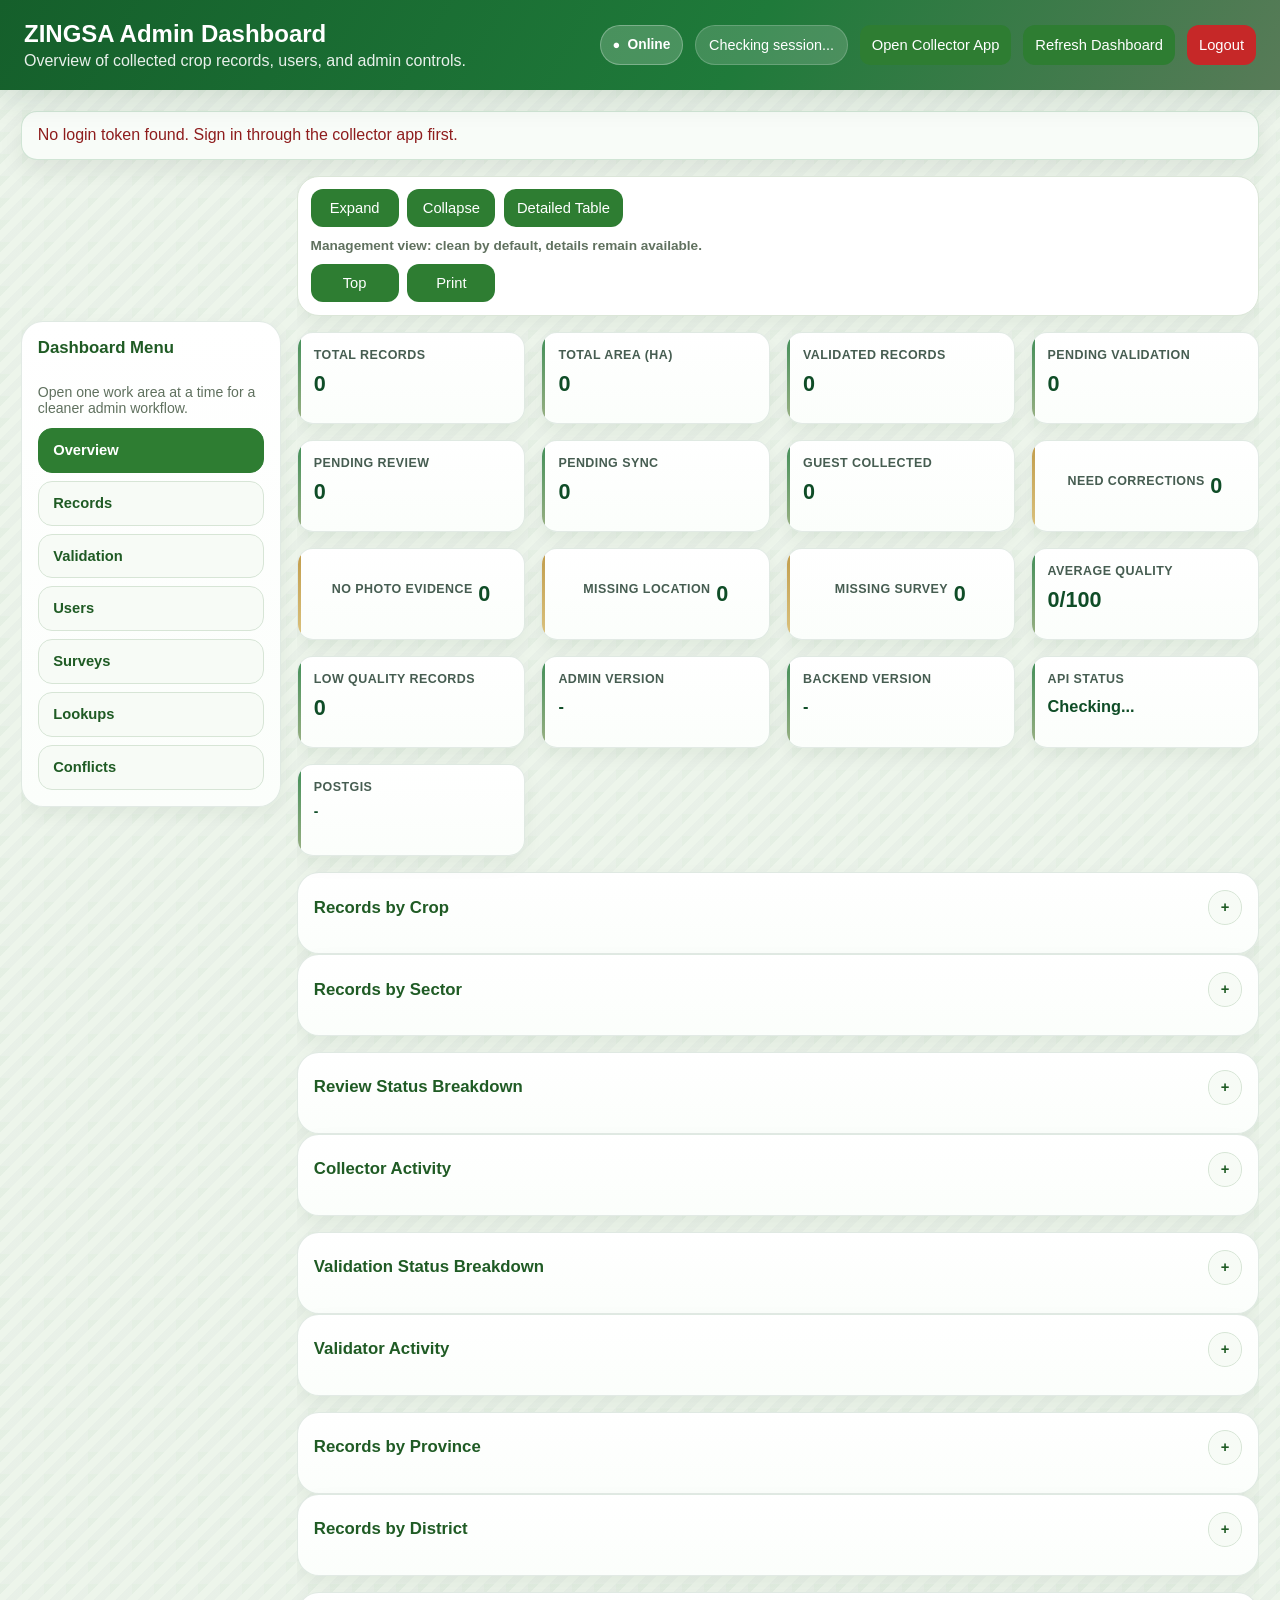
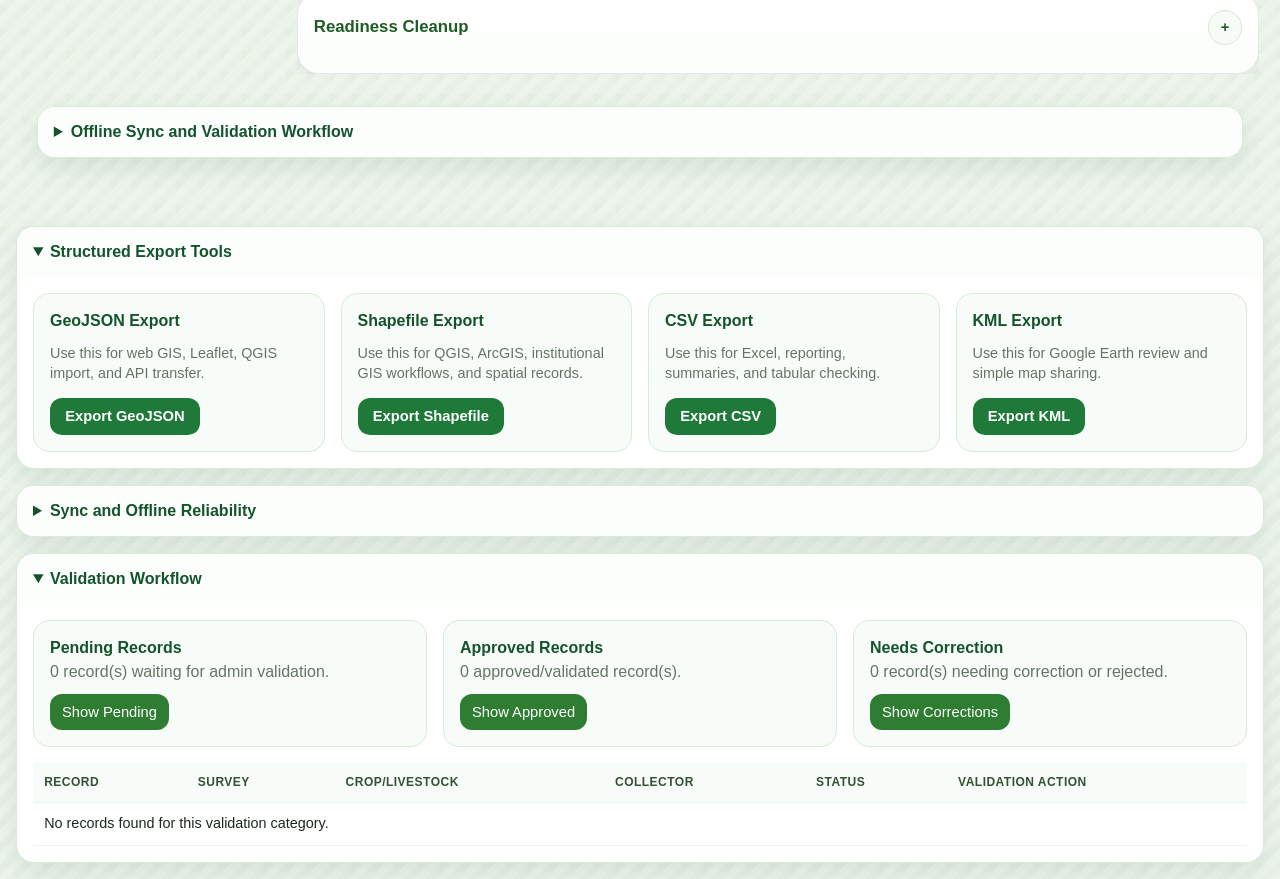
==== commit 1b23868d: "Add hosted backend configuration for frontend deployment" ====
--- a/admin-dashboard.html
+++ b/admin-dashboard.html
@@ -2235,11 +2235,12 @@
   </main>
 
   <script src="vendor/leaflet/leaflet.js"></script>
+  <script src="frontend-config.js?v=deploy-config"></script>
   <script>
     const API_HOST = window.location.hostname && window.location.hostname !== "localhost" && window.location.hostname !== "127.0.0.1"
       ? window.location.hostname
       : "127.0.0.1";
-    const API_URL = `http://${API_HOST}:8000/api/v1`;
+    const API_URL = window.CROP_COLLECTOR_API_BASE || `http://${API_HOST}:8000/api/v1`;
     const ADMIN_APP_VERSION = "v1072-admin-polygon-shapefile-export";
     const PAGE_SIZE = 20;
     const ADMIN_PANEL_STATE_KEY = "admin_dashboard_panels";
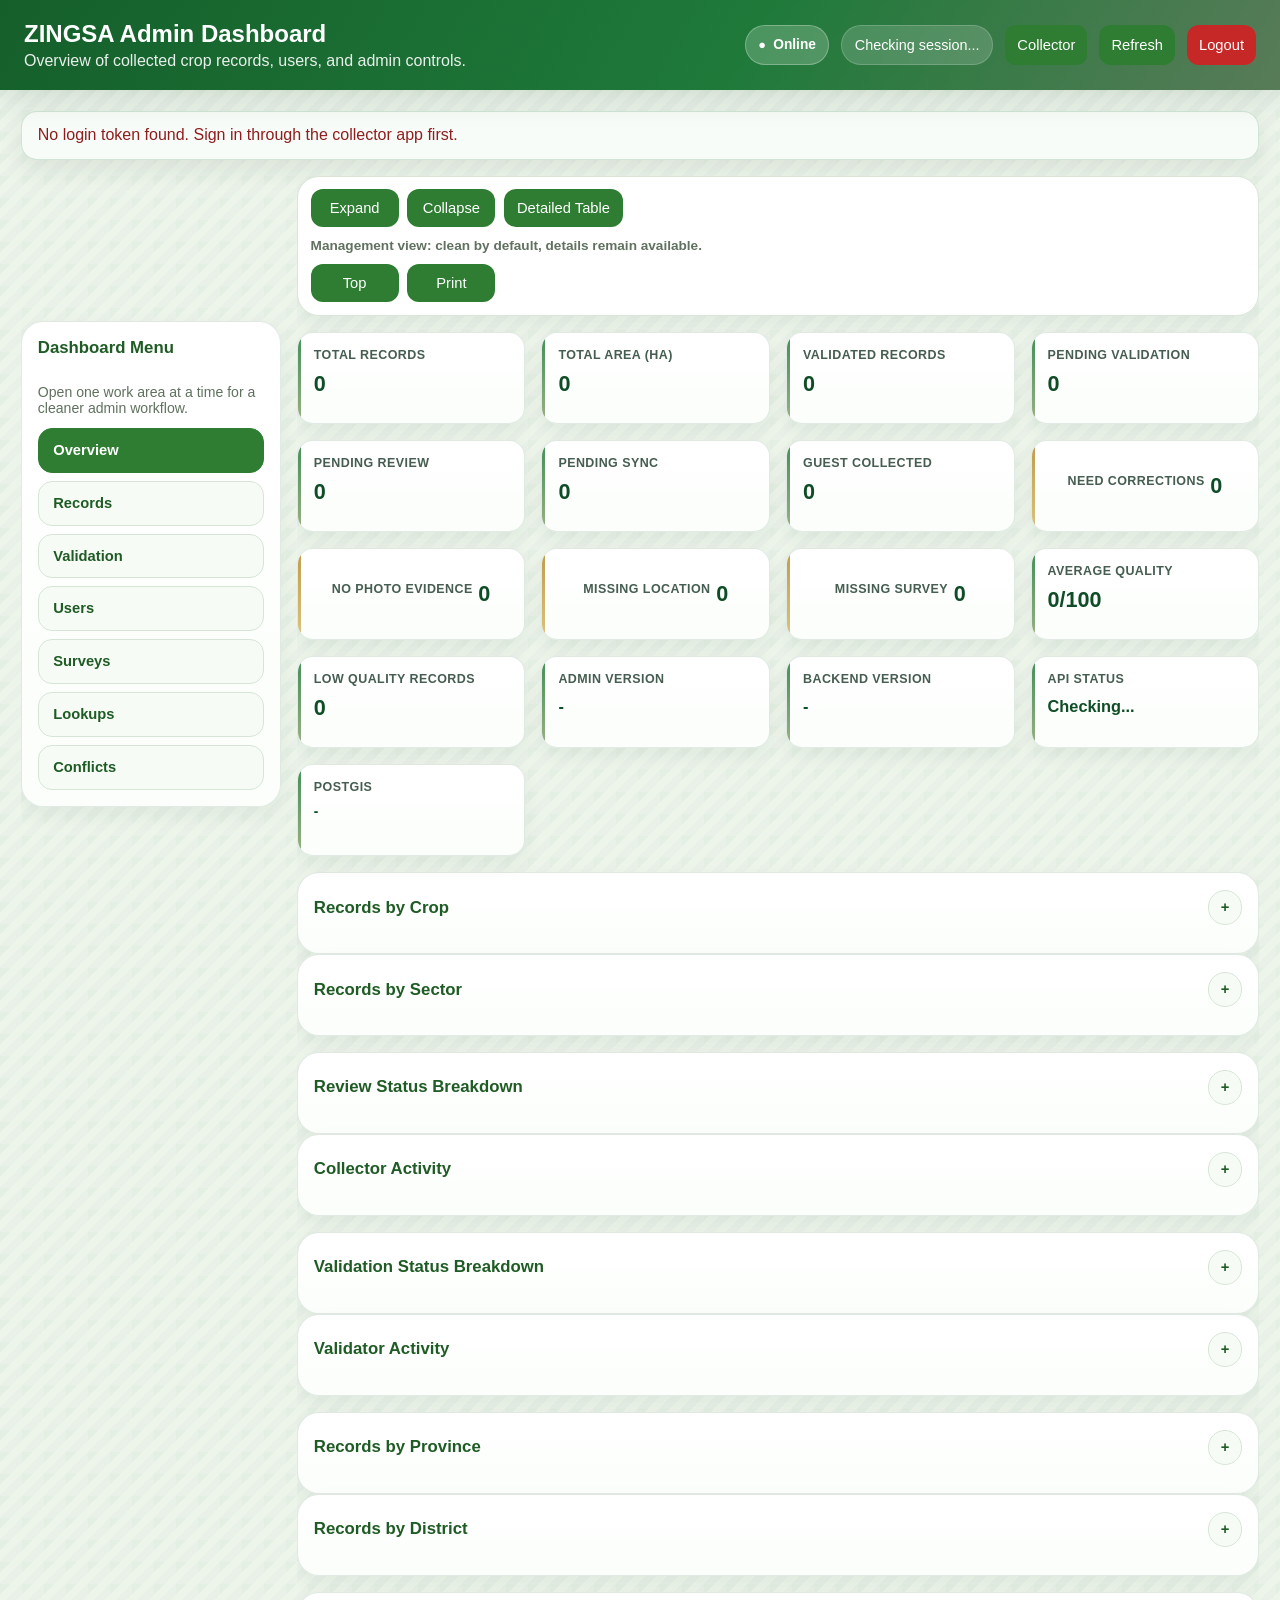
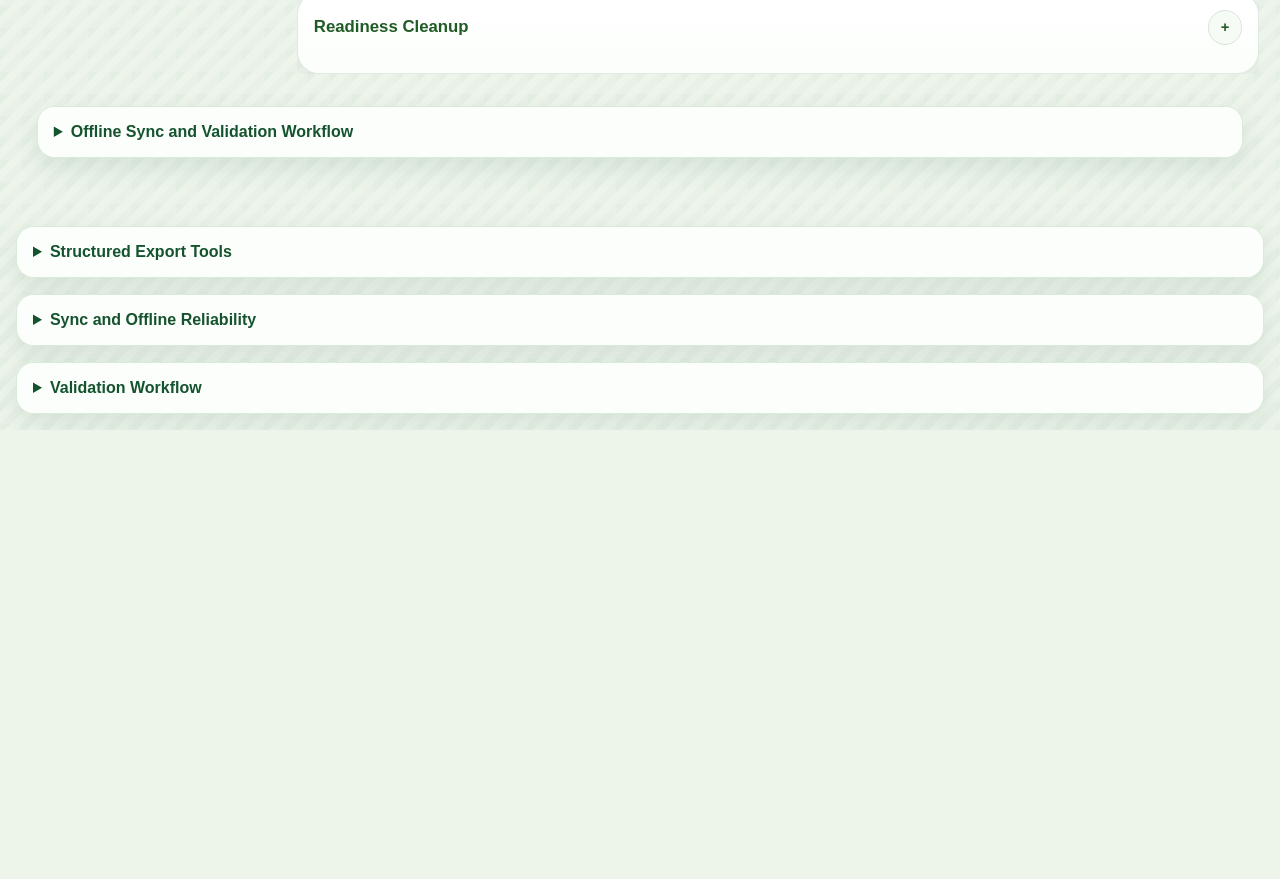
==== commit 3a172930: "Use Render API for hosted frontend" ====
--- a/admin-dashboard.html
+++ b/admin-dashboard.html
@@ -1,4 +1,4 @@
-﻿<!DOCTYPE html>
+<!DOCTYPE html>
 <html lang="en">
   <head>
   <meta charset="UTF-8" />
@@ -2237,10 +2237,9 @@
   <script src="vendor/leaflet/leaflet.js"></script>
   <script src="frontend-config.js?v=deploy-config"></script>
   <script>
-    const API_HOST = window.location.hostname && window.location.hostname !== "localhost" && window.location.hostname !== "127.0.0.1"
-      ? window.location.hostname
-      : "127.0.0.1";
-    const API_URL = window.CROP_COLLECTOR_API_BASE || `http://${API_HOST}:8000/api/v1`;
+    const API_HOST = window.location.hostname || '127.0.0.1';
+    const isLocalApiHost = API_HOST === 'localhost' || API_HOST === '127.0.0.1' || /^10\./.test(API_HOST) || /^192\.168\./.test(API_HOST) || /^172\.(1[6-9]|2\d|3[0-1])\./.test(API_HOST);
+    const API_URL = window.CROP_COLLECTOR_API_BASE || (isLocalApiHost ? `http://${API_HOST === 'localhost' ? '127.0.0.1' : API_HOST}:8000/api/v1` : 'https://crop-collector-backend.onrender.com/api/v1');
     const ADMIN_APP_VERSION = "v1072-admin-polygon-shapefile-export";
     const PAGE_SIZE = 20;
     const ADMIN_PANEL_STATE_KEY = "admin_dashboard_panels";
